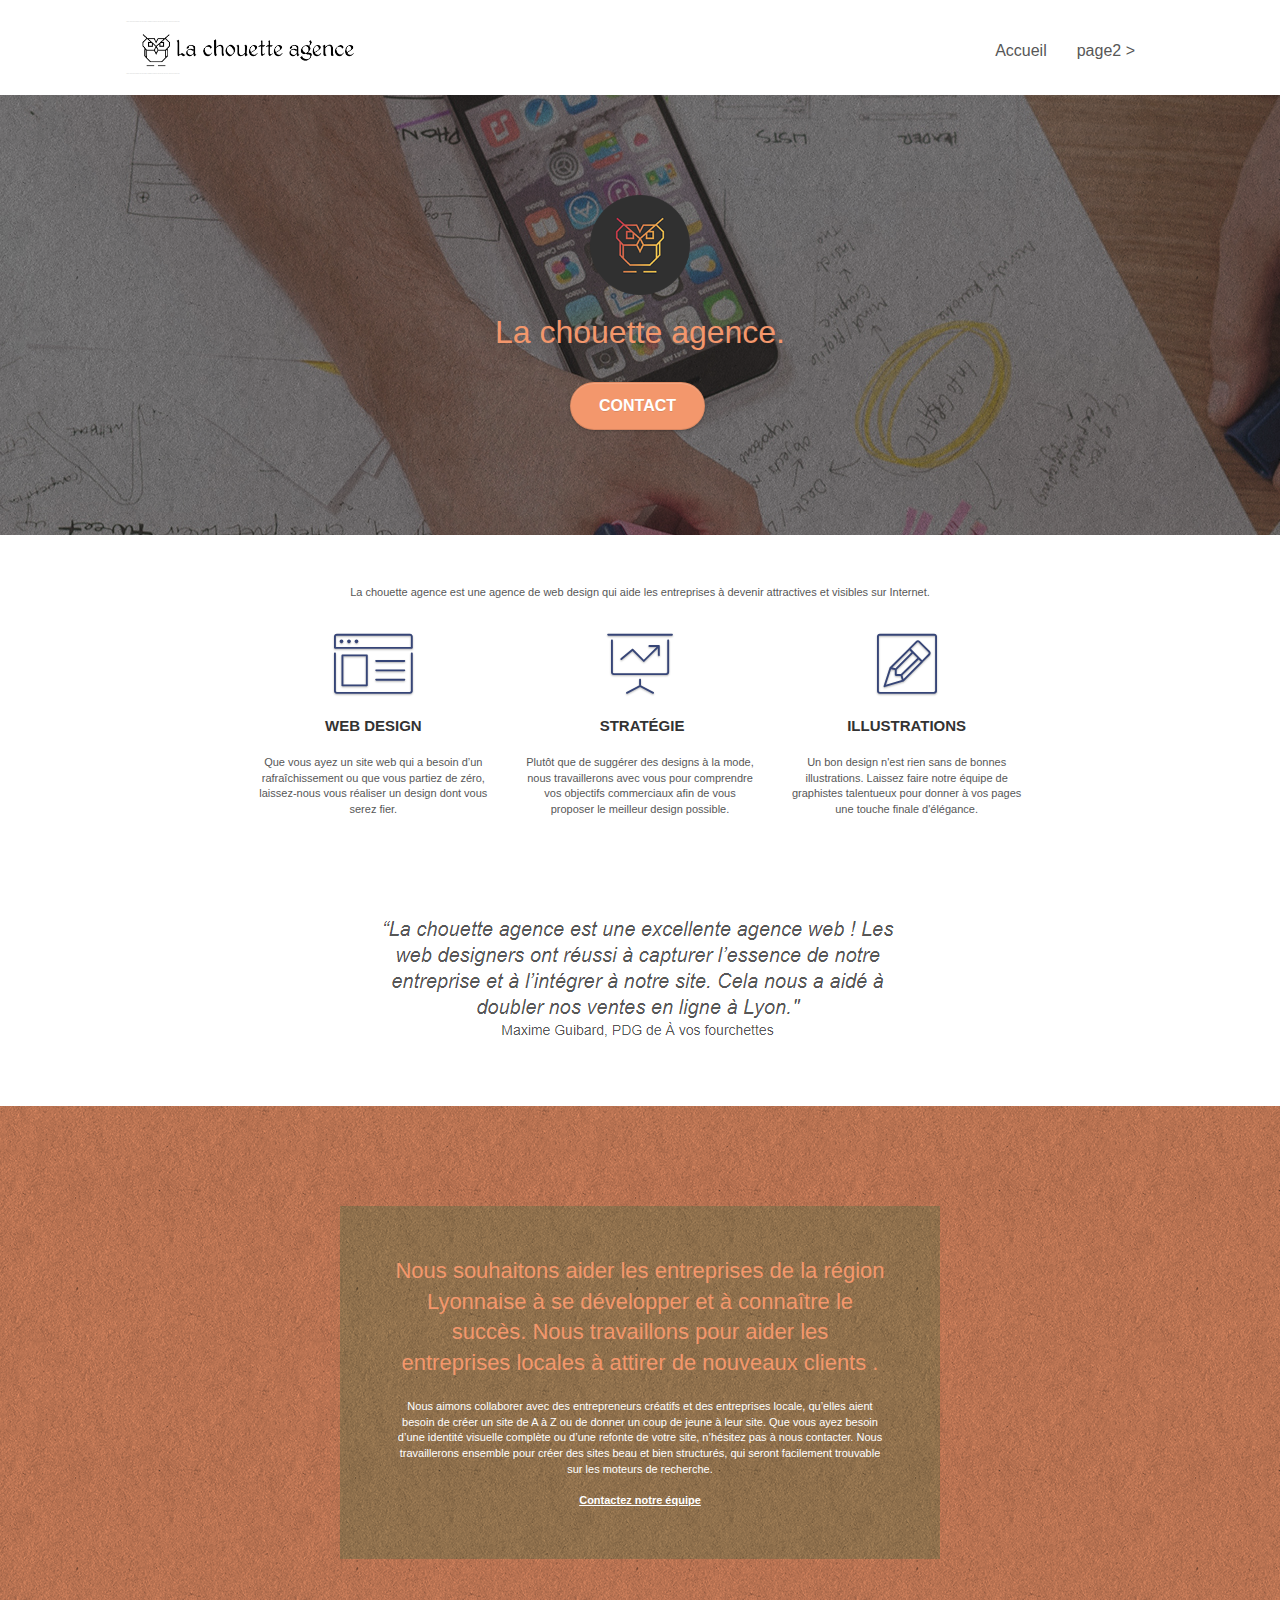
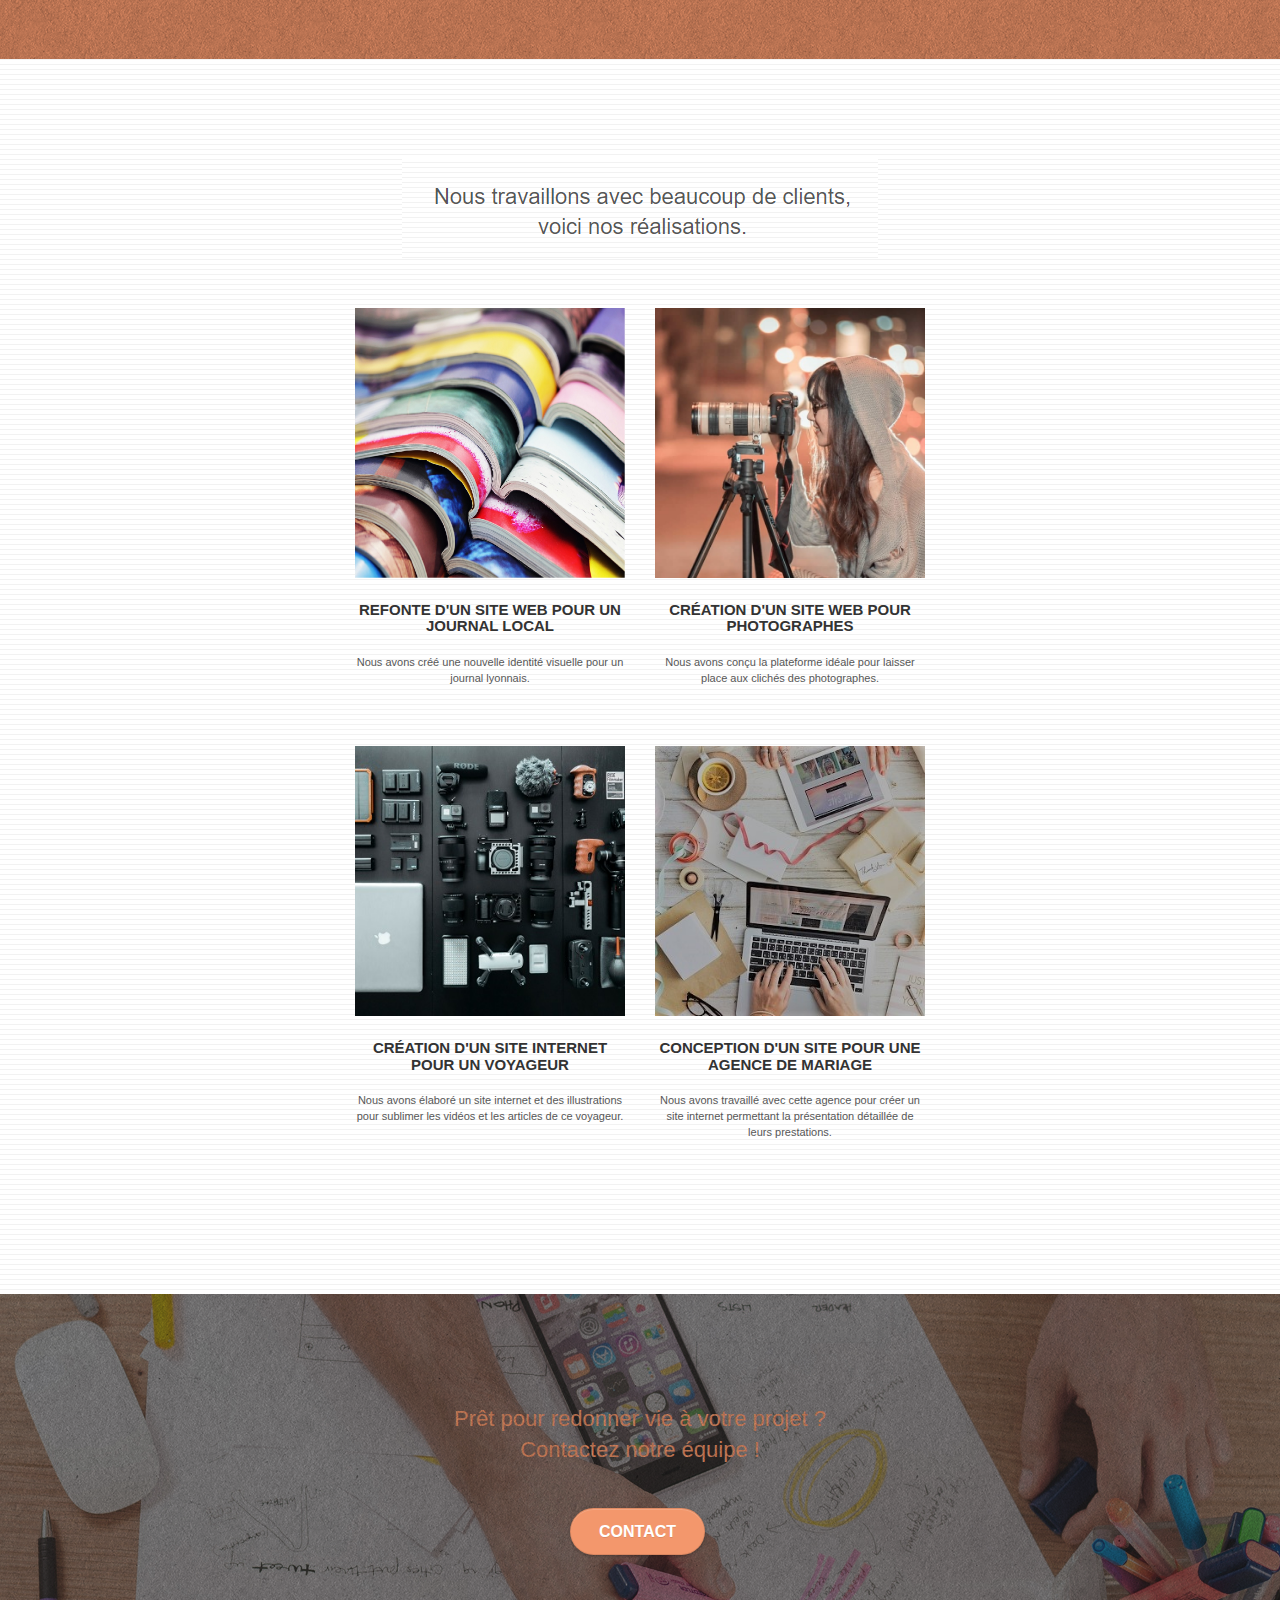
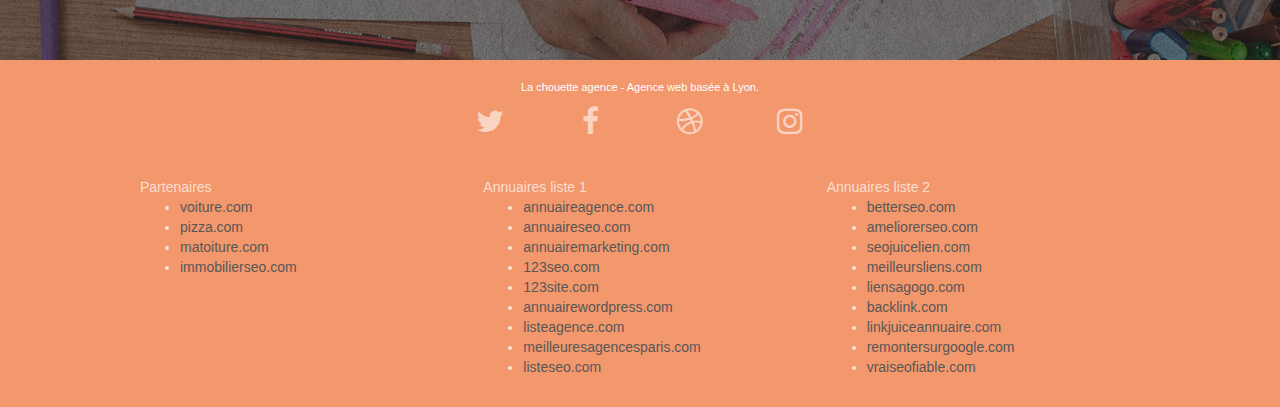
==== index.html @ 78c940b8 "image texte remplacé par un texte" ====
<!doctype html>
<html lang="fr">
<head>
    <meta charset="utf-8">
    <meta name="description" content="Développez votre site internet avec La Chouette Agence. Nous intégrons à votre site le Web design, la Stratégie et les Illustrations adaptées à l'essence de votre entreprise.">
    <meta name="viewport" content="width=device-width, initial-scale=1.0, viewport-fit=cover">
	<meta name="google-site-verification" content="zroq2rvKkY5a0dYDb0woWol-oEuwAzsgzJlrN5-hkt0" />
    <link rel="shortcut icon" type="image/png" href="favicon.jpg">
	<link rel="stylesheet" type="text/css" href="./css/bootstrap.css">
	<link rel="stylesheet" type="text/css" href="style.css">
	<link rel="stylesheet" type="text/css" href="./css/font-awesome.css">
	<link rel="stylesheet" type="text/css" href="./css/et-line.css">
	
    
	<script src="./js/jquery-2.1.0.js"></script>
	<script src="./js/bootstrap.js"></script>
	<script src="./js/blocs.js"></script>
	<script src="./js/jquery.touchSwipe.js" defer></script>
	<script src="./js/gmaps.js"></script>

    <title>La Chouette Agence : Web Design, Stratégie et Illustrations.</title>

    
<!-- Analytics -->
 
<!-- Analytics END -->
    
</head>
<body>
<!-- Principal conteneur -->
<div class="page-container">
    
<!-- bloc-0 -->
<div class="bloc bgc-white l-bloc " id="bloc-0">
	<div class="container bloc-sm">

		<nav class="navbar row">
			<div class="navbar-header">
				<div class="keywords" style="color:#cccccc;font-size:1px;">Agence web à paris, stratégie web, web design, illustrations, design de site web, site web, web, internet, site internet, site</div>
				<a class="navbar-brand" href="index.html"><img src="img/la-chouette-agence.png" alt="paris web design logo agence web meilleure agence" height="40" /></a>
				<div class="keywords" style="color:#cccccc;font-size:1px;">Agence web à paris, stratégie web, web design, illustrations, design de site web, site web, web, internet, site internet, site</div>
				<button id="nav-toggle" type="button" class="ui-navbar-toggle navbar-toggle" data-toggle="collapse" data-target=".navbar-1">
					<span class="sr-only">Toggle navigation</span><span class="icon-bar"></span><span class="icon-bar"></span><span class="icon-bar"></span>
				</button>
			</div>
			<div class="collapse navbar-collapse navbar-1 special-dropdown-nav">
				<ul class="site-navigation nav navbar-nav">
					<li>
						<a href="index.html">Accueil</a>
					</li>
					<li>
					</li>
					<li>
						<a href="page2.html">page2 &gt;</a>
					</li>
				</ul>
			</div>
		</nav>
	</div>
</div>
<!-- bloc-0 END -->

<!-- bloc-1-presentation -->
<div class="bloc bgc-dark-slate-blue bg-banniere d-bloc bg-t-edge bloc-bg-texture texture-paper b-parallax" id="bloc-1-hero">
	<div class="container bloc-lg">
		<div class="row tight-width-whitespace">
			<div class="col-sm-12">
				<img src="img/logo.png" class="center-block image-resize-mode" width="100" alt="La chouette agence, agence web paris, création logo paris" />
				<h1 class="text-center hero-bloc-text tc-white ">
					La chouette agence.
				</h1>
				<div class="text-center">
					<a href="page2.html" class="btn btn-lg btn-clean btn-rd cta-hero btn-atomic-tangerine" id="cta-hero">Contact</a>
				</div>
			</div>
		</div>
	</div>
</div>
<!-- bloc-1-presentation END -->

<!-- bloc-2-services -->
<div class="bloc bgc-white l-bloc" id="bloc-2-services">
	<div class="container bloc-md">
		<div class="row">
			<div class="col-sm-12 text-center">
				<p class="texte-centré">La chouette agence est une agence de web design qui aide les entreprises à devenir attractives et visibles sur Internet.</p> 
			</div>
		</div>
		<div class="row voffset-lg med-width-whitespace">
			<div class="col-sm-4">
				<div class="text-center">
					<span class="et-icon-browser sm-shadow icon-dark-slate-blue icons icon-lg"></span>
				</div>
				<h3 class="mg-md text-center">
					Web design
				</h3>
				<p class="text-center ">
					Que vous ayez un site web qui a besoin d&rsquo;un rafraîchissement ou que vous partiez de zéro, laissez-nous vous réaliser un design dont vous serez fier.
				</p>
			</div>
			<div class="col-sm-4">
				<div class="text-center">
					<span class="et-icon-presentation sm-shadow icon-dark-slate-blue icons icon-lg"></span>
				</div>
				<h3 class="mg-md text-center">
					&nbsp;Stratégie
				</h3>
				<p class="text-center ">
					Plutôt que de suggérer des designs à la mode, nous travaillerons avec vous pour comprendre vos objectifs commerciaux afin de vous proposer le meilleur design possible.<br>
				</p>
			</div>
			<div class="col-sm-4">
				<div class="text-center">
					<span class="et-icon-edit sm-shadow icon-dark-slate-blue icons icon-lg"></span>
				</div>
				<h3 class="mg-md text-center">
					Illustrations
				</h3>
				<p class="text-center ">
					Un bon design n'est rien sans de bonnes illustrations. Laissez faire notre équipe de graphistes talentueux pour donner à vos pages une touche finale d'élégance.
				</p>
			</div>
		</div>
		<div class="row voffset-lg voffset">
			<div class="col-xs-12 col-md-8 col-md-offset-2 text-center">
				<img alt="agence web, agence web paris, web design paris, stratégie web" src="img/citation.png" />

			</div>
		</div>
	</div>
</div>
<!-- bloc-2-services END -->

<!-- bloc-3-what-i-do -->
<div class="bloc tc-white bgc-atomic-tangerine bg-presentation d-bloc bloc-bg-texture texture-paper b-parallax" id="bloc-3-what-i-do">
	<div class="container bloc-lg">
		<div class="row tight-width-whitespace black-background">
			<div class="col-sm-12">
				<h2 class="mg-md text-center tc-white">
					Nous souhaitons aider les entreprises de la région Lyonnaise à se développer et à connaître le succès. Nous travaillons pour aider les entreprises locales à attirer de nouveaux clients .<br>
				</h2>
				<p class="text-center white">
					Nous aimons collaborer avec des entrepreneurs créatifs et des entreprises locale, qu’elles aient besoin de créer un site de A à Z ou de donner un coup de jeune à leur site. Que vous ayez besoin d’une identité visuelle complète ou d’une refonte de votre site, n’hésitez pas à nous contacter. Nous travaillerons ensemble pour créer des sites beau et bien structurés, qui seront facilement trouvable sur les moteurs de recherche. <br><br><a class="ltc-white bold-link" href="page2.html">Contactez notre équipe</a><br>
				</p>
			</div>
		</div>
	</div>
</div>
<!-- bloc-3-what-i-do END -->

<!-- bloc-4-portfolio -->
<div class="bloc bgc-white bg-lines-h2-bg bg-repeat l-bloc" id="bloc-4-portfolio">
	<div class="container bloc-lg">
		<div class="row">
			<div class="col-sm-12 text-center">
				<img alt="agence web, agence web paris, web design paris, stratégie web" src="img/title2.png" />
			</div>
		</div>
		<div class="row tight-width-whitespace portfolio-row">
			<div class="col-sm-6">
				<a href="#" data-lightbox="img/1.jpg" data-gallery-id="gallery-1" data-caption="Refonte d'un site web pour un journal local" data-frame="snapshot-lb"><img src="img/1.jpg" alt="paris web design logo agence web meilleure agence et refonte site web journal" class="img-responsive portfolio-thumb" /></a>
				<h3 class="mg-md text-center">
					Refonte d'un site web pour un journal local
				</h3>
				<p class="text-center">
					Nous avons créé une nouvelle identité visuelle pour un journal lyonnais.
				</p>
			</div>
			<div class="col-sm-6">
				<a href="#" data-lightbox="img/2.jpg" data-gallery-id="gallery-1" data-caption="Création d'un site web pour photographes" data-frame="snapshot-lb"><img src="img/2.jpg" class="img-responsive portfolio-thumb" alt="paris web design logo agence web meilleure agence, Création d'un site web pour photographes" /></a>
				<h3 class="mg-md text-center">
					Création d'un site web pour photographes
				</h3>
				<p class="text-center">
					Nous avons conçu la plateforme idéale pour laisser place aux clichés des photographes.
				</p>
			</div>
		</div>
		<div class="row tight-width-whitespace portfolio-row">
			<div class="col-sm-6">
				<a href="#" data-lightbox="img/3.bmp" data-gallery-id="gallery-1" data-caption="Création d'un site internet pour un voyageur" data-frame="snapshot-lb"><img src="img/3.bmp" class="img-responsive portfolio-thumb" alt="paris web design logo agence web meilleure agence, Création d'un site web pour voyageur"/></a>
				<h3 class="mg-md text-center">
					Création d'un site internet pour un voyageur
				</h3>
				<p class="text-center">
					Nous avons élaboré un site internet et des illustrations pour sublimer les vidéos et les articles de ce voyageur.
				</p>
			</div>
			<div class="col-sm-6">
				<a href="#" data-lightbox="img/4.bmp" data-gallery-id="gallery-1" data-caption="Conception d'un site pour une agence de mariage" data-frame="snapshot-lb"><img src="img/4.bmp" class="img-responsive portfolio-thumb" alt="paris web design logo agence web meilleure agence, Création d'un site web pour agence de mariage" /></a>
				<h3 class="mg-md text-center">
					Conception d'un site pour une agence de mariage
				</h3>
				<p class="text-center">
					Nous avons travaillé avec cette agence pour créer un site internet permettant la présentation détaillée de leurs prestations.
				</p>
			</div>
		</div>
	</div>
</div>
<!-- bloc-4-portfolio END -->

<!-- bloc-5-cta -->
<div class="bloc bgc-dark-slate-blue bg-banniere d-bloc bloc-bg-texture texture-paper" id="bloc-5-cta">
	<div class="container bloc-lg">
		<div class="row">
			<h2 class="mg-md text-center tc-white">
				Prêt pour redonner vie à votre projet ?<br>Contactez notre équipe !
			</h2>
			<div class="col-sm-12 text-center">
				<a href="page2.html" class="btn btn-atomic-tangerine btn-clean btn-rd btn-lg cta-hero">Contact</a>
			</div>
		</div>
	</div>
</div>
<!-- bloc-5-cta END -->

<!-- Footer - bloc-8 -->
<div class="bloc bgc-atomic-tangerine d-bloc" id="bloc-8">
	<div class="container bloc-sm">
		<div class="row">
			<div class="col-sm-12">
				<p class="text-center white">
					La chouette agence - Agence web basée à Lyon.<br>
				</p>
				<div class="row row-no-gutters social">
					<div class="col-sm-3">
						<div class="text-center">
							<a class="social" href="index.html"><span class="fa fa-twitter icon-md"></span></a>
						</div>
					</div>
					<div class="col-sm-3">
						<div class="text-center">
							<a class="social" href="index.html"><span class="fa fa-facebook icon-md"></span></a>
						</div>
					</div>
					<div class="col-sm-3">
						<div class="text-center">
							<a class="social" href="index.html"><span class="fa fa-dribbble icon-md"></span></a>
						</div>
					</div>
					<div class="col-sm-3">
						<div class="text-center">
							<a class="social" href="index.html"><span class="fa fa-instagram icon-md"></span></a>
						</div>
					</div>
					<div class="keywords" style="color:#F3976C;">Agence web à paris, stratégie web, web design, illustrations, design de site web, site web, web, internet, site internet, site</div>
				</div>
				<div class="row">
					<div class="col-sm-4">
						Partenaires
							<ul>
								<li><a href="voiture.com">voiture.com</a></li>
								<li><a href="pizza.com">pizza.com</a></li>
								<li><a href="matoiture.com">matoiture.com</a></li>
								<li><a href="immobilierseo.com">immobilierseo.com</a></li>
							</ul>		
					</div>
					<div class="col-sm-4">
						Annuaires liste 1
						<ul>
							<li><a href="annuaireagence.com">annuaireagence.com</a></li>
							<li><a href="annuaireseo.com">annuaireseo.com</a></li>
							<li><a href="annuairemarketing.com">annuairemarketing.com</a></li>
							<li><a href="123seoture.com">123seo.com</a></li>
							<li><a href="123site.com">123site.com</a></li>
							<li><a href="annuairewordpress.com">annuairewordpress.com</a></li>
							<li><a href="listeagence.com">listeagence.com</a></li>
							<li><a href="meilleuresagencesparis.com">meilleuresagencesparis.com</a></li>
							<li><a href="listeseo.com">listeseo.com</a></li>
						</ul>
					</div>
					<div class="col-sm-4">
						Annuaires liste 2
						<ul>
							<li><a href="betterseo.com">betterseo.com</a></li>
							<li><a href="ameliorerseo.com">ameliorerseo.com</a></li>
							<li><a href="seojuicelien.com">seojuicelien.com</a></li>
							<li><a href="meilleursliens.com">meilleursliens.com</a></li>
							<li><a href="liensagogo.com">liensagogo.com</a></li>
							<li><a href="backlink.com">backlink.com</a></li>
							<li><a href="linkjuiceannuaire.com">linkjuiceannuaire.com</a></li>
							<li><a href="remontersurgoogle.com">remontersurgoogle.com</a></li>
							<li><a href="vraiseofiable.com">vraiseofiable.com</a></li>
						</ul>
					</div>
				</div>
			</div>
		</div>
	</div>
</div>
<!-- Footer - bloc-8 END -->

</div>
<!-- Principal conteneur END -->
    

</body>
</html>
---- style.css ----
body {
    margin: 0;
    padding: 0;
    background: #FFF;
    overflow-x: hidden;
    -webkit-font-smoothing: antialiased;
    -moz-osx-font-smoothing: grayscale;
}

a,
button {
    transition: all .3s ease-in-out;
    outline: none!important;
}

a:hover {
    text-decoration: none;
    cursor: pointer;
}

#page-loading-blocs-notifaction {
    position: fixed;
    top: 0;
    bottom: 0;
    width: 100%;
    z-index: 100000;
    background: #FFFFFF url("img/pageload-spinner.gif") no-repeat center center;
}

.bloc {
    width: 100%;
    clear: both;
    background: 50% 50% no-repeat;
    padding: 0 50px;
    -webkit-background-size: cover;
    -moz-background-size: cover;
    -o-background-size: cover;
    background-size: cover;
    position: relative;
}

.bloc .container {
    padding-left: 0;
    padding-right: 0;
}

.bloc-lg {
    padding: 100px 50px;
}

.bloc-md {
    padding: 50px;
}

.bloc-sm {
    padding: 20px 50px;
}

.bg-center,
.bg-l-edge,
.bg-r-edge,
.bg-t-edge,
.bg-b-edge,
.bg-tl-edge,
.bg-bl-edge,
.bg-tr-edge,
.bg-br-edge,
.bg-repeat {
    -webkit-background-size: auto!important;
    -moz-background-size: auto!important;
    -o-background-size: auto!important;
    background-size: auto!important;
}

.bg-repeat {
    background: repeat;
}

.bg-t-edge {
    background: top no-repeat;
}

.bloc-bg-texture::before {
    content: "";
    background-size: 2px 2px;
    position: absolute;
    top: 0;
    bottom: 0;
    left: 0;
    right: 0;
}

.texture-paper::before {
    background: url("img/texture-paper.png");
    background-size: 280px 280px;
}

.b-parallax {
    background-attachment: fixed;
}

.d-bloc {
    color: rgba(255, 255, 255, .7);
}

.d-bloc button:hover {
    color: rgba(255, 255, 255, .9);
}

.d-bloc .icon-round,
.d-bloc .icon-square,
.d-bloc .icon-rounded,
.d-bloc .icon-semi-rounded-a,
.d-bloc .icon-semi-rounded-b {
    border-color: rgba(255, 255, 255, .9);
}

.d-bloc .divider-h span {
    border-color: rgba(255, 255, 255, .2);
}

.d-bloc .a-btn,
.d-bloc .navbar a,
.d-bloc .navbar-brand,
.d-bloc a .icon-sm,
.d-bloc a .icon-md,
.d-bloc a .icon-lg,
.d-bloc a .icon-xl,
.d-bloc h1 a,
.d-bloc h2 a,
.d-bloc h3 a,
.d-bloc h4 a,
.d-bloc h5 a,
.d-bloc h6 a,
.d-bloc p a {
    color: rgba(255, 255, 255, .6);
}

.d-bloc .a-btn:hover,
.d-bloc .navbar a:hover,
.d-bloc .navbar-brand:hover,
.d-bloc a:hover .icon-sm,
.d-bloc a:hover .icon-md,
.d-bloc a:hover .icon-lg,
.d-bloc a:hover .icon-xl,
.d-bloc h1 a:hover,
.d-bloc h2 a:hover,
.d-bloc h3 a:hover,
.d-bloc h4 a:hover,
.d-bloc h5 a:hover,
.d-bloc h6 a:hover,
.d-bloc p a:hover {
    color: rgba(255, 255, 255, 1);
}

.d-bloc .navbar-toggle .icon-bar {
    background: rgba(255, 255, 255, 1);
}

.d-bloc .btn-wire,
.d-bloc .btn-wire:hover {
    color: rgba(255, 255, 255, 1);
    border-color: rgba(255, 255, 255, 1);
}

.d-bloc .panel {
    color: rgba(0, 0, 0, .5);
}

.d-bloc .panel button:hover {
    color: rgba(0, 0, 0, .7);
}

.d-bloc .panel icon {
    border-color: rgba(0, 0, 0, .7);
}

.d-bloc .panel .divider-h span {
    border-color: rgba(0, 0, 0, .1);
}

.d-bloc .panel .a-btn {
    color: rgba(0, 0, 0, .6);
}

.d-bloc .panel .a-btn:hover {
    color: rgba(0, 0, 0, 1);
}

.d-bloc .panel .btn-wire,
.d-bloc .panel .btn-wire:hover {
    color: rgba(0, 0, 0, .7);
    border-color: rgba(0, 0, 0, .3);
}

.d-bloc .panel,
.l-bloc {
    color: rgba(0, 0, 0, .5);
}

.d-bloc .panel button:hover,
.l-bloc button:hover {
    color: rgba(0, 0, 0, .7);
}

.l-bloc .icon-round,
.l-bloc .icon-square,
.l-bloc .icon-rounded,
.l-bloc .icon-semi-rounded-a,
.l-bloc .icon-semi-rounded-b {
    border-color: rgba(0, 0, 0, .7);
}

.d-bloc .panel .divider-h span,
.l-bloc .divider-h span {
    border-color: rgba(0, 0, 0, .1);
}

.d-bloc .panel .a-btn,
.l-bloc .a-btn,
.l-bloc .navbar a,
.l-bloc .navbar-brand,
.l-bloc a .icon-sm,
.l-bloc a .icon-md,
.l-bloc a .icon-lg,
.l-bloc a .icon-xl,
.l-bloc h1 a,
.l-bloc h2 a,
.l-bloc h3 a,
.l-bloc h4 a,
.l-bloc h5 a,
.l-bloc h6 a,
.l-bloc p a {
    color: rgba(0, 0, 0, .6);
}

.d-bloc .panel .a-btn:hover,
.l-bloc .a-btn:hover,
.l-bloc .navbar a:hover,
.l-bloc .navbar-brand:hover,
.l-bloc a:hover .icon-sm,
.l-bloc a:hover .icon-md,
.l-bloc a:hover .icon-lg,
.l-bloc a:hover .icon-xl,
.l-bloc h1 a:hover,
.l-bloc h2 a:hover,
.l-bloc h3 a:hover,
.l-bloc h4 a:hover,
.l-bloc h5 a:hover,
.l-bloc h6 a:hover,
.l-bloc p a:hover {
    color: rgba(0, 0, 0, 1);
}

.l-bloc .navbar-toggle .icon-bar {
    color: rgba(0, 0, 0, .6);
}

.d-bloc .panel .btn-wire,
.d-bloc .panel .btn-wire:hover,
.l-bloc .btn-wire,
.l-bloc .btn-wire:hover {
    color: rgba(0, 0, 0, .7);
    border-color: rgba(0, 0, 0, .3);
}

.voffset {
    margin-top: 30px;
}

.voffset-lg {
    margin-top: 80px;
}

.row-no-gutters {
    margin-right: 0;
    margin-left: 0;
}

.row.row-no-gutters > [class^="col-"],
.row.row-no-gutters > [class*=" col-"] {
    padding-right: 0;
    padding-left: 0;
}

#bloc-1-hero h1 {
    font-size: 32px;
}

.navbar {
    margin-bottom: 0;
    z-index: 1;
}

.navbar-brand {
    height: auto;
    padding: 3px 15px;
    font-size: 25px;
    font-weight: normal;
    font-weight: 600;
    line-height: 44px;
}

.navbar-brand img {
    max-height: 200px;
    margin: 0 5px 0 0;
    display: inline;
}

.navbar-brand img[src$=svg] {
    min-width: 100px;
}

.nav-center .navbar-brand img {
    margin: 0;
}

.navbar .nav {
    padding-top: 2px;
    margin-right: -16px;
    float: right;
    z-index: 1;
}

.nav > li {
    float: left;
    margin-top: 4px;
    font-size: 16px;
}

.navbar-nav .open .dropdown-menu > li > a {
    text-align: inherit;
}

.nav > li a:hover,
.nav > li a:focus {
    background: transparent;
}

.navbar-toggle {
    margin: 10px 10px 0 0;
    border: 0px;
}

.navbar-toggle:hover {
    background: transparent!important;
}

.navbar-toggle .icon-bar {
    background-color: rgba(0, 0, 0, .5);
    width: 26px;
}

.nav-invert .navbar .nav {
    float: left;
}

.nav-invert .navbar-header,
.nav-invert .navbar-brand {
    float: right;
    position: relative;
    z-index: 2;
}

@media (min-width: 768px) {
    .site-navigation {
        position: absolute;
        top: 50%;
        right: 20px;
        transform: translate(0, -50%);
        -webkit-transform: translateY(-50%);
    }
    .nav > li .dropdown-menu a,
    .nav > li .dropdown-menu a:hover {
        color: #484848;
    }
    .nav-invert .site-navigation {
        left: 0;
        right: 0;
    }
    .nav-center {
        text-align: center;
    }
    .nav-center .navbar-header {
        width: 100%;
    }
    .nav-center .navbar-header,
    .nav-center .navbar-brand,
    .nav-center .nav > li {
        float: none;
        display: inline-block;
    }
    .nav-center .site-navigation {
        position: relative;
        width: 100%;
        right: 0;
        margin-right: 0px;
        margin-top: 20px;
    }
    .nav-center.mini-nav .navbar-toggle {
        float: none;
        margin: 10px auto 0;
    }
}

.nav > li > .dropdown a {
    background: none!important;
    display: block;
    padding: 14px 15px;
}

nav .caret {
    margin: 0 5px;
}

.dropdown-menu .dropdown-menu {
    top: -8px;
    left: 100%;
}

.dropdown-menu .dropmenu-flow-right {
    top: 100%;
    left: 0;
    margin-left: -1px;
    border-top-left-radius: 0;
    border-top-right-radius: 0;
}

.dropdown-menu .dropdown span {
    border: 4px solid black;
    border-top-color: transparent;
    border-right-color: transparent;
    border-bottom-color: transparent;
    margin: 6px -5px 0 0!important;
    float: right;
}

.mg-md {
    margin-top: 10px;
    margin-bottom: 20px;
}

.mg-lg {
    margin-top: 10px;
    margin-bottom: 40px;
}

.btn {
    margin: 0 5px 5px 0;
}

.btn.pull-right {
    margin: 0 0 5px 5px;
}

.btn-d,
.btn-d:hover,
.btn-d:focus {
    color: #FFF;
    background: rgba(0, 0, 0, .3);
}

button {
    outline: none!important;
}

.btn-rd {
    border-radius: 40px;
}

.btn-clean {
    border: 1px solid rgba(0, 0, 0, .08);
    border-bottom-color: rgba(0, 0, 0, .1);
    text-shadow: 0 1px 0 rgba(0, 0, 1, .1);
    box-shadow: 0 1px 3px rgba(0, 0, 1, .25), inset 0 1px 0 0 rgba(255, 255, 255, .15);
}

.icon-md {
    font-size: 30px!important;
}

.icon-lg {
    font-size: 60px!important;
}

.sm-shadow {
    text-shadow: 0 1px 2px rgba(0, 0, 0, .3);
}

.panel-sq,
.panel-sq .panel-heading,
.panel-sq .panel-footer {
    border-radius: 0;
}

.panel-rd {
    border-radius: 30px;
}

.panel-rd .panel-heading {
    border-radius: 29px 29px 0 0;
}

.panel-rd .panel-footer {
    border-radius: 0 0 29px 29px;
}

.form-control {
    border-color: rgba(0, 0, 0, .1);
    box-shadow: none;
}

.scrollToTop {
    width: 40px;
    height: 40px;
    position: fixed;
    bottom: 20px;
    right: 20px;
    opacity: 0;
    z-index: 500;
    transition: all .3s ease-in-out;
}

.scrollToTop span {
    margin-top: 6px;
}

.showScrollTop {
    font-size: 14px;
    opacity: 1;
}

a[data-lightbox] {
    position: relative;
    display: block;
    text-align: center;
}

a[data-lightbox]:hover::before {
    content: "+";
    font-family: "HelveticaNeue-Light", "Helvetica Neue Light", "Helvetica Neue", Helvetica, Arial;
    font-size: 32px;
    width: 50px;
    height: 50px;
    margin-left: -25px;
    border-radius: 50%;
    background: rgba(0, 0, 0, .6);
    color: #FFF;
    font-weight: 100;
    z-index: 1;
    position: absolute;
    top: 50%;
    transform: translateY(-50%);
    -webkit-transform: translateY(-50%);
}

a[data-lightbox]:hover img {
    opacity: 0.6;
    -webkit-animation-fill-mode: none;
    animation-fill-mode: none;
}

#lightbox-modal {
    display: flex;
    align-items: center;
}

#lightbox-modal .modal-dialog {
    width: 90%;
    max-width: 900px;
    margin: 0 auto 0;
}

#lightbox-modal .modal-dialog img {
    max-height: 90vh;
    margin: 0 auto;
}

.lightbox-caption {
    padding: 20px;
    color: #FFF;
    background: rgba(0, 0, 0, .5);
    position: absolute;
    left: 15px;
    right: 15px;
    bottom: 5px;
}

.close-lightbox {
    color: #FFF;
    font-size: 30px;
    position: absolute;
    top: 20px;
    right: 20px;
    z-index: 20;
    background: rgba(0, 0, 0, .5);
    border: none;
    line-height: 30px;
    padding: 0 9px 5px;
    opacity: 0.3;
}

.close-lightbox:hover,
.next-lightbox:hover,
.prev-lightbox:hover {
    opacity: 1.0;
    color: #FFF;
}

.next-lightbox,
.prev-lightbox {
    font-size: 20px;
    color: rgba(255, 255, 255, .9);
    background: rgba(0, 0, 0, .5);
    transition: all .2s ease-in-out;
    position: absolute;
    top: 45%;
    z-index: 1;
    opacity: 0.4;
}

.next-lightbox {
    padding: 6px 8px 1px 13px;
    right: 25px;
}

.prev-lightbox {
    padding: 6px 13px 1px 10px;
    left: 25px;
}

.snapshot-lb .modal-body {
    padding-bottom: 45px;
}

.snapshot-lb .lightbox-caption {
    padding: 0;
    color: rgba(0, 0, 0, .5);
    background: none;
}

h1,
h2,
h3,
h4,
h5,
h6,
p,
label,
.btn,
a {
    font-family: "helvetica";
    font-weight: 400;
    color: #575757!important;
}

.container {
    max-width: 1000px;
}

.hero-bloc-text {
    font-size: 38px;
}

.hero-bloc-text-sub {
    font-size: 36px;
}

.statement-bloc-text {
    line-height: 26px;
    font-style: italic;
    font-size: 20px;
    text-align: center;
    font-weight: lighter;
    max-width: 520px;
    margin: auto auto auto auto;
}

p {
    font-size: 11px;
}

.tight-width-whitespace {
    max-width: 600px;
    margin: auto auto auto auto;
}

.h1 {
    font-size: 20px;
    font-family: "Open Sans";
}

.cta-hero {
    margin-top: 22px;
    color: #FFFFFF!important;
    text-transform: uppercase;
    padding: 12px 28px 12px 28px;
    font-size: 16px;
    font-weight: 700;
}

.social {
    max-width: 400px;
    margin: auto auto auto auto;
}

h2 {
    font-size: 22px;
    line-height: 1.4em;
}

h3 {
    font-size: 15px;
    text-transform: uppercase;
    font-weight: 700;
    color: #333333!important;
}

.med-width-whitespace {
    max-width: 800px;
    margin: auto auto auto auto;
    box-shadow: 0px 0px 0px #000000;
}

h1 {
    color: #333333!important;
}

h4 {
    color: #333333!important;
}

.icons {
    margin-bottom: 14px;
    margin-top: 24px;
}

.white {
    color: #FFFFFF!important;
}

.portfolio-thumb {
    margin-bottom: 24px;
}

.portfolio-row {
    margin-bottom: 44px;
    margin-top: 50px;
}

.avatar {
    box-shadow: 0px 4px 9px rgba(0, 0, 0, 0.3);
}

.black-background {
    background-color: rgba(165, 147, 99, 0.7);
    padding: 40px 40px 40px 40px;
}

.bold-link {
    font-weight: 900;
    text-decoration: underline!important;
}

.bgc-white {
    background-color: #FFFFFF;
}

.bgc-dark-slate-blue {
    background-color: #364577;
}

.bgc-atomic-tangerine {
    background-color: #F3976C;
}

.tc-white {
    color: #F3976C!important;
}

.btn-atomic-tangerine {
    background: #F3976C;
    color: #FFFFFF!important;
}

.btn-atomic-tangerine:hover {
    background: #c27956!important;
    color: #FFFFFF!important;
}

.ltc-white {
    color: #FFFFFF!important;
}

.ltc-white:hover {
    color: #cccccc!important;
}

.ltc-atomic-tangerine {
    color: #F3976C!important;
}

.ltc-atomic-tangerine:hover {
    color: #c27956!important;
}

.icon-dark-slate-blue {
    color: #364577!important;
    border-color: #364577!important;
}

.bg-dots-bg {
    background-image: url("img/dots-bg.png");
}

.bg-lines-h2-bg {
    background-image: url("img/lines-h2-bg.png");
}

.bg-banniere {
    background-image: url("img/la-chouette-agence-banniere.jpg");
}

.bg-presentation {
    background-image: url("img/image-de-presentation.bmp");
}

@media (max-width: 1024px) {
    .bloc {
        padding-left: 20px;
        padding-right: 20px;
    }
    .bloc.full-width-bloc,
    .bloc-tile-2.full-width-bloc .container,
    .bloc-tile-3.full-width-bloc .container,
    .bloc-tile-4.full-width-bloc .container {
        padding-left: 0;
        padding-right: 0;
    }
}

@media (max-width: 992px) and (min-width: 768px) {
    .navbar .nav {
        max-width: 80%
    }
    .nav-center.navbar .nav {
        max-width: 100%
    }
}

@media only screen and (min-device-width: 768px) and (max-device-width: 1024px) and (orientation: landscape) {
    .b-parallax {
        background-attachment: scroll;
    }
}

@media only screen and (min-device-width: 1024px) and (max-device-width: 1366px) and (-webkit-min-device-pixel-ratio: 1.5) {
    .b-parallax {
        background-attachment: scroll;
    }
}

@media (max-width: 991px) {
    .container {
        width: 100%;
    }
    .b-parallax {
        background-attachment: scroll;
    }
    .page-container,
    #hero-bloc {
        overflow-x: hidden;
        position: relative;
    }
    .bloc {
        padding-left: constant(safe-area-inset-left);
        padding-right: constant(safe-area-inset-right);
    }
    .bloc-group,
    .bloc-group .bloc {
        display: block;
        width: 100%;
    }
    .bloc-fill-screen .fill-bloc-top-edge,
    .bloc-fill-screen .fill-bloc-bottom-edge {
        padding: 0 20px;
        padding-left: constant(safe-area-inset-left);
        padding-right: constant(safe-area-inset-right);
    }
}

@media (max-width: 767px) {
    .page-container {
        overflow-x: hidden;
        position: relative;
    }
    h1,
    h2,
    h3,
    h4,
    h5,
    h6,
    p,
    #disqus_thread {
        padding-left: 10px!important;
        padding-right: 10px!important;
    }
    .b-parallax {
        background-attachment: scroll;
    }
    .navbar .nav {
        padding-top: 0;
        border-top: 1px solid rgba(0, 0, 0, .2);
        float: none!important;
    }
    .navbar.row {
        margin-left: 0;
        margin-right: 0;
    }
    .site-navigation {
        position: inherit;
        transform: none;
        -webkit-transform: none;
        -ms-transform: none;
    }
    .nav > li {
        margin-top: 0;
        border-bottom: 1px solid rgba(0, 0, 0, .1);
        background: rgba(0, 0, 0, .05);
        text-align: left;
        padding-left: 15px;
        width: 100%;
    }
    .nav > li:hover {
        background: rgba(0, 0, 0, .08);
    }
    .dropdown .dropdown a .caret {
        float: none;
        margin: 5px 0 0 10px!important;
        border: 4px solid black;
        border-bottom-color: transparent;
        border-right-color: transparent;
        border-left-color: transparent;
    }
    #hero-bloc .navbar .nav {
        background: rgba(0, 0, 0, .8);
    }
    #hero-bloc .navbar .nav a {
        color: rgba(255, 255, 255, .6);
    }
    .hero {
        padding: 50px 0;
    }
    .hero-nav {
        left: -1px;
        right: -1px;
    }
    .navbar-collapse {
        padding: 0;
        overflow-x: hidden;
        -webkit-box-shadow: none;
        box-shadow: none;
    }
    .navbar-brand img {
        max-height: 40px;
        width: auto;
    }
    .nav-invert .navbar-header {
        float: none;
        width: 100%;
    }
    .nav-invert .navbar-toggle {
        float: left;
        margin-left: 10px;
    }
    .bloc {
        padding-left: 0;
        padding-right: 0;
    }
    .bloc-xxl,
    .bloc-xl,
    .bloc-lg {
        padding: 40px 0;
    }
    .bloc-sm,
    .bloc-md {
        padding-left: 0;
        padding-right: 0;
    }
    .bloc-tile-2 .container,
    .bloc-tile-3 .container,
    .bloc-tile-4 .container,
    .bloc-fill-screen .fill-bloc-top-edge,
    .bloc-fill-screen .fill-bloc-bottom-edge {
        padding-left: 0;
        padding-right: 0;
    }
    .a-block {
        padding: 0 10px;
    }
    .btn-dwn {
        display: none;
    }
    .voffset {
        margin-top: 5px;
    }
    .voffset-md {
        margin-top: 20px;
    }
    .voffset-lg {
        margin-top: 30px;
    }
    form {
        padding: 5px;
    }
    .close-lightbox {
        display: inline-block;
    }
    .blocsapp-device-iphone5 {
        background-size: 216px 425px;
        padding-top: 60px;
        width: 216px;
        height: 425px;
    }
    .blocsapp-device-iphone5 img {
        width: 180px;
        height: 320px;
    }
}

@media (max-width: 400px) {
    .bloc {
        padding-left: 0;
        padding-right: 0;
    }
}

@media (max-width: 767px) {
    .bloc-mob-center-text {
        text-align: center;
    }
}
---- css/et-line.css ----
@font-face {
    font-family: et-line;
    src: url(../fonts/et-line.eot);
    src: url(../fonts/et-line.eot?#iefix) format('embedded-opentype'), url(../fonts/et-line.woff) format('woff'), url(../fonts/et-line.ttf) format('truetype'), url(../fonts/et-line.svg#et-line) format('svg');
    font-weight: 400;
    font-style: normal
}

.et-icon-adjustments,
.et-icon-alarmclock,
.et-icon-anchor,
.et-icon-aperture,
.et-icon-attachment,
.et-icon-bargraph,
.et-icon-basket,
.et-icon-beaker,
.et-icon-bike,
.et-icon-book-open,
.et-icon-briefcase,
.et-icon-browser,
.et-icon-calendar,
.et-icon-camera,
.et-icon-caution,
.et-icon-chat,
.et-icon-circle-compass,
.et-icon-clipboard,
.et-icon-clock,
.et-icon-cloud,
.et-icon-compass,
.et-icon-desktop,
.et-icon-dial,
.et-icon-document,
.et-icon-documents,
.et-icon-download,
.et-icon-dribbble,
.et-icon-edit,
.et-icon-envelope,
.et-icon-expand,
.et-icon-facebook,
.et-icon-flag,
.et-icon-focus,
.et-icon-gears,
.et-icon-genius,
.et-icon-gift,
.et-icon-global,
.et-icon-globe,
.et-icon-googleplus,
.et-icon-grid,
.et-icon-happy,
.et-icon-hazardous,
.et-icon-heart,
.et-icon-hotairballoon,
.et-icon-hourglass,
.et-icon-key,
.et-icon-laptop,
.et-icon-layers,
.et-icon-lifesaver,
.et-icon-lightbulb,
.et-icon-linegraph,
.et-icon-linkedin,
.et-icon-lock,
.et-icon-magnifying-glass,
.et-icon-map,
.et-icon-map-pin,
.et-icon-megaphone,
.et-icon-mic,
.et-icon-mobile,
.et-icon-newspaper,
.et-icon-notebook,
.et-icon-paintbrush,
.et-icon-paperclip,
.et-icon-pencil,
.et-icon-phone,
.et-icon-picture,
.et-icon-pictures,
.et-icon-piechart,
.et-icon-presentation,
.et-icon-pricetags,
.et-icon-printer,
.et-icon-profile-female,
.et-icon-profile-male,
.et-icon-puzzle,
.et-icon-quote,
.et-icon-recycle,
.et-icon-refresh,
.et-icon-ribbon,
.et-icon-rss,
.et-icon-sad,
.et-icon-scissors,
.et-icon-scope,
.et-icon-search,
.et-icon-shield,
.et-icon-speedometer,
.et-icon-strategy,
.et-icon-streetsign,
.et-icon-tablet,
.et-icon-target,
.et-icon-telescope,
.et-icon-toolbox,
.et-icon-tools,
.et-icon-tools-2,
.et-icon-trophy,
.et-icon-tumblr,
.et-icon-twitter,
.et-icon-upload,
.et-icon-video,
.et-icon-wallet,
.et-icon-wine {
    font-family: et-line;
    speak: none;
    font-style: normal;
    font-weight: 400;
    font-variant: normal;
    text-transform: none;
    line-height: 1;
    -webkit-font-smoothing: antialiased;
    -moz-osx-font-smoothing: grayscale;
    display: inline-block
}

.et-icon-mobile:before {
    content: "\e000"
}

.et-icon-laptop:before {
    content: "\e001"
}

.et-icon-desktop:before {
    content: "\e002"
}

.et-icon-tablet:before {
    content: "\e003"
}

.et-icon-phone:before {
    content: "\e004"
}

.et-icon-document:before {
    content: "\e005"
}

.et-icon-documents:before {
    content: "\e006"
}

.et-icon-search:before {
    content: "\e007"
}

.et-icon-clipboard:before {
    content: "\e008"
}

.et-icon-newspaper:before {
    content: "\e009"
}

.et-icon-notebook:before {
    content: "\e00a"
}

.et-icon-book-open:before {
    content: "\e00b"
}

.et-icon-browser:before {
    content: "\e00c"
}

.et-icon-calendar:before {
    content: "\e00d"
}

.et-icon-presentation:before {
    content: "\e00e"
}

.et-icon-picture:before {
    content: "\e00f"
}

.et-icon-pictures:before {
    content: "\e010"
}

.et-icon-video:before {
    content: "\e011"
}

.et-icon-camera:before {
    content: "\e012"
}

.et-icon-printer:before {
    content: "\e013"
}

.et-icon-toolbox:before {
    content: "\e014"
}

.et-icon-briefcase:before {
    content: "\e015"
}

.et-icon-wallet:before {
    content: "\e016"
}

.et-icon-gift:before {
    content: "\e017"
}

.et-icon-bargraph:before {
    content: "\e018"
}

.et-icon-grid:before {
    content: "\e019"
}

.et-icon-expand:before {
    content: "\e01a"
}

.et-icon-focus:before {
    content: "\e01b"
}

.et-icon-edit:before {
    content: "\e01c"
}

.et-icon-adjustments:before {
    content: "\e01d"
}

.et-icon-ribbon:before {
    content: "\e01e"
}

.et-icon-hourglass:before {
    content: "\e01f"
}

.et-icon-lock:before {
    content: "\e020"
}

.et-icon-megaphone:before {
    content: "\e021"
}

.et-icon-shield:before {
    content: "\e022"
}

.et-icon-trophy:before {
    content: "\e023"
}

.et-icon-flag:before {
    content: "\e024"
}

.et-icon-map:before {
    content: "\e025"
}

.et-icon-puzzle:before {
    content: "\e026"
}

.et-icon-basket:before {
    content: "\e027"
}

.et-icon-envelope:before {
    content: "\e028"
}

.et-icon-streetsign:before {
    content: "\e029"
}

.et-icon-telescope:before {
    content: "\e02a"
}

.et-icon-gears:before {
    content: "\e02b"
}

.et-icon-key:before {
    content: "\e02c"
}

.et-icon-paperclip:before {
    content: "\e02d"
}

.et-icon-attachment:before {
    content: "\e02e"
}

.et-icon-pricetags:before {
    content: "\e02f"
}

.et-icon-lightbulb:before {
    content: "\e030"
}

.et-icon-layers:before {
    content: "\e031"
}

.et-icon-pencil:before {
    content: "\e032"
}

.et-icon-tools:before {
    content: "\e033"
}

.et-icon-tools-2:before {
    content: "\e034"
}

.et-icon-scissors:before {
    content: "\e035"
}

.et-icon-paintbrush:before {
    content: "\e036"
}

.et-icon-magnifying-glass:before {
    content: "\e037"
}

.et-icon-circle-compass:before {
    content: "\e038"
}

.et-icon-linegraph:before {
    content: "\e039"
}

.et-icon-mic:before {
    content: "\e03a"
}

.et-icon-strategy:before {
    content: "\e03b"
}

.et-icon-beaker:before {
    content: "\e03c"
}

.et-icon-caution:before {
    content: "\e03d"
}

.et-icon-recycle:before {
    content: "\e03e"
}

.et-icon-anchor:before {
    content: "\e03f"
}

.et-icon-profile-male:before {
    content: "\e040"
}

.et-icon-profile-female:before {
    content: "\e041"
}

.et-icon-bike:before {
    content: "\e042"
}

.et-icon-wine:before {
    content: "\e043"
}

.et-icon-hotairballoon:before {
    content: "\e044"
}

.et-icon-globe:before {
    content: "\e045"
}

.et-icon-genius:before {
    content: "\e046"
}

.et-icon-map-pin:before {
    content: "\e047"
}

.et-icon-dial:before {
    content: "\e048"
}

.et-icon-chat:before {
    content: "\e049"
}

.et-icon-heart:before {
    content: "\e04a"
}

.et-icon-cloud:before {
    content: "\e04b"
}

.et-icon-upload:before {
    content: "\e04c"
}

.et-icon-download:before {
    content: "\e04d"
}

.et-icon-target:before {
    content: "\e04e"
}

.et-icon-hazardous:before {
    content: "\e04f"
}

.et-icon-piechart:before {
    content: "\e050"
}

.et-icon-speedometer:before {
    content: "\e051"
}

.et-icon-global:before {
    content: "\e052"
}

.et-icon-compass:before {
    content: "\e053"
}

.et-icon-lifesaver:before {
    content: "\e054"
}

.et-icon-clock:before {
    content: "\e055"
}

.et-icon-aperture:before {
    content: "\e056"
}

.et-icon-quote:before {
    content: "\e057"
}

.et-icon-scope:before {
    content: "\e058"
}

.et-icon-alarmclock:before {
    content: "\e059"
}

.et-icon-refresh:before {
    content: "\e05a"
}

.et-icon-happy:before {
    content: "\e05b"
}

.et-icon-sad:before {
    content: "\e05c"
}

.et-icon-facebook:before {
    content: "\e05d"
}

.et-icon-twitter:before {
    content: "\e05e"
}

.et-icon-googleplus:before {
    content: "\e05f"
}

.et-icon-rss:before {
    content: "\e060"
}

.et-icon-tumblr:before {
    content: "\e061"
}

.et-icon-linkedin:before {
    content: "\e062"
}

.et-icon-dribbble:before {
    content: "\e063"
}
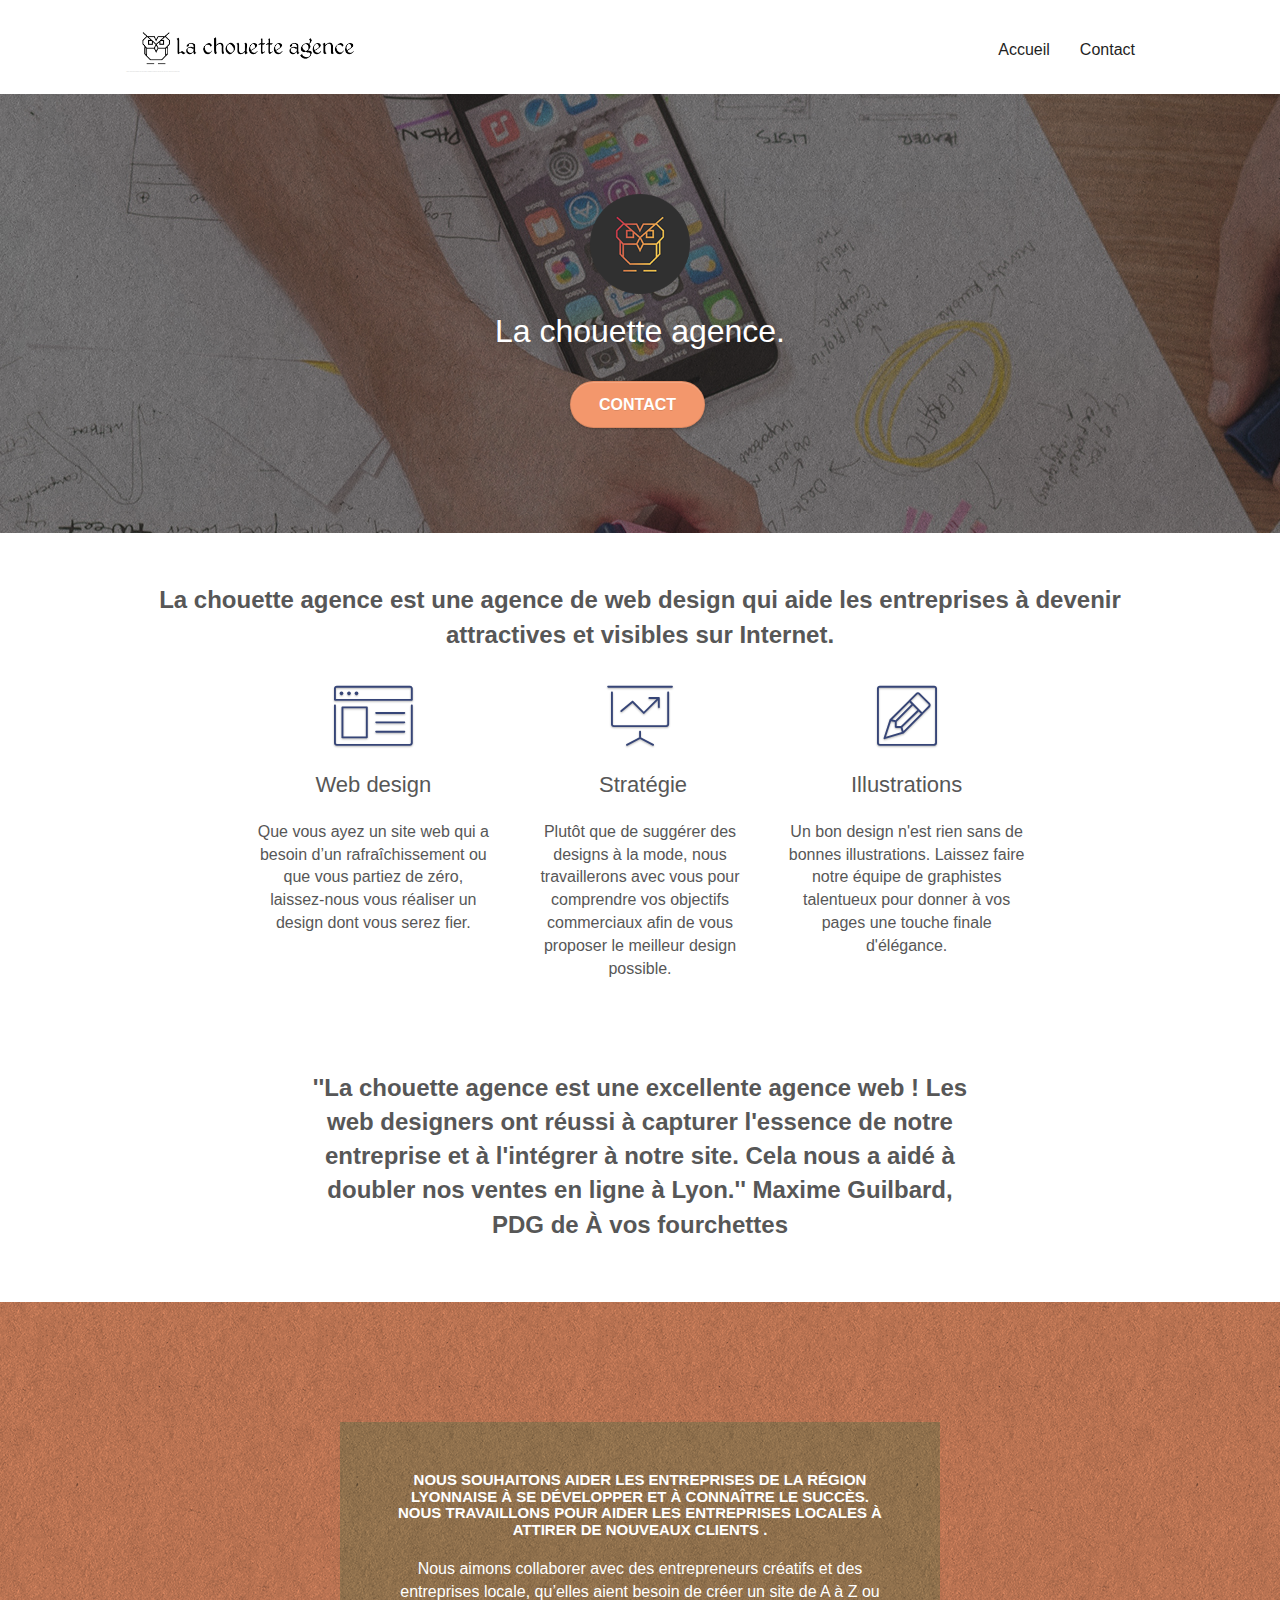
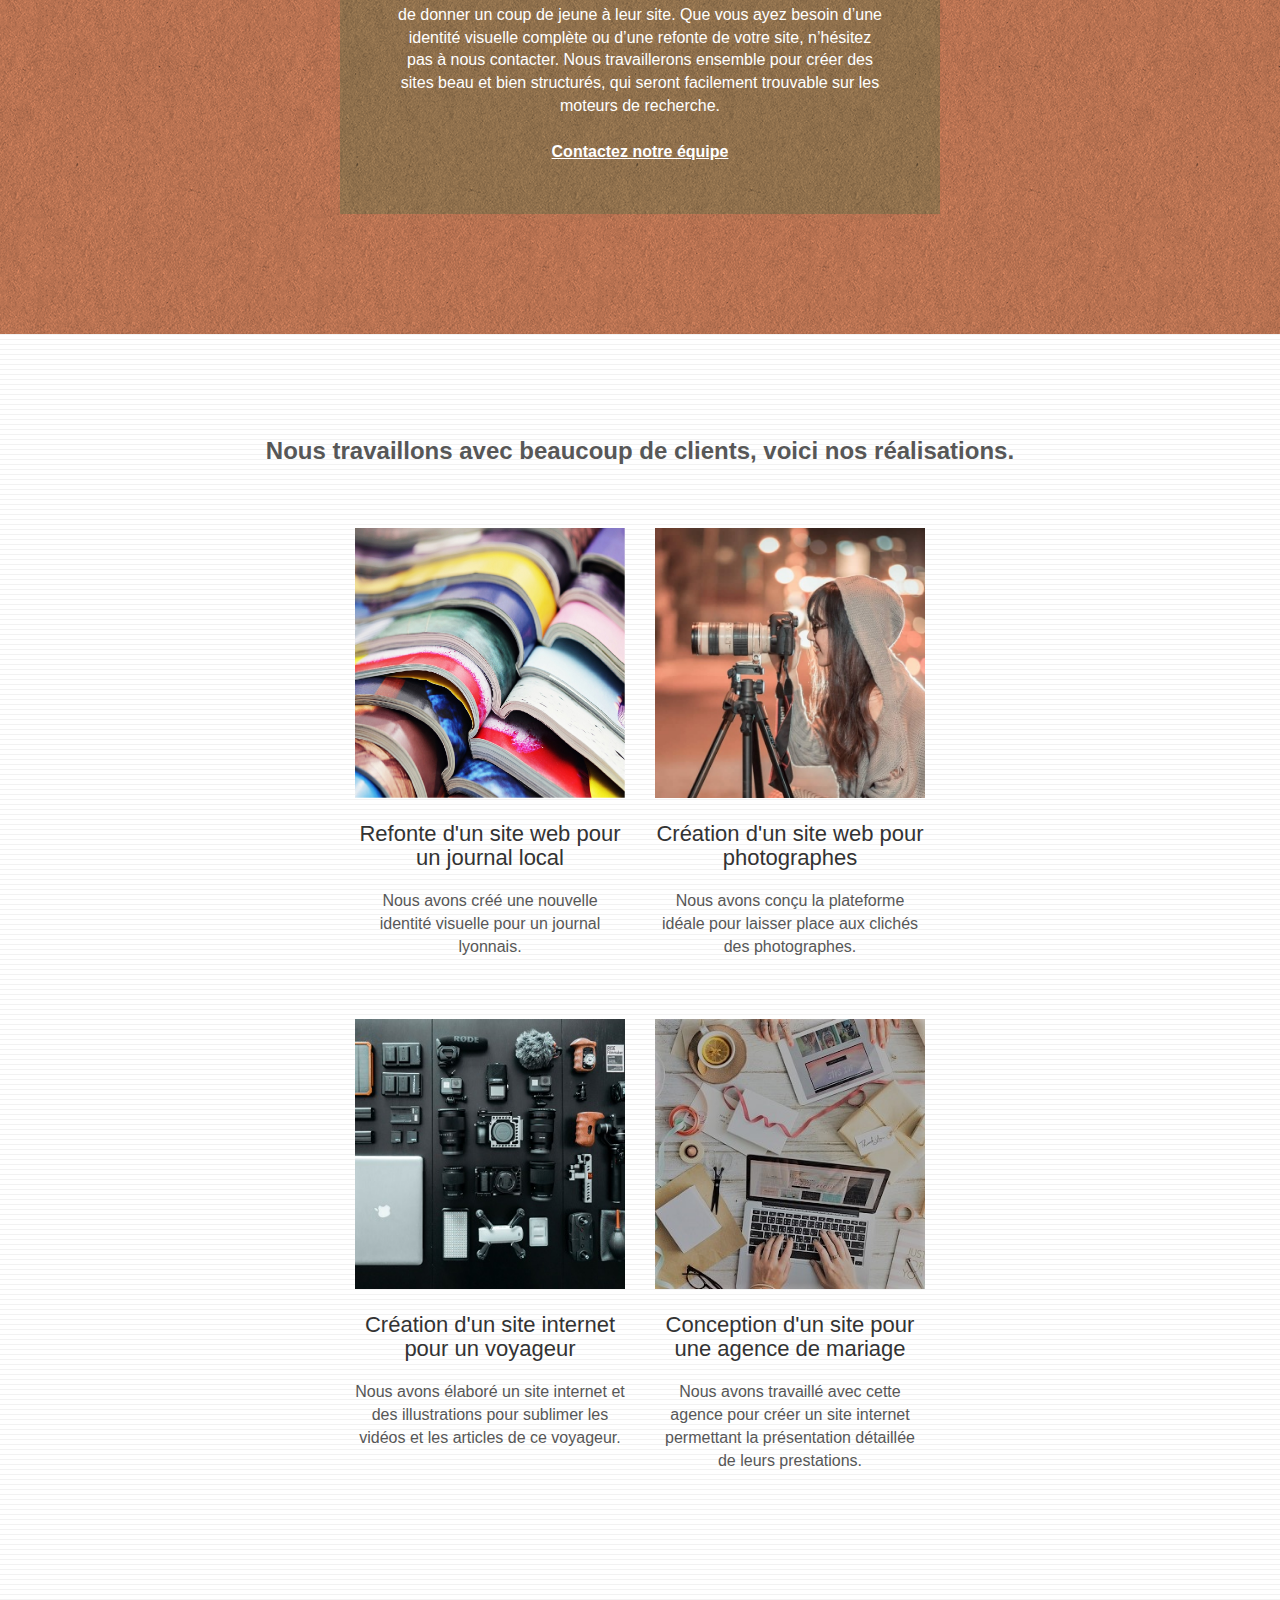
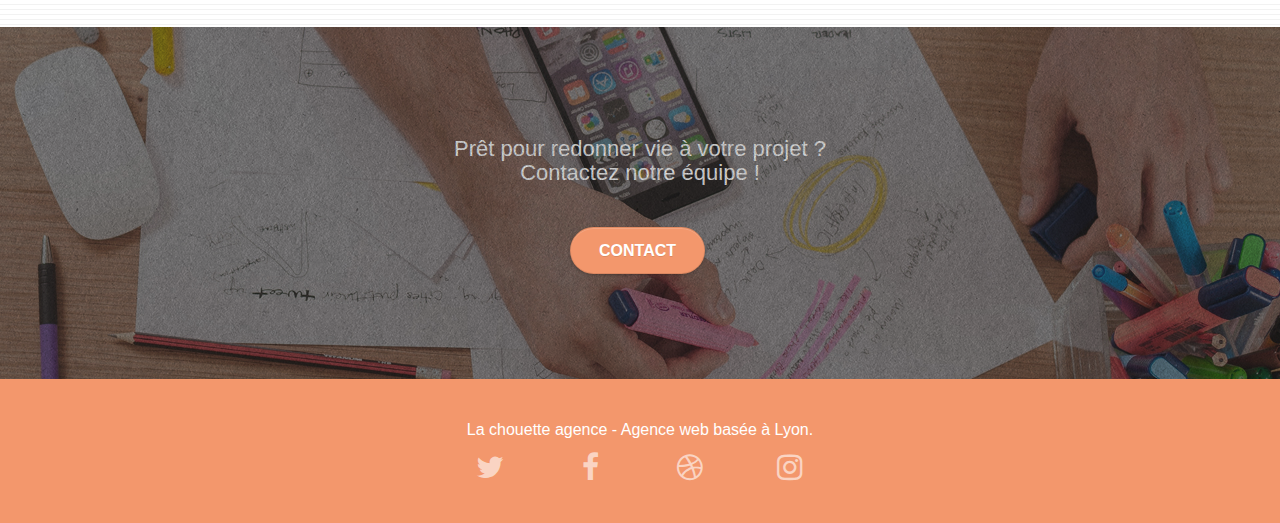
==== commit f5137cb7: "maj générale, html titre, lien mort, black hat seo deleted , CSS" ====
--- a/index.html
+++ b/index.html
@@ -1,299 +1,307 @@
 <!doctype html>
 <html lang="fr">
+
 <head>
-    <meta charset="utf-8">
-    <meta name="description" content="Développez votre site internet avec La Chouette Agence. Nous intégrons à votre site le Web design, la Stratégie et les Illustrations adaptées à l'essence de votre entreprise.">
-    <meta name="viewport" content="width=device-width, initial-scale=1.0, viewport-fit=cover">
+	<meta charset="utf-8">
+	<meta name="description"
+		content="Développez votre site internet avec La Chouette Agence. Nous intégrons à votre site le Web design, la Stratégie et les Illustrations adaptées à l'essence de votre entreprise.">
+	<meta name="viewport" content="width=device-width, initial-scale=1.0, viewport-fit=cover">
 	<meta name="google-site-verification" content="zroq2rvKkY5a0dYDb0woWol-oEuwAzsgzJlrN5-hkt0" />
-    <link rel="shortcut icon" type="image/png" href="favicon.jpg">
+	<link rel="shortcut icon" type="image/png" href="favicon.jpg">
 	<link rel="stylesheet" type="text/css" href="./css/bootstrap.css">
 	<link rel="stylesheet" type="text/css" href="style.css">
 	<link rel="stylesheet" type="text/css" href="./css/font-awesome.css">
 	<link rel="stylesheet" type="text/css" href="./css/et-line.css">
-	
-    
+
+
 	<script src="./js/jquery-2.1.0.js"></script>
 	<script src="./js/bootstrap.js"></script>
 	<script src="./js/blocs.js"></script>
 	<script src="./js/jquery.touchSwipe.js" defer></script>
 	<script src="./js/gmaps.js"></script>
 
-    <title>La Chouette Agence : Web Design, Stratégie et Illustrations.</title>
-
-    
-<!-- Analytics -->
- 
-<!-- Analytics END -->
-    
+	<title>La Chouette Agence : Web Design, Stratégie et Illustrations.</title>
+
+
+	<!-- Analytics -->
+
+	<!-- Analytics END -->
+
 </head>
+
 <body>
-<!-- Principal conteneur -->
-<div class="page-container">
-    
-<!-- bloc-0 -->
-<div class="bloc bgc-white l-bloc " id="bloc-0">
-	<div class="container bloc-sm">
-
-		<nav class="navbar row">
-			<div class="navbar-header">
-				<div class="keywords" style="color:#cccccc;font-size:1px;">Agence web à paris, stratégie web, web design, illustrations, design de site web, site web, web, internet, site internet, site</div>
-				<a class="navbar-brand" href="index.html"><img src="img/la-chouette-agence.png" alt="paris web design logo agence web meilleure agence" height="40" /></a>
-				<div class="keywords" style="color:#cccccc;font-size:1px;">Agence web à paris, stratégie web, web design, illustrations, design de site web, site web, web, internet, site internet, site</div>
-				<button id="nav-toggle" type="button" class="ui-navbar-toggle navbar-toggle" data-toggle="collapse" data-target=".navbar-1">
-					<span class="sr-only">Toggle navigation</span><span class="icon-bar"></span><span class="icon-bar"></span><span class="icon-bar"></span>
-				</button>
-			</div>
-			<div class="collapse navbar-collapse navbar-1 special-dropdown-nav">
-				<ul class="site-navigation nav navbar-nav">
-					<li>
-						<a href="index.html">Accueil</a>
-					</li>
-					<li>
-					</li>
-					<li>
-						<a href="page2.html">page2 &gt;</a>
-					</li>
-				</ul>
-			</div>
-		</nav>
+	<!-- Principal conteneur -->
+	<div class="page-container">
+
+
+		<!-- bloc-0 -->
+		<div class="bloc bgc-white l-bloc " id="bloc-0">
+			<div class="container bloc-sm">
+
+				<nav class="navbar row">
+					<div class="navbar-header">
+						<a class="navbar-brand" href="index.html"><img src="img/la-chouette-agence.png"
+								alt="paris web design logo agence web meilleure agence" height="40" /></a>
+						<div class="keywords" style="color:#cccccc;font-size:1px;">Agence web à paris, stratégie web,
+							web design, illustrations, design de site web, site web, web, internet, site internet, site
+						</div>
+						<button id="nav-toggle" type="button" class="ui-navbar-toggle navbar-toggle"
+							data-toggle="collapse" data-target=".navbar-1">
+							<span class="sr-only">Toggle navigation</span><span class="icon-bar"></span><span
+								class="icon-bar"></span><span class="icon-bar"></span>
+						</button>
+					</div>
+					<div class="collapse navbar-collapse navbar-1 special-dropdown-nav">
+						<ul class="site-navigation nav navbar-nav">
+							<li>
+								<a href="index.html">Accueil</a>
+							</li>
+							<li>
+								<a href="page2.html">Contact</a>
+							</li>
+						</ul>
+					</div>
+				</nav>
+			</div>
+		</div>
+		<!-- bloc-0 END -->
+
+		<!-- bloc-1-presentation -->
+		<div class="bloc bgc-dark-slate-blue bg-banniere d-bloc bg-t-edge bloc-bg-texture texture-paper b-parallax"
+			id="bloc-1-hero">
+			<div class="container bloc-lg">
+				<div class="row tight-width-whitespace">
+					<div class="col-sm-12">
+						<img src="img/logo.png" class="center-block image-resize-mode" width="100"
+							alt="La chouette agence, agence web paris, création logo paris" />
+						<h1 class="text-center hero-bloc-text tc-white ">
+							La chouette agence.
+						</h1>
+						<div class="text-center">
+							<a href="page2.html" class="btn btn-lg btn-clean btn-rd cta-hero btn-atomic-tangerine"
+								id="cta-hero">Contact</a>
+						</div>
+					</div>
+				</div>
+			</div>
+		</div>
+		<!-- bloc-1-presentation END -->
+
+
+		<!-- bloc-2-services -->
+		<div class="bloc bgc-white l-bloc" id="bloc-2-services">
+			<div class="container bloc-md">
+				<div class="row">
+					<div class="col-sm-12 text-center">
+						<p class="texte-centré">La chouette agence est une agence de web design qui aide les entreprises
+							à devenir attractives et visibles sur Internet.</p>
+					</div>
+				</div>
+				<div class="row voffset-lg med-width-whitespace">
+					<div class="col-sm-4">
+						<div class="text-center">
+							<span class="et-icon-browser sm-shadow icon-dark-slate-blue icons icon-lg"></span>
+						</div>
+						<h2 class="mg-md text-center">
+							Web design
+						</h2>
+						<p class="text-center ">
+							Que vous ayez un site web qui a besoin d&rsquo;un rafraîchissement ou que vous partiez de
+							zéro, laissez-nous vous réaliser un design dont vous serez fier.
+						</p>
+					</div>
+					<div class="col-sm-4">
+						<div class="text-center">
+							<span class="et-icon-presentation sm-shadow icon-dark-slate-blue icons icon-lg"></span>
+						</div>
+						<h2 class="mg-md text-center">
+							&nbsp;Stratégie
+						</h2>
+						<p class="text-center ">
+							Plutôt que de suggérer des designs à la mode, nous travaillerons avec vous pour comprendre
+							vos objectifs commerciaux afin de vous proposer le meilleur design possible.<br>
+						</p>
+					</div>
+					<div class="col-sm-4">
+						<div class="text-center">
+							<span class="et-icon-edit sm-shadow icon-dark-slate-blue icons icon-lg"></span>
+						</div>
+						<h2 class="mg-md text-center">
+							Illustrations
+						</h2>
+						<p class="text-center ">
+							Un bon design n'est rien sans de bonnes illustrations. Laissez faire notre équipe de
+							graphistes talentueux pour donner à vos pages une touche finale d'élégance.
+						</p>
+					</div>
+				</div>
+				<div class="row voffset-lg voffset">
+					<div class="col-xs-12 col-md-8 col-md-offset-2 text-center">
+						<p class="texte-centré">''La chouette agence est une excellente agence web ! Les
+							web designers ont réussi à capturer l'essence de notre entreprise et à l'intégrer à notre
+							site. Cela nous a aidé à doubler nos ventes en ligne à Lyon.''
+							Maxime Guilbard, PDG de À vos fourchettes</p>
+					</div>
+				</div>
+			</div>
+		</div>
+		<!-- bloc-2-services END -->
+
+		<!-- bloc-3-what-i-do -->
+		<div class="bloc tc-white bgc-atomic-tangerine bg-presentation d-bloc bloc-bg-texture texture-paper b-parallax"
+			id="bloc-3-what-i-do">
+			<div class="container bloc-lg">
+				<div class="row tight-width-whitespace black-background">
+					<div class="col-sm-12">
+						<h3 class="mg-md text-center tc-white">
+							Nous souhaitons aider les entreprises de la région Lyonnaise à se développer et à connaître
+							le succès. Nous travaillons pour aider les entreprises locales à attirer de nouveaux clients
+							.<br>
+						</h3>
+						<p class="text-center white">
+							Nous aimons collaborer avec des entrepreneurs créatifs et des entreprises locale, qu’elles
+							aient besoin de créer un site de A à Z ou de donner un coup de jeune à leur site. Que vous
+							ayez besoin d’une identité visuelle complète ou d’une refonte de votre site, n’hésitez pas à
+							nous contacter. Nous travaillerons ensemble pour créer des sites beau et bien structurés,
+							qui seront facilement trouvable sur les moteurs de recherche. <br><br><a
+								class="ltc-white bold-link" href="page2.html">Contactez notre équipe</a><br>
+						</p>
+					</div>
+				</div>
+			</div>
+		</div>
+		<!-- bloc-3-what-i-do END -->
+
+		<!-- bloc-4-portfolio -->
+		<div class="bloc bgc-white bg-lines-h2-bg bg-repeat l-bloc" id="bloc-4-portfolio">
+			<div class="container bloc-lg">
+				<div class="row">
+					<div class="col-sm-12 text-center">
+						<p class="texte-centré">Nous travaillons avec beaucoup de clients, voici nos réalisations.</p>
+					</div>
+				</div>
+				<div class="row tight-width-whitespace portfolio-row">
+					<div class="col-sm-6">
+						<a href="#" data-lightbox="img/1.jpg" data-gallery-id="gallery-1"
+							data-caption="Refonte d'un site web pour un journal local" data-frame="snapshot-lb"><img
+								src="img/1.jpg"
+								alt="paris web design logo agence web meilleure agence et refonte site web journal"
+								class="img-responsive portfolio-thumb" /></a>
+						<h4 class="mg-md text-center">
+							Refonte d'un site web pour un journal local
+						</h4>
+						<p class="text-center">
+							Nous avons créé une nouvelle identité visuelle pour un journal lyonnais.
+						</p>
+					</div>
+					<div class="col-sm-6">
+						<a href="#" data-lightbox="img/2.jpg" data-gallery-id="gallery-1"
+							data-caption="Création d'un site web pour photographes" data-frame="snapshot-lb"><img
+								src="img/2.jpg" class="img-responsive portfolio-thumb"
+								alt="paris web design logo agence web meilleure agence, Création d'un site web pour photographes" /></a>
+						<h4 class="mg-md text-center">
+							Création d'un site web pour photographes
+						</h4>
+						<p class="text-center">
+							Nous avons conçu la plateforme idéale pour laisser place aux clichés des photographes.
+						</p>
+					</div>
+				</div>
+				<div class="row tight-width-whitespace portfolio-row">
+					<div class="col-sm-6">
+						<a href="#" data-lightbox="img/3.bmp" data-gallery-id="gallery-1"
+							data-caption="Création d'un site internet pour un voyageur" data-frame="snapshot-lb"><img
+								src="img/3.bmp" class="img-responsive portfolio-thumb"
+								alt="paris web design logo agence web meilleure agence, Création d'un site web pour voyageur" /></a>
+						<h4 class="mg-md text-center">
+							Création d'un site internet pour un voyageur
+						</h4>
+						<p class="text-center">
+							Nous avons élaboré un site internet et des illustrations pour sublimer les vidéos et les
+							articles de ce voyageur.
+						</p>
+					</div>
+					<div class="col-sm-6">
+						<a href="#" data-lightbox="img/4.bmp" data-gallery-id="gallery-1"
+							data-caption="Conception d'un site pour une agence de mariage" data-frame="snapshot-lb"><img
+								src="img/4.bmp" class="img-responsive portfolio-thumb"
+								alt="paris web design logo agence web meilleure agence, Création d'un site web pour agence de mariage" /></a>
+						<h4 class="mg-md text-center">
+							Conception d'un site pour une agence de mariage
+						</h4>
+						<p class="text-center">
+							Nous avons travaillé avec cette agence pour créer un site internet permettant la
+							présentation détaillée de leurs prestations.
+						</p>
+					</div>
+				</div>
+			</div>
+		</div>
+		<!-- bloc-4-portfolio END -->
+
+		<!-- bloc-5-cta -->
+		<div class="bloc bgc-dark-slate-blue bg-banniere d-bloc bloc-bg-texture texture-paper" id="bloc-5-cta">
+			<div class="container bloc-lg">
+				<div class="row">
+					<h4 class="mg-md text-center tc-white">
+						Prêt pour redonner vie à votre projet ?<br>Contactez notre équipe !
+					</h4>
+					<div class="col-sm-12 text-center">
+						<a href="page2.html"
+							class="btn btn-atomic-tangerine btn-clean btn-rd btn-lg cta-hero">Contact</a>
+					</div>
+				</div>
+			</div>
+		</div>
+		<!-- bloc-5-cta END -->
+		<!-- ScrollToTop Button -->
+		<a class="bloc-button btn btn-d scrollToTop" onclick="scrollToTarget('1')"><span
+				class="fa fa-chevron-up"></span></a>
+		<!-- ScrollToTop Button END-->
+
+		<!-- Footer - bloc-8 -->
+
+		<div class="bloc bgc-atomic-tangerine d-bloc" id="bloc-8">
+			<div class="container bloc-sm">
+				<div class="row">
+					<div class="col-sm-12">
+						<p class="text-center white">
+							La chouette agence - Agence web basée à Lyon.<br>
+						</p>
+						<div class="row row-no-gutters social">
+							<div class="col-sm-3">
+								<div class="text-center">
+									<a class="social" href="index.html"><span class="fa fa-twitter icon-md"></span></a>
+								</div>
+							</div>
+							<div class="col-sm-3">
+								<div class="text-center">
+									<a class="social" href="index.html"><span class="fa fa-facebook icon-md"></span></a>
+								</div>
+							</div>
+							<div class="col-sm-3">
+								<div class="text-center">
+									<a class="social" href="index.html"><span class="fa fa-dribbble icon-md"></span></a>
+								</div>
+							</div>
+							<div class="col-sm-3">
+								<div class="text-center">
+									<a class="social" href="index.html"><span
+											class="fa fa-instagram icon-md"></span></a>
+								</div>
+							</div>
+						</div>
+
+					</div>
+				</div>
+			</div>
+		</div>
+		<!-- Footer - bloc-8 END -->
+
 	</div>
-</div>
-<!-- bloc-0 END -->
-
-<!-- bloc-1-presentation -->
-<div class="bloc bgc-dark-slate-blue bg-banniere d-bloc bg-t-edge bloc-bg-texture texture-paper b-parallax" id="bloc-1-hero">
-	<div class="container bloc-lg">
-		<div class="row tight-width-whitespace">
-			<div class="col-sm-12">
-				<img src="img/logo.png" class="center-block image-resize-mode" width="100" alt="La chouette agence, agence web paris, création logo paris" />
-				<h1 class="text-center hero-bloc-text tc-white ">
-					La chouette agence.
-				</h1>
-				<div class="text-center">
-					<a href="page2.html" class="btn btn-lg btn-clean btn-rd cta-hero btn-atomic-tangerine" id="cta-hero">Contact</a>
-				</div>
-			</div>
-		</div>
-	</div>
-</div>
-<!-- bloc-1-presentation END -->
-
-<!-- bloc-2-services -->
-<div class="bloc bgc-white l-bloc" id="bloc-2-services">
-	<div class="container bloc-md">
-		<div class="row">
-			<div class="col-sm-12 text-center">
-				<p class="texte-centré">La chouette agence est une agence de web design qui aide les entreprises à devenir attractives et visibles sur Internet.</p> 
-			</div>
-		</div>
-		<div class="row voffset-lg med-width-whitespace">
-			<div class="col-sm-4">
-				<div class="text-center">
-					<span class="et-icon-browser sm-shadow icon-dark-slate-blue icons icon-lg"></span>
-				</div>
-				<h3 class="mg-md text-center">
-					Web design
-				</h3>
-				<p class="text-center ">
-					Que vous ayez un site web qui a besoin d&rsquo;un rafraîchissement ou que vous partiez de zéro, laissez-nous vous réaliser un design dont vous serez fier.
-				</p>
-			</div>
-			<div class="col-sm-4">
-				<div class="text-center">
-					<span class="et-icon-presentation sm-shadow icon-dark-slate-blue icons icon-lg"></span>
-				</div>
-				<h3 class="mg-md text-center">
-					&nbsp;Stratégie
-				</h3>
-				<p class="text-center ">
-					Plutôt que de suggérer des designs à la mode, nous travaillerons avec vous pour comprendre vos objectifs commerciaux afin de vous proposer le meilleur design possible.<br>
-				</p>
-			</div>
-			<div class="col-sm-4">
-				<div class="text-center">
-					<span class="et-icon-edit sm-shadow icon-dark-slate-blue icons icon-lg"></span>
-				</div>
-				<h3 class="mg-md text-center">
-					Illustrations
-				</h3>
-				<p class="text-center ">
-					Un bon design n'est rien sans de bonnes illustrations. Laissez faire notre équipe de graphistes talentueux pour donner à vos pages une touche finale d'élégance.
-				</p>
-			</div>
-		</div>
-		<div class="row voffset-lg voffset">
-			<div class="col-xs-12 col-md-8 col-md-offset-2 text-center">
-				<img alt="agence web, agence web paris, web design paris, stratégie web" src="img/citation.png" />
-
-			</div>
-		</div>
-	</div>
-</div>
-<!-- bloc-2-services END -->
-
-<!-- bloc-3-what-i-do -->
-<div class="bloc tc-white bgc-atomic-tangerine bg-presentation d-bloc bloc-bg-texture texture-paper b-parallax" id="bloc-3-what-i-do">
-	<div class="container bloc-lg">
-		<div class="row tight-width-whitespace black-background">
-			<div class="col-sm-12">
-				<h2 class="mg-md text-center tc-white">
-					Nous souhaitons aider les entreprises de la région Lyonnaise à se développer et à connaître le succès. Nous travaillons pour aider les entreprises locales à attirer de nouveaux clients .<br>
-				</h2>
-				<p class="text-center white">
-					Nous aimons collaborer avec des entrepreneurs créatifs et des entreprises locale, qu’elles aient besoin de créer un site de A à Z ou de donner un coup de jeune à leur site. Que vous ayez besoin d’une identité visuelle complète ou d’une refonte de votre site, n’hésitez pas à nous contacter. Nous travaillerons ensemble pour créer des sites beau et bien structurés, qui seront facilement trouvable sur les moteurs de recherche. <br><br><a class="ltc-white bold-link" href="page2.html">Contactez notre équipe</a><br>
-				</p>
-			</div>
-		</div>
-	</div>
-</div>
-<!-- bloc-3-what-i-do END -->
-
-<!-- bloc-4-portfolio -->
-<div class="bloc bgc-white bg-lines-h2-bg bg-repeat l-bloc" id="bloc-4-portfolio">
-	<div class="container bloc-lg">
-		<div class="row">
-			<div class="col-sm-12 text-center">
-				<img alt="agence web, agence web paris, web design paris, stratégie web" src="img/title2.png" />
-			</div>
-		</div>
-		<div class="row tight-width-whitespace portfolio-row">
-			<div class="col-sm-6">
-				<a href="#" data-lightbox="img/1.jpg" data-gallery-id="gallery-1" data-caption="Refonte d'un site web pour un journal local" data-frame="snapshot-lb"><img src="img/1.jpg" alt="paris web design logo agence web meilleure agence et refonte site web journal" class="img-responsive portfolio-thumb" /></a>
-				<h3 class="mg-md text-center">
-					Refonte d'un site web pour un journal local
-				</h3>
-				<p class="text-center">
-					Nous avons créé une nouvelle identité visuelle pour un journal lyonnais.
-				</p>
-			</div>
-			<div class="col-sm-6">
-				<a href="#" data-lightbox="img/2.jpg" data-gallery-id="gallery-1" data-caption="Création d'un site web pour photographes" data-frame="snapshot-lb"><img src="img/2.jpg" class="img-responsive portfolio-thumb" alt="paris web design logo agence web meilleure agence, Création d'un site web pour photographes" /></a>
-				<h3 class="mg-md text-center">
-					Création d'un site web pour photographes
-				</h3>
-				<p class="text-center">
-					Nous avons conçu la plateforme idéale pour laisser place aux clichés des photographes.
-				</p>
-			</div>
-		</div>
-		<div class="row tight-width-whitespace portfolio-row">
-			<div class="col-sm-6">
-				<a href="#" data-lightbox="img/3.bmp" data-gallery-id="gallery-1" data-caption="Création d'un site internet pour un voyageur" data-frame="snapshot-lb"><img src="img/3.bmp" class="img-responsive portfolio-thumb" alt="paris web design logo agence web meilleure agence, Création d'un site web pour voyageur"/></a>
-				<h3 class="mg-md text-center">
-					Création d'un site internet pour un voyageur
-				</h3>
-				<p class="text-center">
-					Nous avons élaboré un site internet et des illustrations pour sublimer les vidéos et les articles de ce voyageur.
-				</p>
-			</div>
-			<div class="col-sm-6">
-				<a href="#" data-lightbox="img/4.bmp" data-gallery-id="gallery-1" data-caption="Conception d'un site pour une agence de mariage" data-frame="snapshot-lb"><img src="img/4.bmp" class="img-responsive portfolio-thumb" alt="paris web design logo agence web meilleure agence, Création d'un site web pour agence de mariage" /></a>
-				<h3 class="mg-md text-center">
-					Conception d'un site pour une agence de mariage
-				</h3>
-				<p class="text-center">
-					Nous avons travaillé avec cette agence pour créer un site internet permettant la présentation détaillée de leurs prestations.
-				</p>
-			</div>
-		</div>
-	</div>
-</div>
-<!-- bloc-4-portfolio END -->
-
-<!-- bloc-5-cta -->
-<div class="bloc bgc-dark-slate-blue bg-banniere d-bloc bloc-bg-texture texture-paper" id="bloc-5-cta">
-	<div class="container bloc-lg">
-		<div class="row">
-			<h2 class="mg-md text-center tc-white">
-				Prêt pour redonner vie à votre projet ?<br>Contactez notre équipe !
-			</h2>
-			<div class="col-sm-12 text-center">
-				<a href="page2.html" class="btn btn-atomic-tangerine btn-clean btn-rd btn-lg cta-hero">Contact</a>
-			</div>
-		</div>
-	</div>
-</div>
-<!-- bloc-5-cta END -->
-
-<!-- Footer - bloc-8 -->
-<div class="bloc bgc-atomic-tangerine d-bloc" id="bloc-8">
-	<div class="container bloc-sm">
-		<div class="row">
-			<div class="col-sm-12">
-				<p class="text-center white">
-					La chouette agence - Agence web basée à Lyon.<br>
-				</p>
-				<div class="row row-no-gutters social">
-					<div class="col-sm-3">
-						<div class="text-center">
-							<a class="social" href="index.html"><span class="fa fa-twitter icon-md"></span></a>
-						</div>
-					</div>
-					<div class="col-sm-3">
-						<div class="text-center">
-							<a class="social" href="index.html"><span class="fa fa-facebook icon-md"></span></a>
-						</div>
-					</div>
-					<div class="col-sm-3">
-						<div class="text-center">
-							<a class="social" href="index.html"><span class="fa fa-dribbble icon-md"></span></a>
-						</div>
-					</div>
-					<div class="col-sm-3">
-						<div class="text-center">
-							<a class="social" href="index.html"><span class="fa fa-instagram icon-md"></span></a>
-						</div>
-					</div>
-					<div class="keywords" style="color:#F3976C;">Agence web à paris, stratégie web, web design, illustrations, design de site web, site web, web, internet, site internet, site</div>
-				</div>
-				<div class="row">
-					<div class="col-sm-4">
-						Partenaires
-							<ul>
-								<li><a href="voiture.com">voiture.com</a></li>
-								<li><a href="pizza.com">pizza.com</a></li>
-								<li><a href="matoiture.com">matoiture.com</a></li>
-								<li><a href="immobilierseo.com">immobilierseo.com</a></li>
-							</ul>		
-					</div>
-					<div class="col-sm-4">
-						Annuaires liste 1
-						<ul>
-							<li><a href="annuaireagence.com">annuaireagence.com</a></li>
-							<li><a href="annuaireseo.com">annuaireseo.com</a></li>
-							<li><a href="annuairemarketing.com">annuairemarketing.com</a></li>
-							<li><a href="123seoture.com">123seo.com</a></li>
-							<li><a href="123site.com">123site.com</a></li>
-							<li><a href="annuairewordpress.com">annuairewordpress.com</a></li>
-							<li><a href="listeagence.com">listeagence.com</a></li>
-							<li><a href="meilleuresagencesparis.com">meilleuresagencesparis.com</a></li>
-							<li><a href="listeseo.com">listeseo.com</a></li>
-						</ul>
-					</div>
-					<div class="col-sm-4">
-						Annuaires liste 2
-						<ul>
-							<li><a href="betterseo.com">betterseo.com</a></li>
-							<li><a href="ameliorerseo.com">ameliorerseo.com</a></li>
-							<li><a href="seojuicelien.com">seojuicelien.com</a></li>
-							<li><a href="meilleursliens.com">meilleursliens.com</a></li>
-							<li><a href="liensagogo.com">liensagogo.com</a></li>
-							<li><a href="backlink.com">backlink.com</a></li>
-							<li><a href="linkjuiceannuaire.com">linkjuiceannuaire.com</a></li>
-							<li><a href="remontersurgoogle.com">remontersurgoogle.com</a></li>
-							<li><a href="vraiseofiable.com">vraiseofiable.com</a></li>
-						</ul>
-					</div>
-				</div>
-			</div>
-		</div>
-	</div>
-</div>
-<!-- Footer - bloc-8 END -->
-
-</div>
-<!-- Principal conteneur END -->
-    
+	<!-- Principal conteneur END -->
+
 
 </body>
-</html>
+
+</html>--- a/style.css
+++ b/style.css
@@ -647,15 +647,20 @@
 h6,
 p,
 label,
-.btn,
-a {
+.btn
+ {
     font-family: "helvetica";
     font-weight: 400;
     color: #575757!important;
 }
-
+a{
+    font-family: "helvetica";
+    font-weight: 400;
+    color: #1F1F1F!important; 
+}
 .container {
     max-width: 1000px;
+
 }
 
 .hero-bloc-text {
@@ -677,7 +682,7 @@
 }
 
 p {
-    font-size: 11px;
+    font-size: 16px;
 }
 
 .tight-width-whitespace {
@@ -728,6 +733,7 @@
 
 h4 {
     color: #333333!important;
+    font-size: 22px;
 }
 
 .icons {
@@ -772,15 +778,16 @@
 
 .bgc-atomic-tangerine {
     background-color: #F3976C;
+    color: #FFFFFF!important;
+    padding: 20px 0px 20px 0px;
 }
 
 .tc-white {
-    color: #F3976C!important;
+    color: #FFFFFF!important;
 }
 
 .btn-atomic-tangerine {
     background: #F3976C;
-    color: #FFFFFF!important;
 }
 
 .btn-atomic-tangerine:hover {
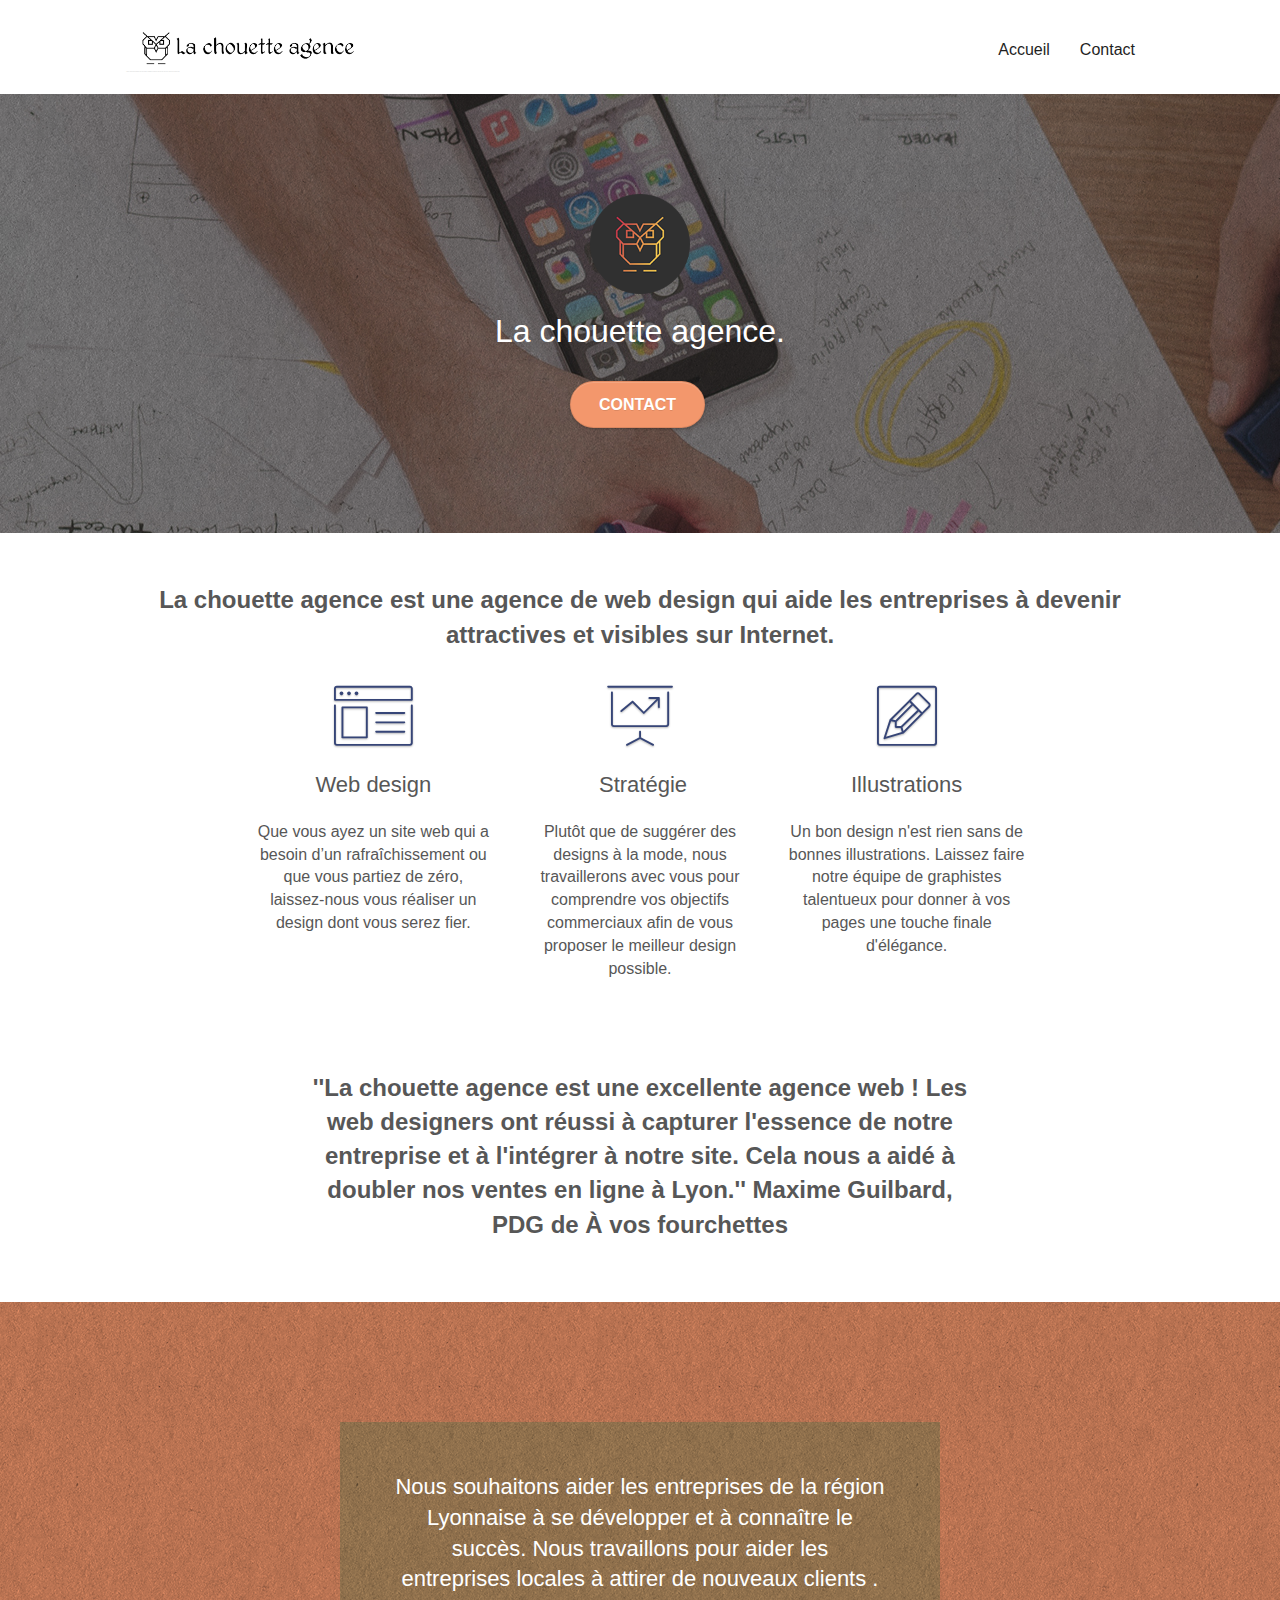
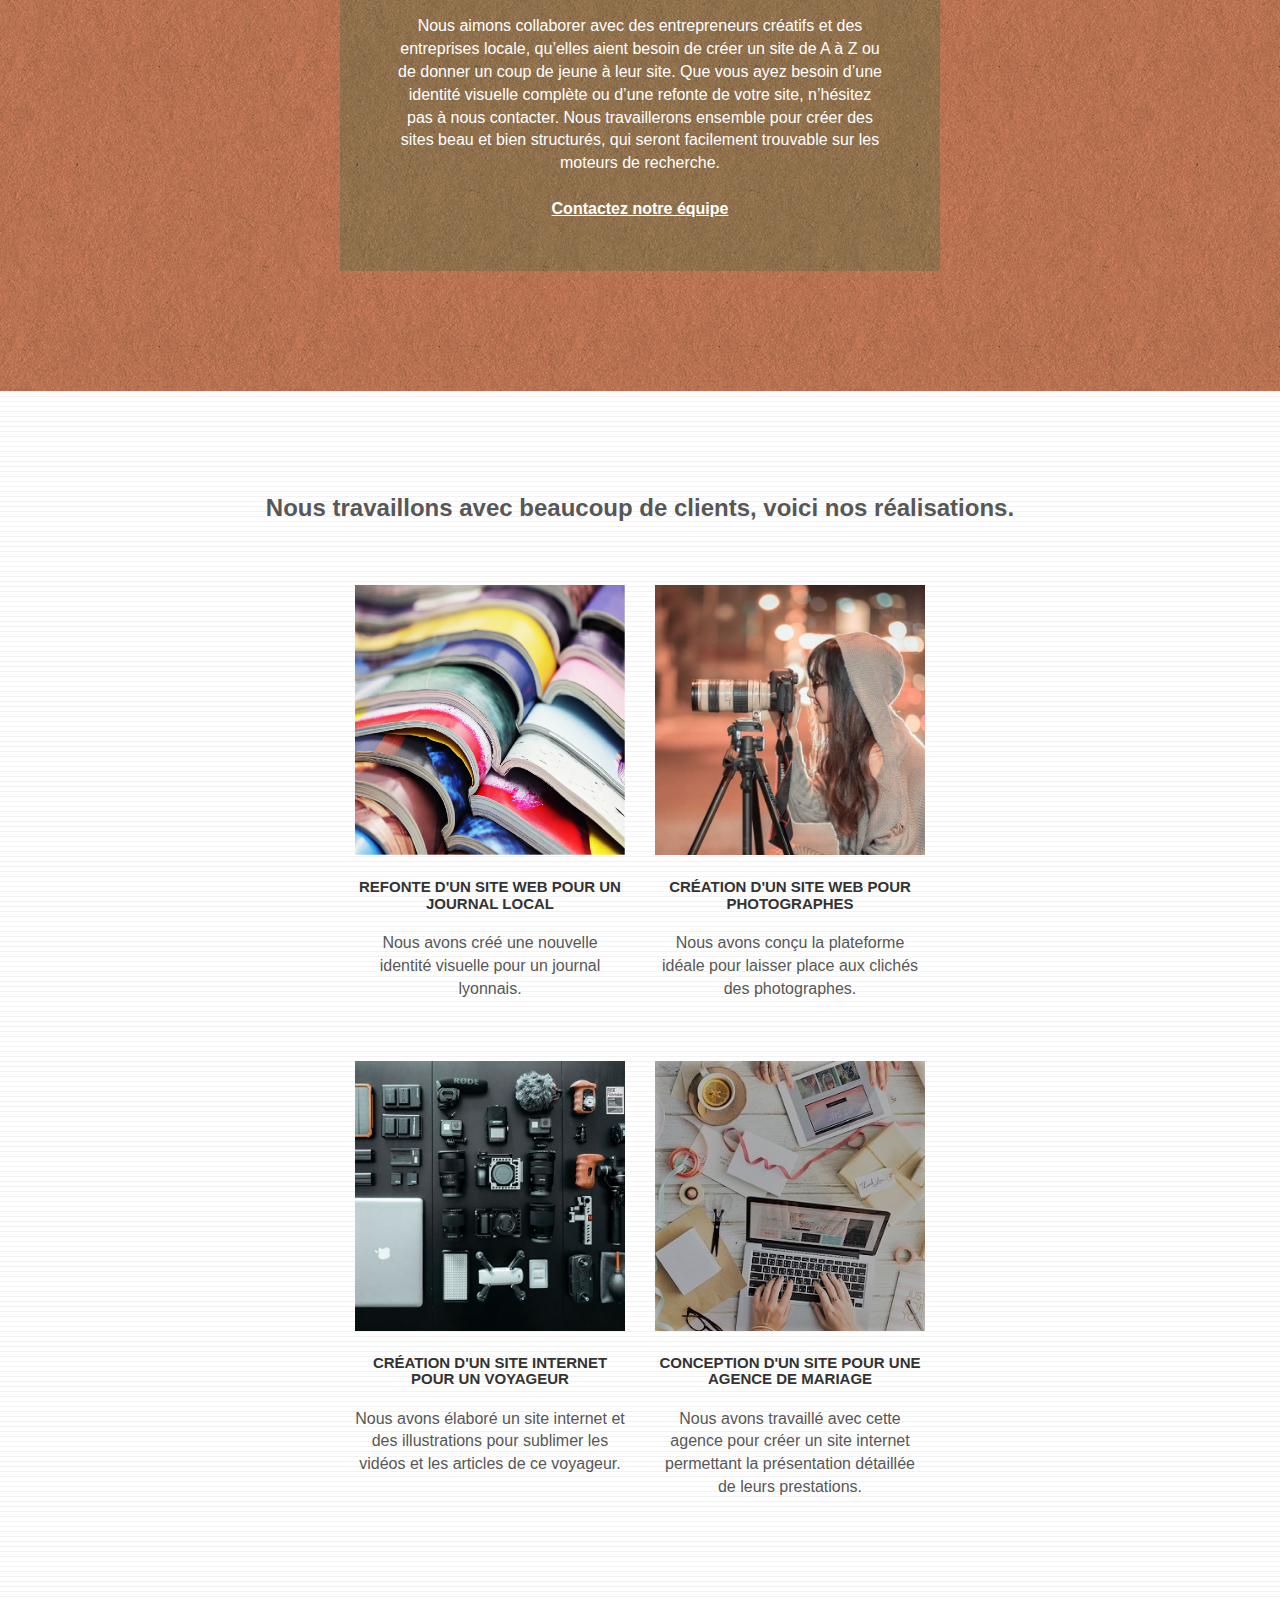
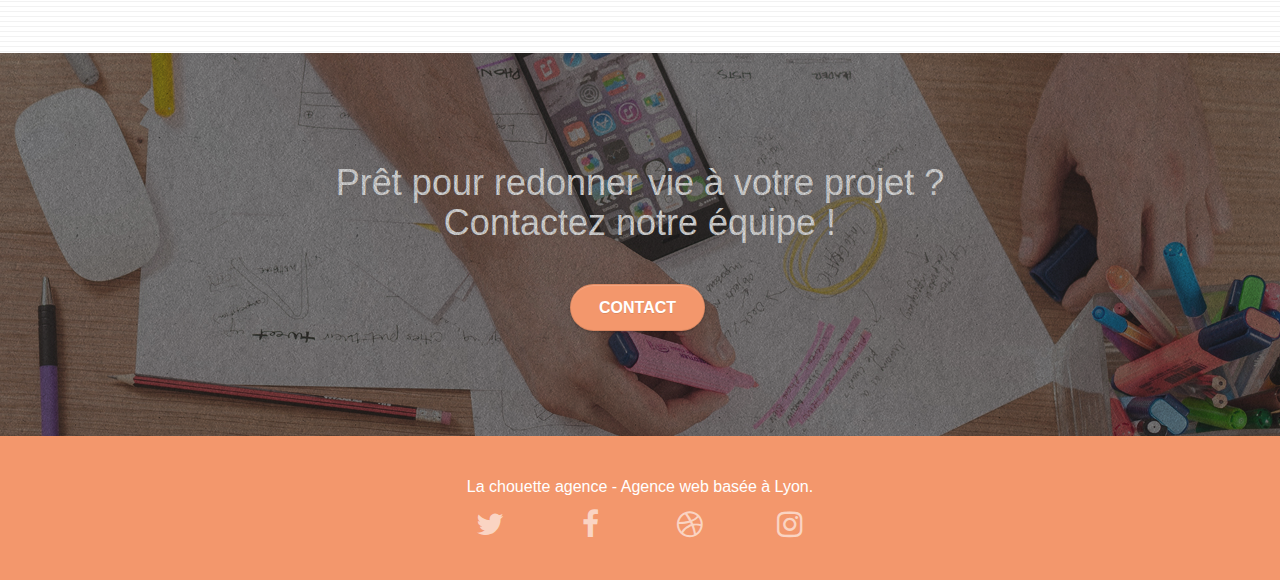
==== commit e84f34a0: "ajout structure HTML : header/ section/article/footer + bonus hierarchie titre" ====
--- a/index.html
+++ b/index.html
@@ -35,7 +35,7 @@
 
 
 		<!-- bloc-0 -->
-		<div class="bloc bgc-white l-bloc " id="bloc-0">
+		<header class="bloc bgc-white l-bloc " id="bloc-0">
 			<div class="container bloc-sm">
 
 				<nav class="navbar row">
@@ -63,11 +63,11 @@
 					</div>
 				</nav>
 			</div>
-		</div>
+		</header>
 		<!-- bloc-0 END -->
 
 		<!-- bloc-1-presentation -->
-		<div class="bloc bgc-dark-slate-blue bg-banniere d-bloc bg-t-edge bloc-bg-texture texture-paper b-parallax"
+		<section class="bloc bgc-dark-slate-blue bg-banniere d-bloc bg-t-edge bloc-bg-texture texture-paper b-parallax"
 			id="bloc-1-hero">
 			<div class="container bloc-lg">
 				<div class="row tight-width-whitespace">
@@ -84,13 +84,13 @@
 					</div>
 				</div>
 			</div>
-		</div>
+		</section>
 		<!-- bloc-1-presentation END -->
 
-
+		<main>
 		<!-- bloc-2-services -->
-		<div class="bloc bgc-white l-bloc" id="bloc-2-services">
-			<div class="container bloc-md">
+		<section class="bloc bgc-white l-bloc" id="bloc-2-services">
+			<article class="container bloc-md">
 				<div class="row">
 					<div class="col-sm-12 text-center">
 						<p class="texte-centré">La chouette agence est une agence de web design qui aide les entreprises
@@ -143,21 +143,22 @@
 							Maxime Guilbard, PDG de À vos fourchettes</p>
 					</div>
 				</div>
-			</div>
-		</div>
+			</article>
+		</section>
 		<!-- bloc-2-services END -->
 
 		<!-- bloc-3-what-i-do -->
-		<div class="bloc tc-white bgc-atomic-tangerine bg-presentation d-bloc bloc-bg-texture texture-paper b-parallax"
+		<section
+			class="bloc tc-white bgc-atomic-tangerine bg-presentation d-bloc bloc-bg-texture texture-paper b-parallax"
 			id="bloc-3-what-i-do">
-			<div class="container bloc-lg">
+			<article class="container bloc-lg">
 				<div class="row tight-width-whitespace black-background">
 					<div class="col-sm-12">
-						<h3 class="mg-md text-center tc-white">
+						<h2 class="mg-md text-center tc-white">
 							Nous souhaitons aider les entreprises de la région Lyonnaise à se développer et à connaître
 							le succès. Nous travaillons pour aider les entreprises locales à attirer de nouveaux clients
 							.<br>
-						</h3>
+						</h2>
 						<p class="text-center white">
 							Nous aimons collaborer avec des entrepreneurs créatifs et des entreprises locale, qu’elles
 							aient besoin de créer un site de A à Z ou de donner un coup de jeune à leur site. Que vous
@@ -168,13 +169,13 @@
 						</p>
 					</div>
 				</div>
-			</div>
-		</div>
+			</article>
+		</section>
 		<!-- bloc-3-what-i-do END -->
 
 		<!-- bloc-4-portfolio -->
-		<div class="bloc bgc-white bg-lines-h2-bg bg-repeat l-bloc" id="bloc-4-portfolio">
-			<div class="container bloc-lg">
+		<section class="bloc bgc-white bg-lines-h2-bg bg-repeat l-bloc" id="bloc-4-portfolio">
+			<article class="container bloc-lg">
 				<div class="row">
 					<div class="col-sm-12 text-center">
 						<p class="texte-centré">Nous travaillons avec beaucoup de clients, voici nos réalisations.</p>
@@ -187,9 +188,9 @@
 								src="img/1.jpg"
 								alt="paris web design logo agence web meilleure agence et refonte site web journal"
 								class="img-responsive portfolio-thumb" /></a>
-						<h4 class="mg-md text-center">
+						<h3 class="mg-md text-center">
 							Refonte d'un site web pour un journal local
-						</h4>
+						</h3>
 						<p class="text-center">
 							Nous avons créé une nouvelle identité visuelle pour un journal lyonnais.
 						</p>
@@ -199,9 +200,9 @@
 							data-caption="Création d'un site web pour photographes" data-frame="snapshot-lb"><img
 								src="img/2.jpg" class="img-responsive portfolio-thumb"
 								alt="paris web design logo agence web meilleure agence, Création d'un site web pour photographes" /></a>
-						<h4 class="mg-md text-center">
+						<h3 class="mg-md text-center">
 							Création d'un site web pour photographes
-						</h4>
+						</h3>
 						<p class="text-center">
 							Nous avons conçu la plateforme idéale pour laisser place aux clichés des photographes.
 						</p>
@@ -213,9 +214,9 @@
 							data-caption="Création d'un site internet pour un voyageur" data-frame="snapshot-lb"><img
 								src="img/3.bmp" class="img-responsive portfolio-thumb"
 								alt="paris web design logo agence web meilleure agence, Création d'un site web pour voyageur" /></a>
-						<h4 class="mg-md text-center">
+						<h3 class="mg-md text-center">
 							Création d'un site internet pour un voyageur
-						</h4>
+						</h3>
 						<p class="text-center">
 							Nous avons élaboré un site internet et des illustrations pour sublimer les vidéos et les
 							articles de ce voyageur.
@@ -226,33 +227,34 @@
 							data-caption="Conception d'un site pour une agence de mariage" data-frame="snapshot-lb"><img
 								src="img/4.bmp" class="img-responsive portfolio-thumb"
 								alt="paris web design logo agence web meilleure agence, Création d'un site web pour agence de mariage" /></a>
-						<h4 class="mg-md text-center">
+						<h3 class="mg-md text-center">
 							Conception d'un site pour une agence de mariage
-						</h4>
+						</h3>
 						<p class="text-center">
 							Nous avons travaillé avec cette agence pour créer un site internet permettant la
 							présentation détaillée de leurs prestations.
 						</p>
 					</div>
 				</div>
-			</div>
-		</div>
+			</article>
+		</section>
 		<!-- bloc-4-portfolio END -->
+		</main>
 
 		<!-- bloc-5-cta -->
-		<div class="bloc bgc-dark-slate-blue bg-banniere d-bloc bloc-bg-texture texture-paper" id="bloc-5-cta">
+		<section class="bloc bgc-dark-slate-blue bg-banniere d-bloc bloc-bg-texture texture-paper" id="bloc-5-cta">
 			<div class="container bloc-lg">
 				<div class="row">
-					<h4 class="mg-md text-center tc-white">
+					<h1 class="mg-md text-center tc-white">
 						Prêt pour redonner vie à votre projet ?<br>Contactez notre équipe !
-					</h4>
+					</h1>
 					<div class="col-sm-12 text-center">
 						<a href="page2.html"
 							class="btn btn-atomic-tangerine btn-clean btn-rd btn-lg cta-hero">Contact</a>
 					</div>
 				</div>
 			</div>
-		</div>
+		</section>
 		<!-- bloc-5-cta END -->
 		<!-- ScrollToTop Button -->
 		<a class="bloc-button btn btn-d scrollToTop" onclick="scrollToTarget('1')"><span
@@ -261,7 +263,7 @@
 
 		<!-- Footer - bloc-8 -->
 
-		<div class="bloc bgc-atomic-tangerine d-bloc" id="bloc-8">
+		<footer class="bloc bgc-atomic-tangerine d-bloc" id="bloc-8">
 			<div class="container bloc-sm">
 				<div class="row">
 					<div class="col-sm-12">
@@ -295,7 +297,7 @@
 					</div>
 				</div>
 			</div>
-		</div>
+		</footer>
 		<!-- Footer - bloc-8 END -->
 
 	</div>
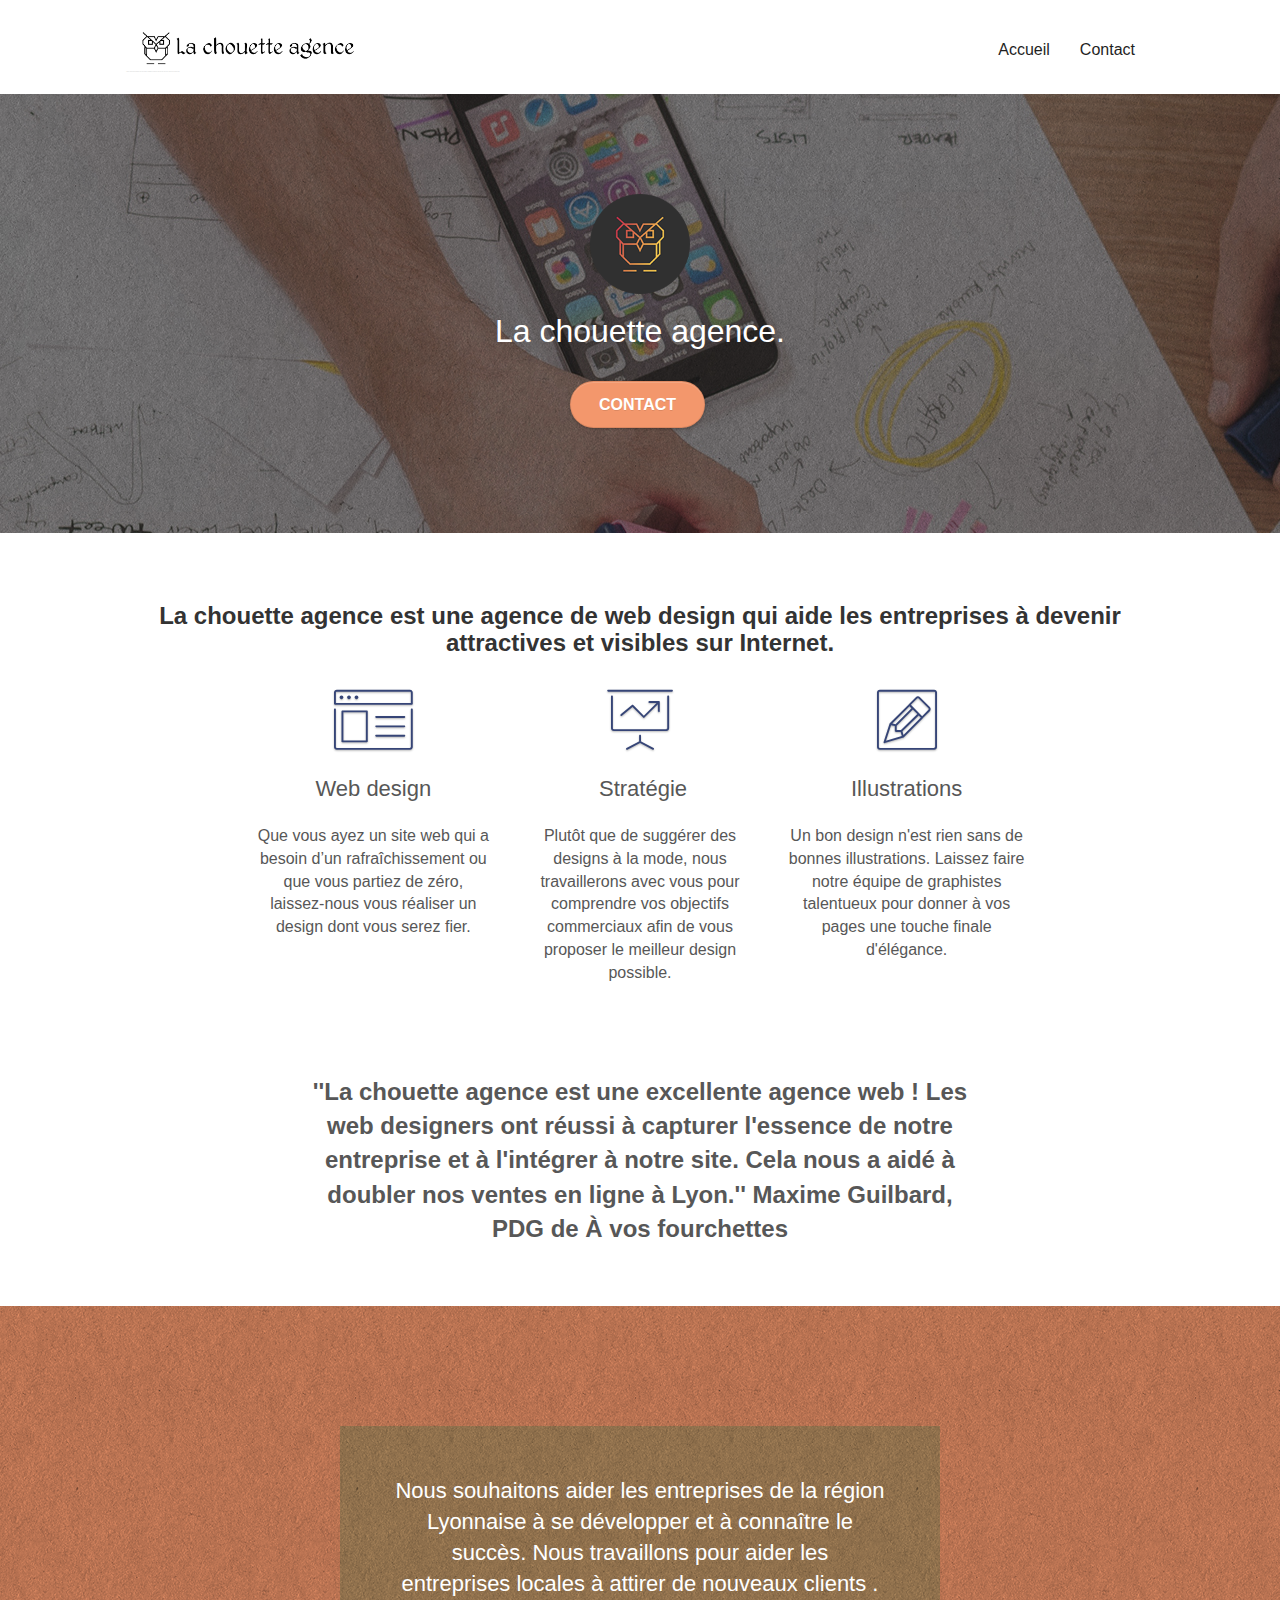
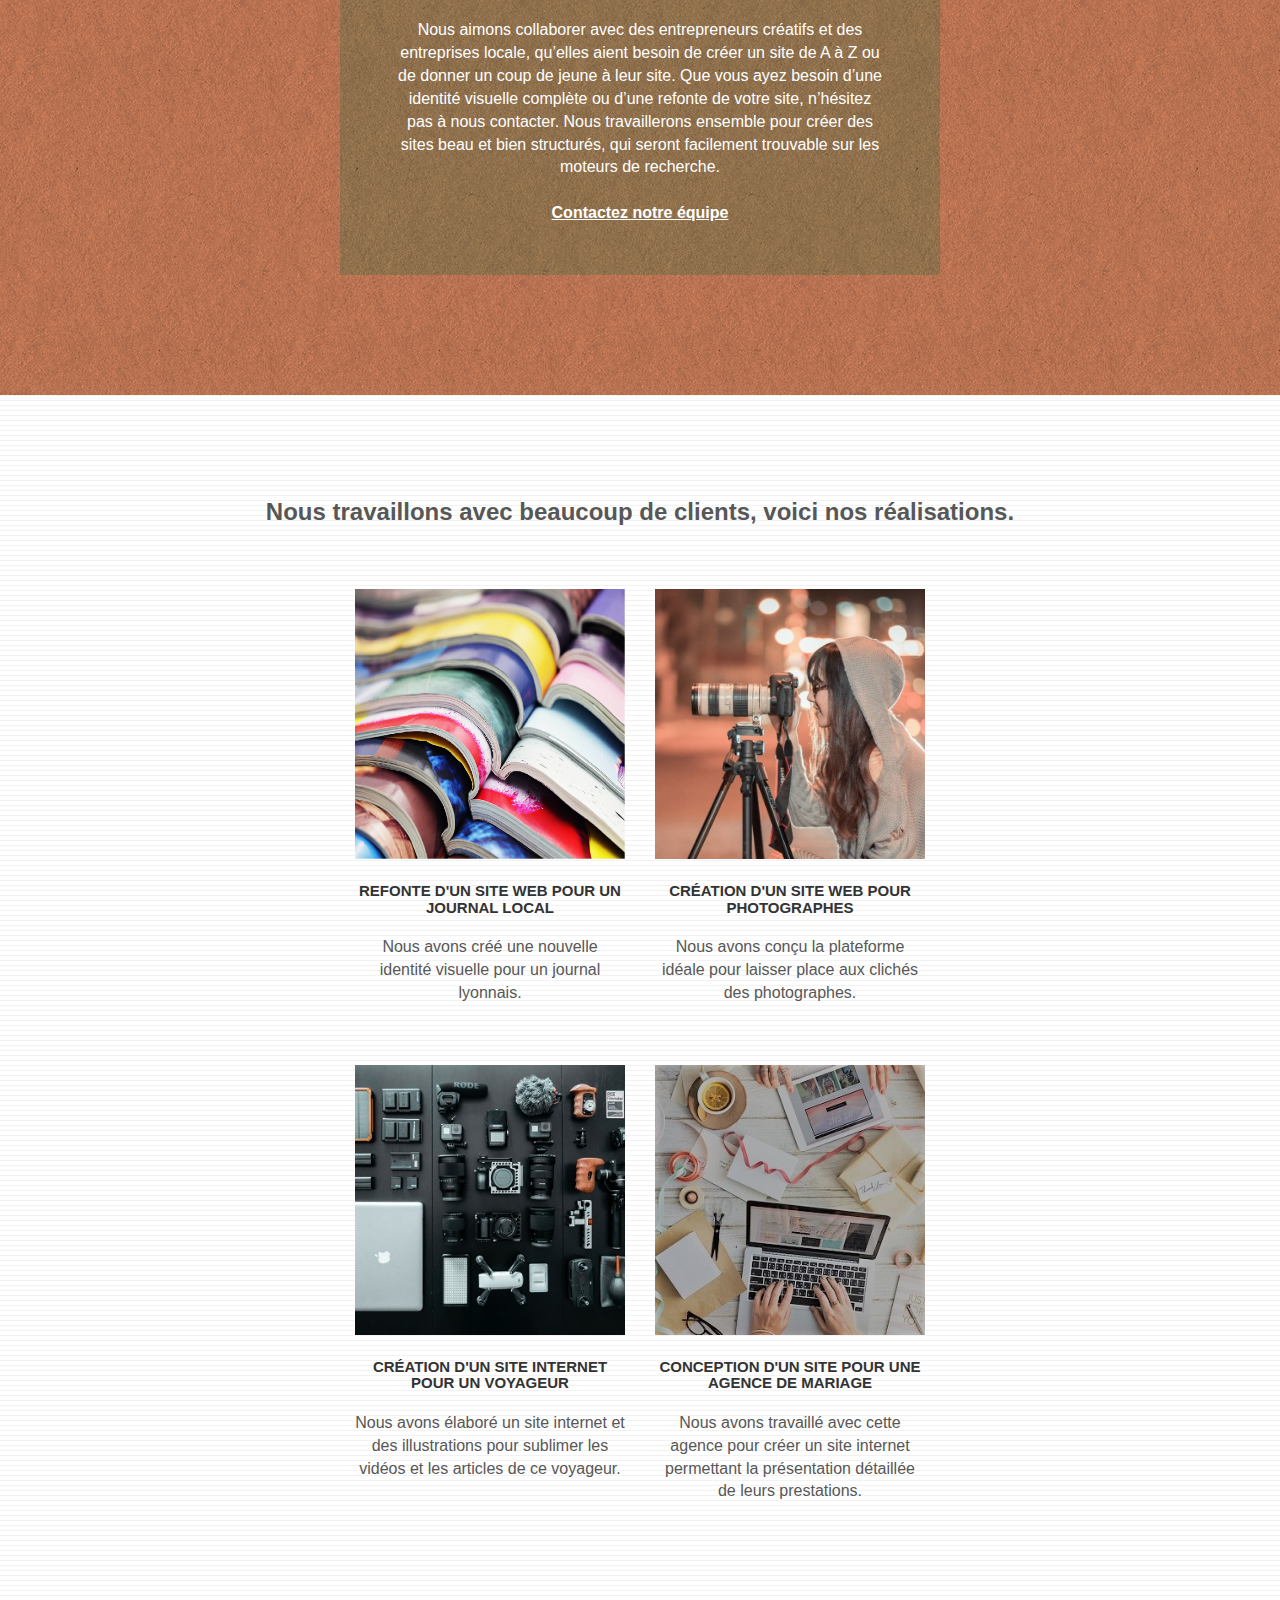
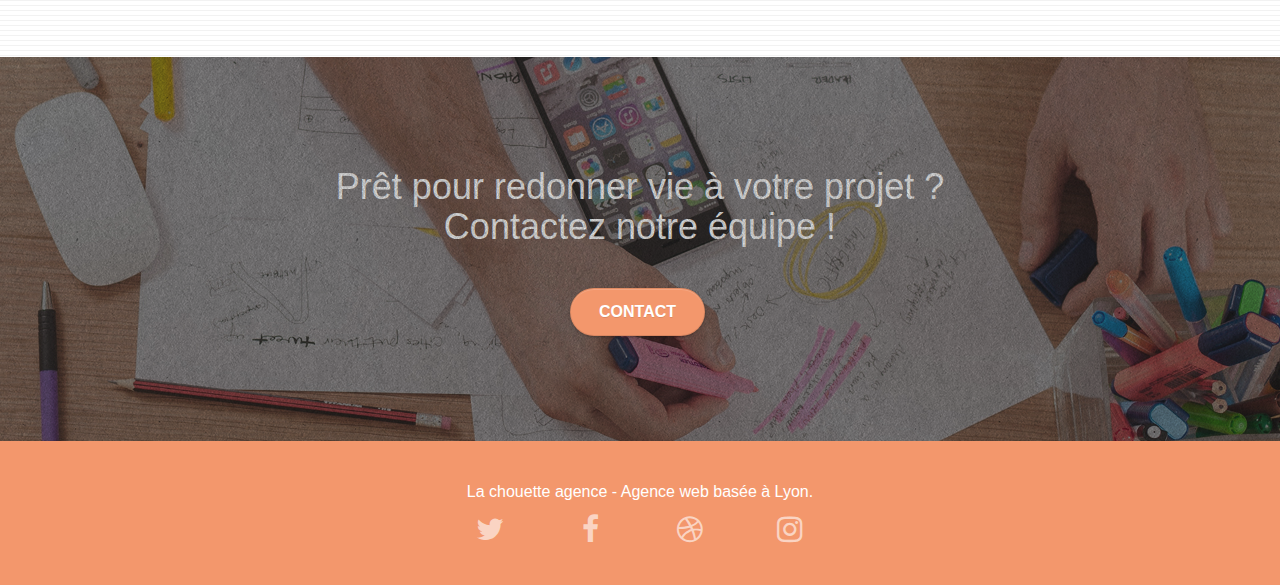
==== commit fda8487e: "W3C VALIDATOR ERREURS" ====
--- a/index.html
+++ b/index.html
@@ -90,11 +90,11 @@
 		<main>
 		<!-- bloc-2-services -->
 		<section class="bloc bgc-white l-bloc" id="bloc-2-services">
-			<article class="container bloc-md">
+			<div class="container bloc-md">
 				<div class="row">
 					<div class="col-sm-12 text-center">
-						<p class="texte-centré">La chouette agence est une agence de web design qui aide les entreprises
-							à devenir attractives et visibles sur Internet.</p>
+						<h1 class="texte-centré">La chouette agence est une agence de web design qui aide les entreprises
+							à devenir attractives et visibles sur Internet.</h1>
 					</div>
 				</div>
 				<div class="row voffset-lg med-width-whitespace">
@@ -143,7 +143,7 @@
 							Maxime Guilbard, PDG de À vos fourchettes</p>
 					</div>
 				</div>
-			</article>
+			</div>
 		</section>
 		<!-- bloc-2-services END -->
 
@@ -151,7 +151,7 @@
 		<section
 			class="bloc tc-white bgc-atomic-tangerine bg-presentation d-bloc bloc-bg-texture texture-paper b-parallax"
 			id="bloc-3-what-i-do">
-			<article class="container bloc-lg">
+			<div class="container bloc-lg">
 				<div class="row tight-width-whitespace black-background">
 					<div class="col-sm-12">
 						<h2 class="mg-md text-center tc-white">
@@ -169,13 +169,13 @@
 						</p>
 					</div>
 				</div>
-			</article>
+			</div>
 		</section>
 		<!-- bloc-3-what-i-do END -->
 
 		<!-- bloc-4-portfolio -->
 		<section class="bloc bgc-white bg-lines-h2-bg bg-repeat l-bloc" id="bloc-4-portfolio">
-			<article class="container bloc-lg">
+			<div class="container bloc-lg">
 				<div class="row">
 					<div class="col-sm-12 text-center">
 						<p class="texte-centré">Nous travaillons avec beaucoup de clients, voici nos réalisations.</p>
@@ -236,7 +236,7 @@
 						</p>
 					</div>
 				</div>
-			</article>
+			</div>
 		</section>
 		<!-- bloc-4-portfolio END -->
 		</main>
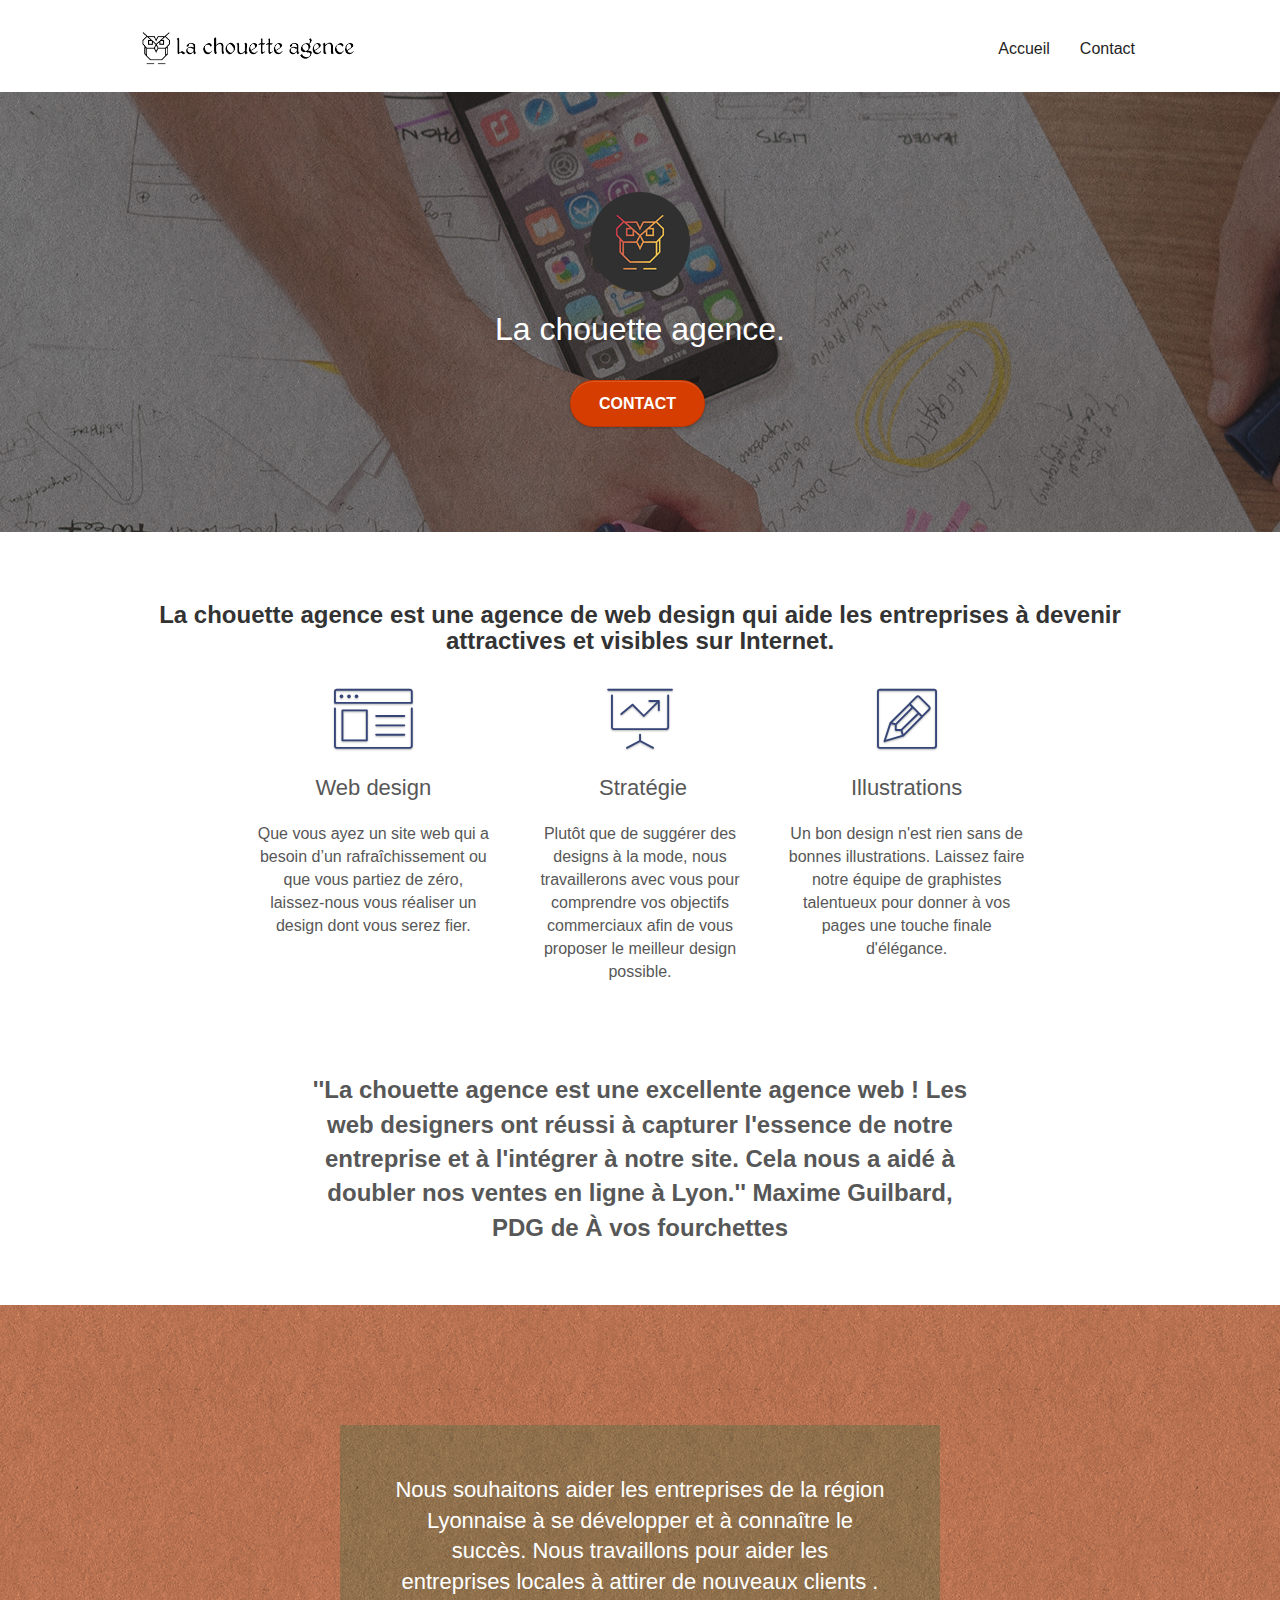
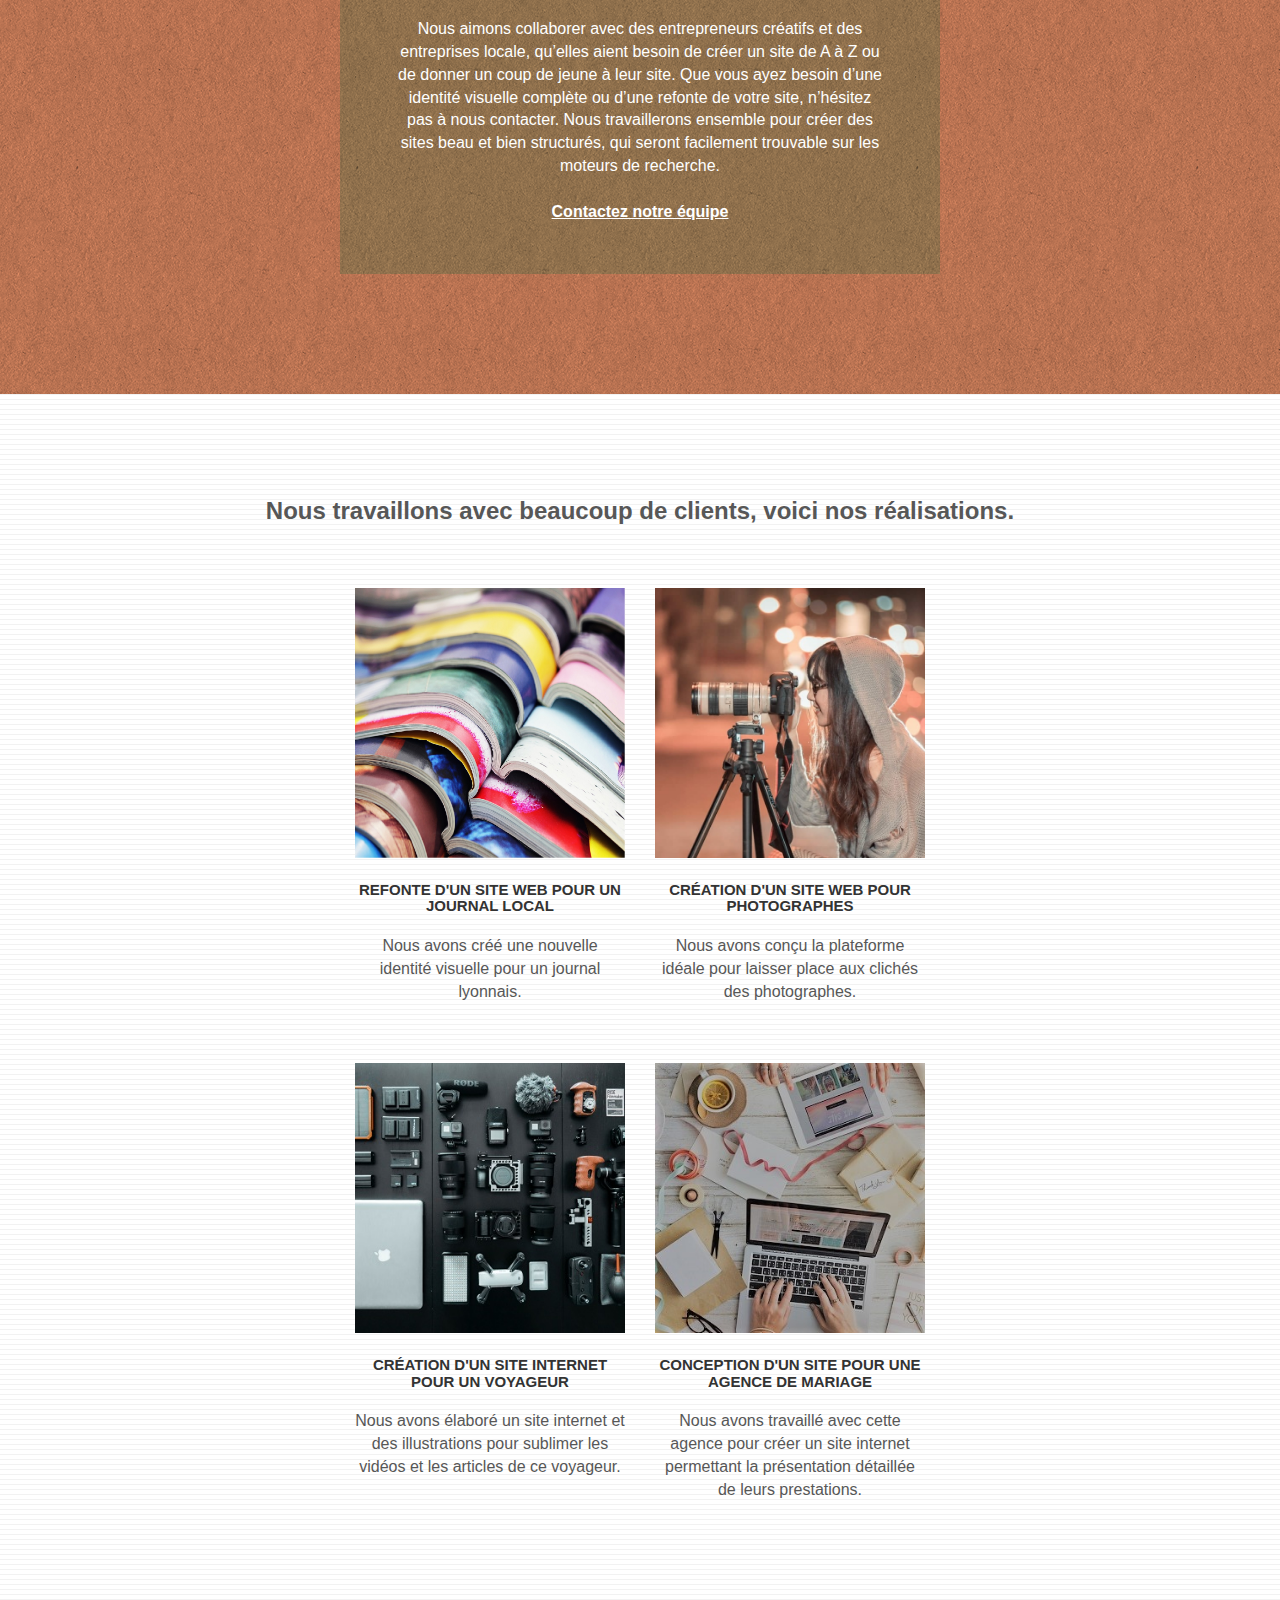
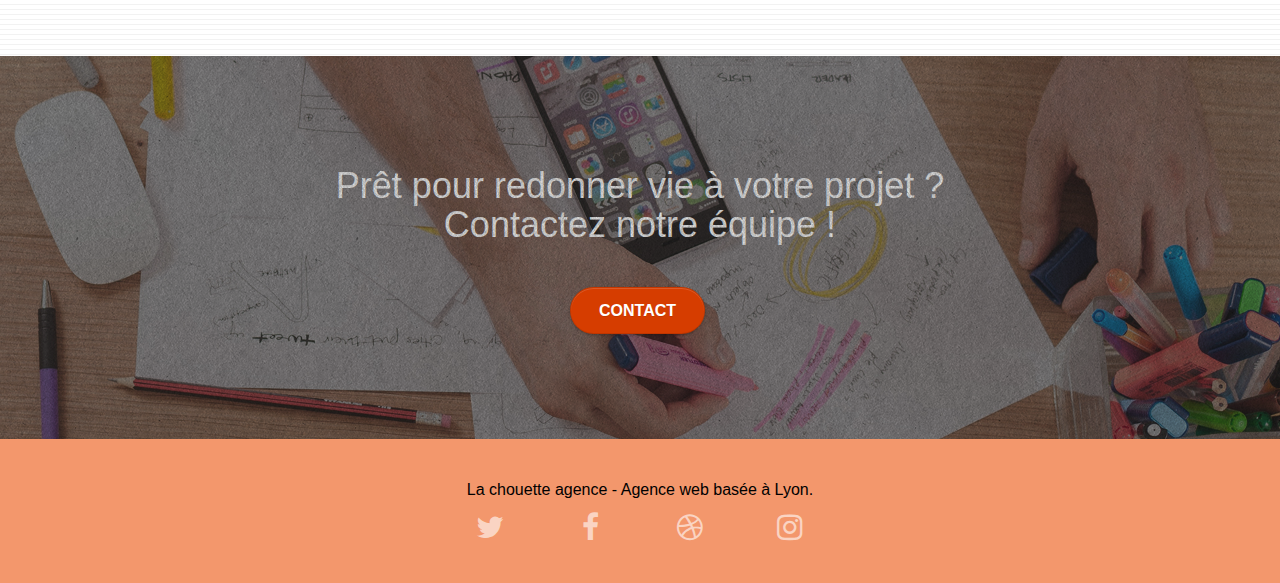
==== commit 7a35c59b: "Wave  0 ERRORS + ajout attribut defer" ====
--- a/index.html
+++ b/index.html
@@ -7,6 +7,7 @@
 		content="Développez votre site internet avec La Chouette Agence. Nous intégrons à votre site le Web design, la Stratégie et les Illustrations adaptées à l'essence de votre entreprise.">
 	<meta name="viewport" content="width=device-width, initial-scale=1.0, viewport-fit=cover">
 	<meta name="google-site-verification" content="zroq2rvKkY5a0dYDb0woWol-oEuwAzsgzJlrN5-hkt0" />
+	<meta name="robots" content="index"/>
 	<link rel="shortcut icon" type="image/png" href="favicon.jpg">
 	<link rel="stylesheet" type="text/css" href="./css/bootstrap.css">
 	<link rel="stylesheet" type="text/css" href="style.css">
@@ -14,13 +15,13 @@
 	<link rel="stylesheet" type="text/css" href="./css/et-line.css">
 
 
-	<script src="./js/jquery-2.1.0.js"></script>
-	<script src="./js/bootstrap.js"></script>
-	<script src="./js/blocs.js"></script>
+	<script src="./js/jquery-2.1.0.js" defer></script>
+	<script src="./js/bootstrap.js" defer></script>
+	<script src="./js/blocs.js" defer></script>
 	<script src="./js/jquery.touchSwipe.js" defer></script>
-	<script src="./js/gmaps.js"></script>
-
-	<title>La Chouette Agence : Web Design, Stratégie et Illustrations.</title>
+
+
+	<title>La Chouette Agence : Agence web design Lyon - Web Design, Stratégie et Illustrations.</title>
 
 
 	<!-- Analytics -->
@@ -42,9 +43,6 @@
 					<div class="navbar-header">
 						<a class="navbar-brand" href="index.html"><img src="img/la-chouette-agence.png"
 								alt="paris web design logo agence web meilleure agence" height="40" /></a>
-						<div class="keywords" style="color:#cccccc;font-size:1px;">Agence web à paris, stratégie web,
-							web design, illustrations, design de site web, site web, web, internet, site internet, site
-						</div>
 						<button id="nav-toggle" type="button" class="ui-navbar-toggle navbar-toggle"
 							data-toggle="collapse" data-target=".navbar-1">
 							<span class="sr-only">Toggle navigation</span><span class="icon-bar"></span><span
@@ -267,28 +265,28 @@
 			<div class="container bloc-sm">
 				<div class="row">
 					<div class="col-sm-12">
-						<p class="text-center white">
+						<p class="text-center black">
 							La chouette agence - Agence web basée à Lyon.<br>
 						</p>
 						<div class="row row-no-gutters social">
 							<div class="col-sm-3">
 								<div class="text-center">
-									<a class="social" href="index.html"><span class="fa fa-twitter icon-md"></span></a>
+									<a class="social" href="https://twitter.com/agencechouette" title="Twitter"><span class="fa fa-twitter icon-md"></span></a>
 								</div>
 							</div>
 							<div class="col-sm-3">
 								<div class="text-center">
-									<a class="social" href="index.html"><span class="fa fa-facebook icon-md"></span></a>
+									<a class="social" href="https://www.facebook.com/LaChouetteAgence/" title="Facebook"><span class="fa fa-facebook icon-md"></span></a>
 								</div>
 							</div>
 							<div class="col-sm-3">
 								<div class="text-center">
-									<a class="social" href="index.html"><span class="fa fa-dribbble icon-md"></span></a>
+									<a class="social" href="https://dribbble.com/search/la%20chouette%20agence" title="Dribbble"><span class="fa fa-dribbble icon-md"></span></a>
 								</div>
 							</div>
 							<div class="col-sm-3">
 								<div class="text-center">
-									<a class="social" href="index.html"><span
+									<a class="social" href="https://www.instagram.com/lachouetteagence/" title="Instagram"><span
 											class="fa fa-instagram icon-md"></span></a>
 								</div>
 							</div>
--- a/style.css
+++ b/style.css
@@ -646,9 +646,15 @@
 h5,
 h6,
 p,
-label,
 .btn
  {
+    font-family: "helvetica";
+    font-weight: 400;
+    color: #575757!important;
+}
+
+label{
+    font-size: 16px;
     font-family: "helvetica";
     font-weight: 400;
     color: #575757!important;
@@ -744,7 +750,9 @@
 .white {
     color: #FFFFFF!important;
 }
-
+.black {
+    color: #000000!important;
+}
 .portfolio-thumb {
     margin-bottom: 24px;
 }
@@ -785,9 +793,11 @@
 .tc-white {
     color: #FFFFFF!important;
 }
-
+.tc-black{
+    color: #000000!important;
+}
 .btn-atomic-tangerine {
-    background: #F3976C;
+    background:#D63D00;
 }
 
 .btn-atomic-tangerine:hover {
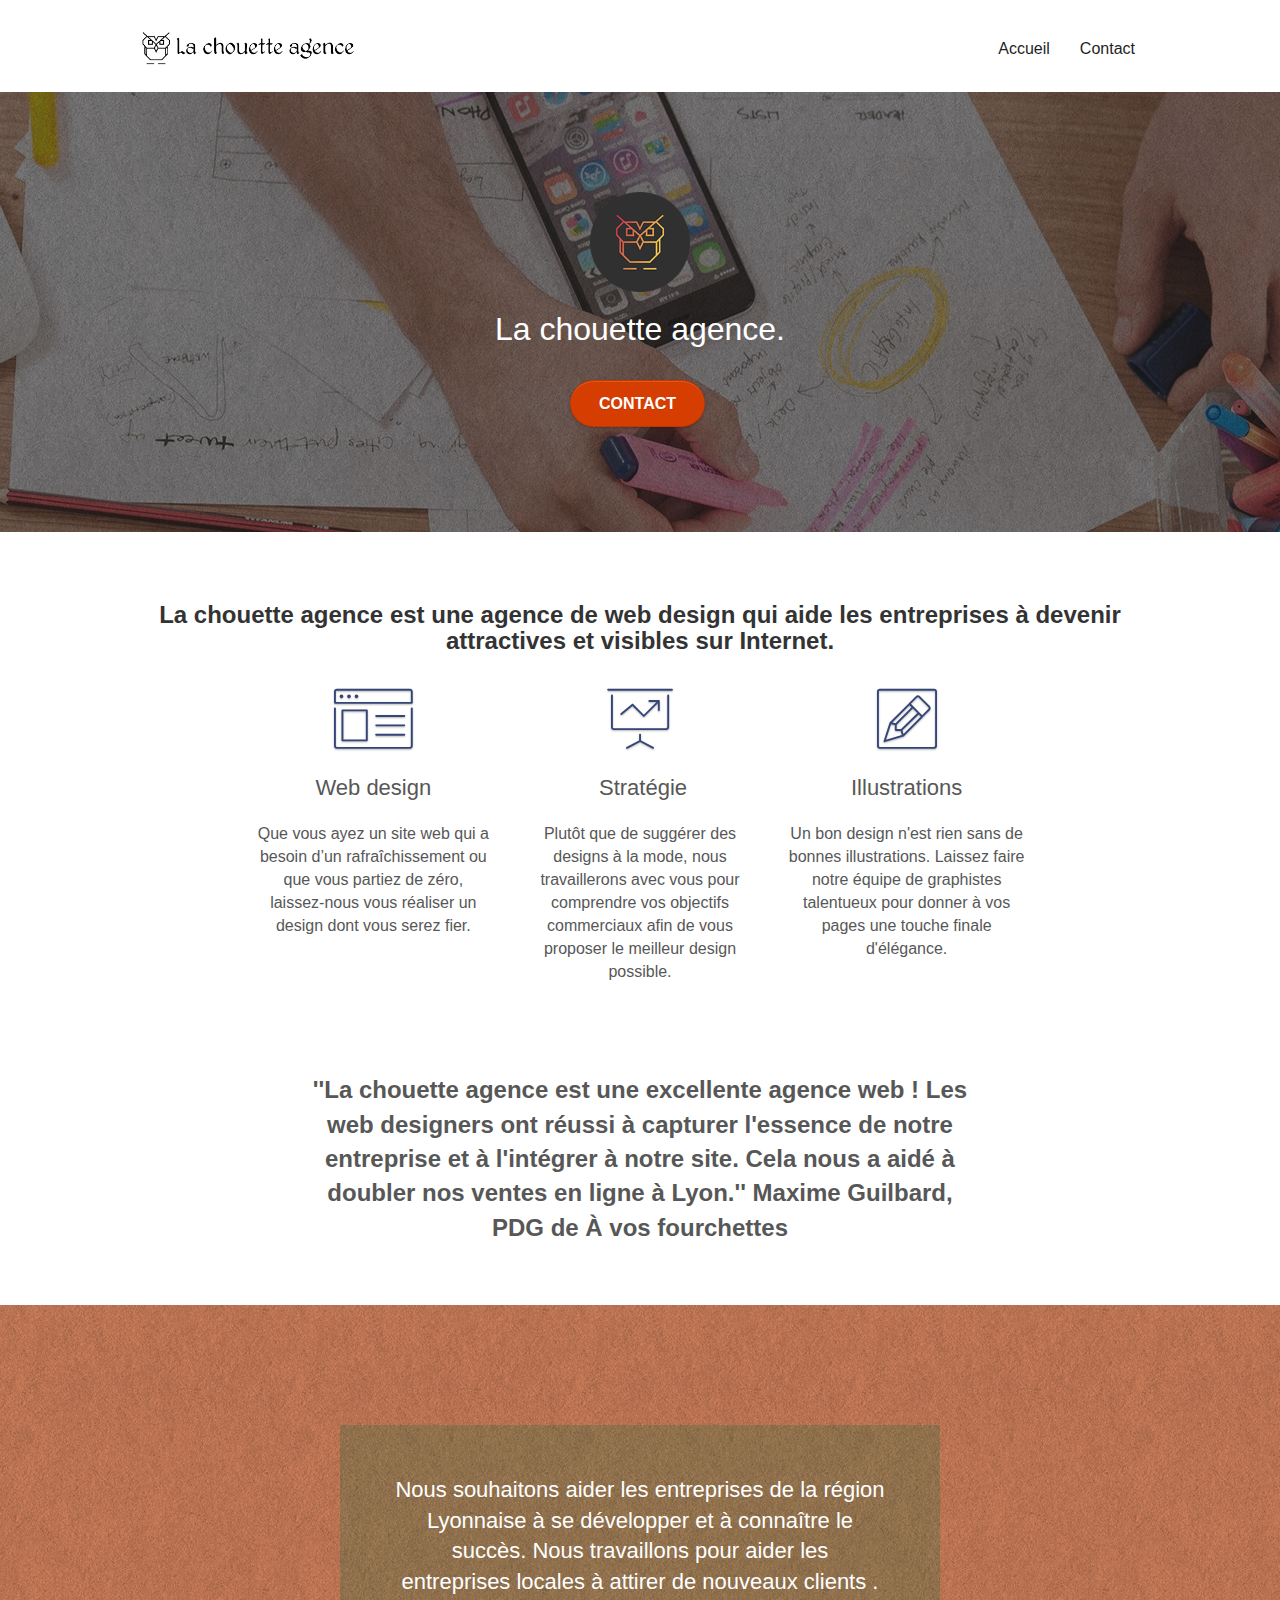
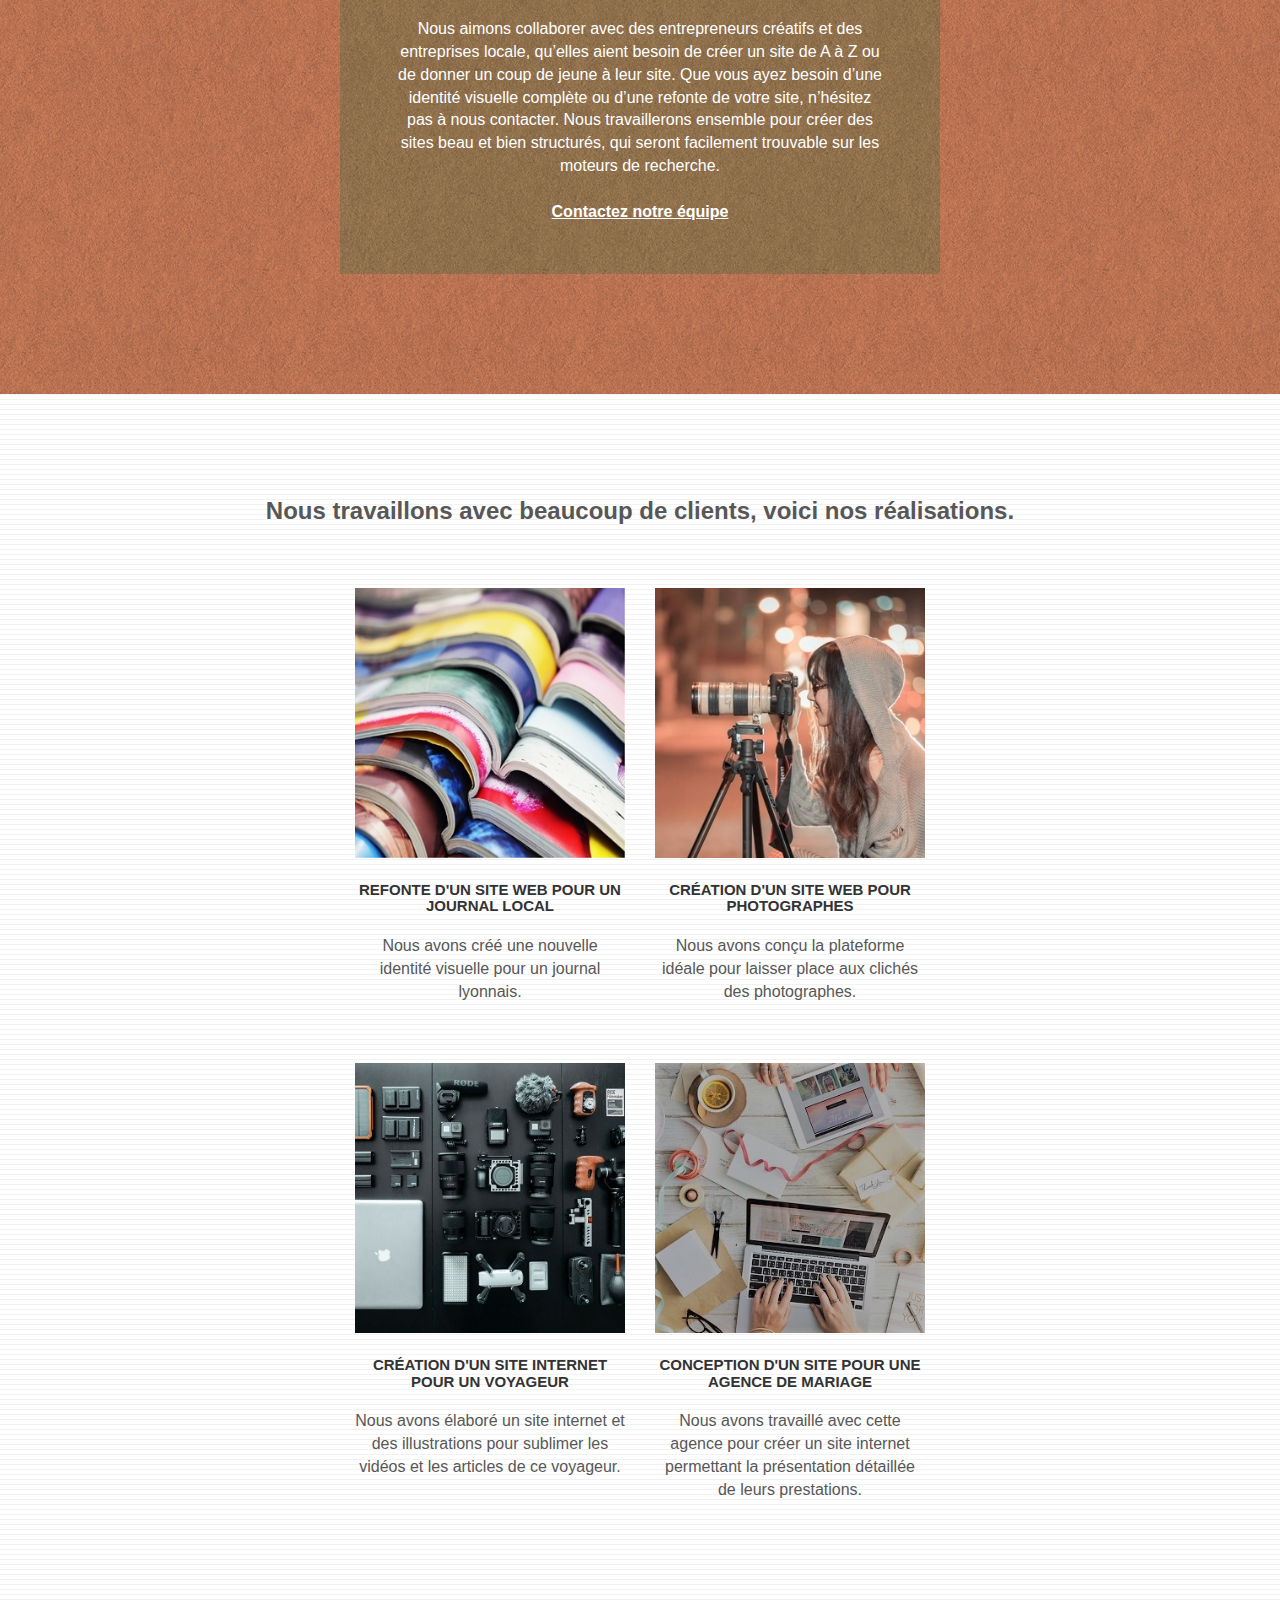
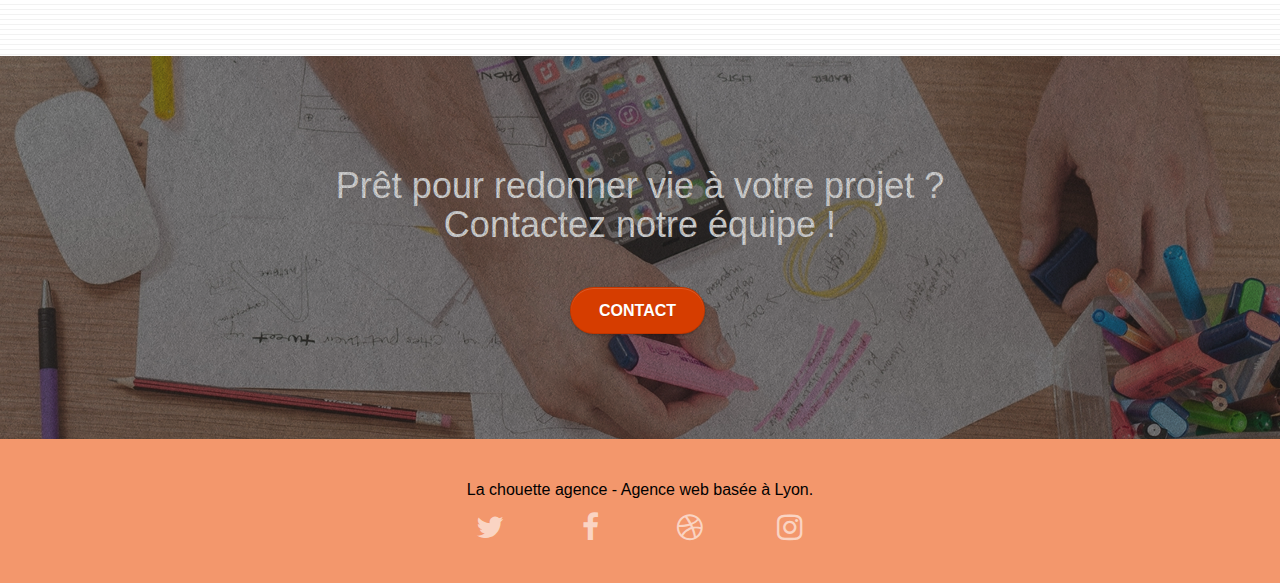
==== commit ffa55860: "minifier le code en  + compression des img ( + resize + alt + titre de l'image)" ====
--- a/index.html
+++ b/index.html
@@ -7,18 +7,18 @@
 		content="Développez votre site internet avec La Chouette Agence. Nous intégrons à votre site le Web design, la Stratégie et les Illustrations adaptées à l'essence de votre entreprise.">
 	<meta name="viewport" content="width=device-width, initial-scale=1.0, viewport-fit=cover">
 	<meta name="google-site-verification" content="zroq2rvKkY5a0dYDb0woWol-oEuwAzsgzJlrN5-hkt0" />
-	<meta name="robots" content="index"/>
+	<meta name="robots" content="index,follow" />
 	<link rel="shortcut icon" type="image/png" href="favicon.jpg">
-	<link rel="stylesheet" type="text/css" href="./css/bootstrap.css">
-	<link rel="stylesheet" type="text/css" href="style.css">
-	<link rel="stylesheet" type="text/css" href="./css/font-awesome.css">
-	<link rel="stylesheet" type="text/css" href="./css/et-line.css">
+	<link rel="stylesheet" type="text/css" href="./css/bootstrap.min.css">
+	<link rel="stylesheet" type="text/css" href="style.min.css">
+	<link rel="stylesheet" type="text/css" href="./css/font-awesome.min.css">
+	<link rel="stylesheet" type="text/css" href="./css/et-line.min.css">
 
 
 	<script src="./js/jquery-2.1.0.js" defer></script>
-	<script src="./js/bootstrap.js" defer></script>
+	<script src="./js/bootstrap.min.js" defer></script>
 	<script src="./js/blocs.js" defer></script>
-	<script src="./js/jquery.touchSwipe.js" defer></script>
+	<script src="./js/jquery.touchSwipe.min.js" defer></script>
 
 
 	<title>La Chouette Agence : Agence web design Lyon - Web Design, Stratégie et Illustrations.</title>
@@ -42,7 +42,7 @@
 				<nav class="navbar row">
 					<div class="navbar-header">
 						<a class="navbar-brand" href="index.html"><img src="img/la-chouette-agence.png"
-								alt="paris web design logo agence web meilleure agence" height="40" /></a>
+								alt="La chouette agence, meilleure agence de web design sur Lyon" height="40" /></a>
 						<button id="nav-toggle" type="button" class="ui-navbar-toggle navbar-toggle"
 							data-toggle="collapse" data-target=".navbar-1">
 							<span class="sr-only">Toggle navigation</span><span class="icon-bar"></span><span
@@ -70,8 +70,8 @@
 			<div class="container bloc-lg">
 				<div class="row tight-width-whitespace">
 					<div class="col-sm-12">
-						<img src="img/logo.png" class="center-block image-resize-mode" width="100"
-							alt="La chouette agence, agence web paris, création logo paris" />
+						<img src="img/logo-chouette-agence.png" class="center-block image-resize-mode" width="100"
+							alt="Logo de la Chouette Agence" />
 						<h1 class="text-center hero-bloc-text tc-white ">
 							La chouette agence.
 						</h1>
@@ -86,157 +86,169 @@
 		<!-- bloc-1-presentation END -->
 
 		<main>
-		<!-- bloc-2-services -->
-		<section class="bloc bgc-white l-bloc" id="bloc-2-services">
-			<div class="container bloc-md">
-				<div class="row">
-					<div class="col-sm-12 text-center">
-						<h1 class="texte-centré">La chouette agence est une agence de web design qui aide les entreprises
-							à devenir attractives et visibles sur Internet.</h1>
-					</div>
-				</div>
-				<div class="row voffset-lg med-width-whitespace">
-					<div class="col-sm-4">
-						<div class="text-center">
-							<span class="et-icon-browser sm-shadow icon-dark-slate-blue icons icon-lg"></span>
-						</div>
-						<h2 class="mg-md text-center">
-							Web design
-						</h2>
-						<p class="text-center ">
-							Que vous ayez un site web qui a besoin d&rsquo;un rafraîchissement ou que vous partiez de
-							zéro, laissez-nous vous réaliser un design dont vous serez fier.
-						</p>
-					</div>
-					<div class="col-sm-4">
-						<div class="text-center">
-							<span class="et-icon-presentation sm-shadow icon-dark-slate-blue icons icon-lg"></span>
-						</div>
-						<h2 class="mg-md text-center">
-							&nbsp;Stratégie
-						</h2>
-						<p class="text-center ">
-							Plutôt que de suggérer des designs à la mode, nous travaillerons avec vous pour comprendre
-							vos objectifs commerciaux afin de vous proposer le meilleur design possible.<br>
-						</p>
-					</div>
-					<div class="col-sm-4">
-						<div class="text-center">
-							<span class="et-icon-edit sm-shadow icon-dark-slate-blue icons icon-lg"></span>
-						</div>
-						<h2 class="mg-md text-center">
-							Illustrations
-						</h2>
-						<p class="text-center ">
-							Un bon design n'est rien sans de bonnes illustrations. Laissez faire notre équipe de
-							graphistes talentueux pour donner à vos pages une touche finale d'élégance.
-						</p>
-					</div>
-				</div>
-				<div class="row voffset-lg voffset">
-					<div class="col-xs-12 col-md-8 col-md-offset-2 text-center">
-						<p class="texte-centré">''La chouette agence est une excellente agence web ! Les
-							web designers ont réussi à capturer l'essence de notre entreprise et à l'intégrer à notre
-							site. Cela nous a aidé à doubler nos ventes en ligne à Lyon.''
-							Maxime Guilbard, PDG de À vos fourchettes</p>
-					</div>
-				</div>
-			</div>
-		</section>
-		<!-- bloc-2-services END -->
-
-		<!-- bloc-3-what-i-do -->
-		<section
-			class="bloc tc-white bgc-atomic-tangerine bg-presentation d-bloc bloc-bg-texture texture-paper b-parallax"
-			id="bloc-3-what-i-do">
-			<div class="container bloc-lg">
-				<div class="row tight-width-whitespace black-background">
-					<div class="col-sm-12">
-						<h2 class="mg-md text-center tc-white">
-							Nous souhaitons aider les entreprises de la région Lyonnaise à se développer et à connaître
-							le succès. Nous travaillons pour aider les entreprises locales à attirer de nouveaux clients
-							.<br>
-						</h2>
-						<p class="text-center white">
-							Nous aimons collaborer avec des entrepreneurs créatifs et des entreprises locale, qu’elles
-							aient besoin de créer un site de A à Z ou de donner un coup de jeune à leur site. Que vous
-							ayez besoin d’une identité visuelle complète ou d’une refonte de votre site, n’hésitez pas à
-							nous contacter. Nous travaillerons ensemble pour créer des sites beau et bien structurés,
-							qui seront facilement trouvable sur les moteurs de recherche. <br><br><a
-								class="ltc-white bold-link" href="page2.html">Contactez notre équipe</a><br>
-						</p>
-					</div>
-				</div>
-			</div>
-		</section>
-		<!-- bloc-3-what-i-do END -->
-
-		<!-- bloc-4-portfolio -->
-		<section class="bloc bgc-white bg-lines-h2-bg bg-repeat l-bloc" id="bloc-4-portfolio">
-			<div class="container bloc-lg">
-				<div class="row">
-					<div class="col-sm-12 text-center">
-						<p class="texte-centré">Nous travaillons avec beaucoup de clients, voici nos réalisations.</p>
-					</div>
-				</div>
-				<div class="row tight-width-whitespace portfolio-row">
-					<div class="col-sm-6">
-						<a href="#" data-lightbox="img/1.jpg" data-gallery-id="gallery-1"
-							data-caption="Refonte d'un site web pour un journal local" data-frame="snapshot-lb"><img
-								src="img/1.jpg"
-								alt="paris web design logo agence web meilleure agence et refonte site web journal"
-								class="img-responsive portfolio-thumb" /></a>
-						<h3 class="mg-md text-center">
-							Refonte d'un site web pour un journal local
-						</h3>
-						<p class="text-center">
-							Nous avons créé une nouvelle identité visuelle pour un journal lyonnais.
-						</p>
-					</div>
-					<div class="col-sm-6">
-						<a href="#" data-lightbox="img/2.jpg" data-gallery-id="gallery-1"
-							data-caption="Création d'un site web pour photographes" data-frame="snapshot-lb"><img
-								src="img/2.jpg" class="img-responsive portfolio-thumb"
-								alt="paris web design logo agence web meilleure agence, Création d'un site web pour photographes" /></a>
-						<h3 class="mg-md text-center">
-							Création d'un site web pour photographes
-						</h3>
-						<p class="text-center">
-							Nous avons conçu la plateforme idéale pour laisser place aux clichés des photographes.
-						</p>
-					</div>
-				</div>
-				<div class="row tight-width-whitespace portfolio-row">
-					<div class="col-sm-6">
-						<a href="#" data-lightbox="img/3.bmp" data-gallery-id="gallery-1"
-							data-caption="Création d'un site internet pour un voyageur" data-frame="snapshot-lb"><img
-								src="img/3.bmp" class="img-responsive portfolio-thumb"
-								alt="paris web design logo agence web meilleure agence, Création d'un site web pour voyageur" /></a>
-						<h3 class="mg-md text-center">
-							Création d'un site internet pour un voyageur
-						</h3>
-						<p class="text-center">
-							Nous avons élaboré un site internet et des illustrations pour sublimer les vidéos et les
-							articles de ce voyageur.
-						</p>
-					</div>
-					<div class="col-sm-6">
-						<a href="#" data-lightbox="img/4.bmp" data-gallery-id="gallery-1"
-							data-caption="Conception d'un site pour une agence de mariage" data-frame="snapshot-lb"><img
-								src="img/4.bmp" class="img-responsive portfolio-thumb"
-								alt="paris web design logo agence web meilleure agence, Création d'un site web pour agence de mariage" /></a>
-						<h3 class="mg-md text-center">
-							Conception d'un site pour une agence de mariage
-						</h3>
-						<p class="text-center">
-							Nous avons travaillé avec cette agence pour créer un site internet permettant la
-							présentation détaillée de leurs prestations.
-						</p>
-					</div>
-				</div>
-			</div>
-		</section>
-		<!-- bloc-4-portfolio END -->
+			<!-- bloc-2-services -->
+			<section class="bloc bgc-white l-bloc" id="bloc-2-services">
+				<div class="container bloc-md">
+					<div class="row">
+						<div class="col-sm-12 text-center">
+							<h1 class="texte-centré">La chouette agence est une agence de web design qui aide les
+								entreprises
+								à devenir attractives et visibles sur Internet.</h1>
+						</div>
+					</div>
+					<div class="row voffset-lg med-width-whitespace">
+						<div class="col-sm-4">
+							<div class="text-center">
+								<span class="et-icon-browser sm-shadow icon-dark-slate-blue icons icon-lg"></span>
+							</div>
+							<h2 class="mg-md text-center">
+								Web design
+							</h2>
+							<p class="text-center ">
+								Que vous ayez un site web qui a besoin d&rsquo;un rafraîchissement ou que vous partiez
+								de
+								zéro, laissez-nous vous réaliser un design dont vous serez fier.
+							</p>
+						</div>
+						<div class="col-sm-4">
+							<div class="text-center">
+								<span class="et-icon-presentation sm-shadow icon-dark-slate-blue icons icon-lg"></span>
+							</div>
+							<h2 class="mg-md text-center">
+								&nbsp;Stratégie
+							</h2>
+							<p class="text-center ">
+								Plutôt que de suggérer des designs à la mode, nous travaillerons avec vous pour
+								comprendre
+								vos objectifs commerciaux afin de vous proposer le meilleur design possible.<br>
+							</p>
+						</div>
+						<div class="col-sm-4">
+							<div class="text-center">
+								<span class="et-icon-edit sm-shadow icon-dark-slate-blue icons icon-lg"></span>
+							</div>
+							<h2 class="mg-md text-center">
+								Illustrations
+							</h2>
+							<p class="text-center ">
+								Un bon design n'est rien sans de bonnes illustrations. Laissez faire notre équipe de
+								graphistes talentueux pour donner à vos pages une touche finale d'élégance.
+							</p>
+						</div>
+					</div>
+					<div class="row voffset-lg voffset">
+						<div class="col-xs-12 col-md-8 col-md-offset-2 text-center">
+							<p class="texte-centré">''La chouette agence est une excellente agence web ! Les
+								web designers ont réussi à capturer l'essence de notre entreprise et à l'intégrer à
+								notre
+								site. Cela nous a aidé à doubler nos ventes en ligne à Lyon.''
+								Maxime Guilbard, PDG de À vos fourchettes</p>
+						</div>
+					</div>
+				</div>
+			</section>
+			<!-- bloc-2-services END -->
+
+			<!-- bloc-3-what-i-do -->
+			<section
+				class="bloc tc-white bgc-atomic-tangerine bg-presentation d-bloc bloc-bg-texture texture-paper b-parallax"
+				id="bloc-3-what-i-do">
+				<div class="container bloc-lg">
+					<div class="row tight-width-whitespace black-background">
+						<div class="col-sm-12">
+							<h2 class="mg-md text-center tc-white">
+								Nous souhaitons aider les entreprises de la région Lyonnaise à se développer et à
+								connaître
+								le succès. Nous travaillons pour aider les entreprises locales à attirer de nouveaux
+								clients
+								.<br>
+							</h2>
+							<p class="text-center white">
+								Nous aimons collaborer avec des entrepreneurs créatifs et des entreprises locale,
+								qu’elles
+								aient besoin de créer un site de A à Z ou de donner un coup de jeune à leur site. Que
+								vous
+								ayez besoin d’une identité visuelle complète ou d’une refonte de votre site, n’hésitez
+								pas à
+								nous contacter. Nous travaillerons ensemble pour créer des sites beau et bien
+								structurés,
+								qui seront facilement trouvable sur les moteurs de recherche. <br><br><a
+									class="ltc-white bold-link" href="page2.html">Contactez notre équipe</a><br>
+							</p>
+						</div>
+					</div>
+				</div>
+			</section>
+			<!-- bloc-3-what-i-do END -->
+
+			<!-- bloc-4-portfolio -->
+			<section class="bloc bgc-white bg-lines-h2-bg bg-repeat l-bloc" id="bloc-4-portfolio">
+				<div class="container bloc-lg">
+					<div class="row">
+						<div class="col-sm-12 text-center">
+							<p class="texte-centré">Nous travaillons avec beaucoup de clients, voici nos réalisations.
+							</p>
+						</div>
+					</div>
+					<div class="row tight-width-whitespace portfolio-row">
+						<div class="col-sm-6">
+							<a href="#" data-lightbox="img/1.jpg" data-gallery-id="gallery-1"
+								data-caption="Refonte d'un site web pour un journal local" data-frame="snapshot-lb"><img
+									src="img/site-web-journal-local.jpg" alt="Image d'illustration de journaux"
+									class="img-responsive portfolio-thumb" /></a>
+							<h3 class="mg-md text-center">
+								Refonte d'un site web pour un journal local
+							</h3>
+							<p class="text-center">
+								Nous avons créé une nouvelle identité visuelle pour un journal lyonnais.
+							</p>
+						</div>
+						<div class="col-sm-6">
+							<a href="#" data-lightbox="img/2.jpg" data-gallery-id="gallery-1"
+								data-caption="Création d'un site web pour photographes" data-frame="snapshot-lb"><img
+									src="img/site-web-photographie.jpg" class="img-responsive portfolio-thumb"
+									alt="Image d'illustration d'une photographe" /></a>
+							<h3 class="mg-md text-center">
+								Création d'un site web pour photographes
+							</h3>
+							<p class="text-center">
+								Nous avons conçu la plateforme idéale pour laisser place aux clichés des photographes.
+							</p>
+						</div>
+					</div>
+					<div class="row tight-width-whitespace portfolio-row">
+						<div class="col-sm-6">
+							<a href="#" data-lightbox="img/3.bmp" data-gallery-id="gallery-1"
+								data-caption="Création d'un site internet pour un voyageur"
+								data-frame="snapshot-lb"><img src="img/site-web-voyage.jpeg"
+									class="img-responsive portfolio-thumb"
+									alt="Image d'illustration d'articles de voyageurs" /></a>
+							<h3 class="mg-md text-center">
+								Création d'un site internet pour un voyageur
+							</h3>
+							<p class="text-center">
+								Nous avons élaboré un site internet et des illustrations pour sublimer les vidéos et les
+								articles de ce voyageur.
+							</p>
+						</div>
+						<div class="col-sm-6">
+							<a href="#" data-lightbox="img/4.bmp" data-gallery-id="gallery-1"
+								data-caption="Conception d'un site pour une agence de mariage"
+								data-frame="snapshot-lb"><img src="img/site-agence-mariage.jpeg"
+									class="img-responsive portfolio-thumb"
+									alt="Image d'illustration de conception d'un site web de mariage " /></a>
+							<h3 class="mg-md text-center">
+								Conception d'un site pour une agence de mariage
+							</h3>
+							<p class="text-center">
+								Nous avons travaillé avec cette agence pour créer un site internet permettant la
+								présentation détaillée de leurs prestations.
+							</p>
+						</div>
+					</div>
+				</div>
+			</section>
+			<!-- bloc-4-portfolio END -->
 		</main>
 
 		<!-- bloc-5-cta -->
@@ -271,23 +283,26 @@
 						<div class="row row-no-gutters social">
 							<div class="col-sm-3">
 								<div class="text-center">
-									<a class="social" href="https://twitter.com/agencechouette" title="Twitter"><span class="fa fa-twitter icon-md"></span></a>
+									<a class="social" href="https://twitter.com/agencechouette" title="Twitter"><span
+											class="fa fa-twitter icon-md"></span></a>
 								</div>
 							</div>
 							<div class="col-sm-3">
 								<div class="text-center">
-									<a class="social" href="https://www.facebook.com/LaChouetteAgence/" title="Facebook"><span class="fa fa-facebook icon-md"></span></a>
+									<a class="social" href="https://www.facebook.com/LaChouetteAgence/"
+										title="Facebook"><span class="fa fa-facebook icon-md"></span></a>
 								</div>
 							</div>
 							<div class="col-sm-3">
 								<div class="text-center">
-									<a class="social" href="https://dribbble.com/search/la%20chouette%20agence" title="Dribbble"><span class="fa fa-dribbble icon-md"></span></a>
+									<a class="social" href="https://dribbble.com/search/la%20chouette%20agence"
+										title="Dribbble"><span class="fa fa-dribbble icon-md"></span></a>
 								</div>
 							</div>
 							<div class="col-sm-3">
 								<div class="text-center">
-									<a class="social" href="https://www.instagram.com/lachouetteagence/" title="Instagram"><span
-											class="fa fa-instagram icon-md"></span></a>
+									<a class="social" href="https://www.instagram.com/lachouetteagence/"
+										title="Instagram"><span class="fa fa-instagram icon-md"></span></a>
 								</div>
 							</div>
 						</div>
--- a/style.min.css
+++ b/style.min.css
@@ -0,0 +1 @@
+body{margin:0;padding:0;background:#fff;overflow-x:hidden;-webkit-font-smoothing:antialiased;-moz-osx-font-smoothing:grayscale}a,button{transition:all 0.3s ease-in-out;outline:none!important}a:hover{text-decoration:none;cursor:pointer}#page-loading-blocs-notifaction{position:fixed;top:0;bottom:0;width:100%;z-index:100000;background:#fff url(img/pageload-spinner.gif) no-repeat center center}.bloc{width:100%;clear:both;background:50% 50% no-repeat;padding:0 50px;-webkit-background-size:cover;-moz-background-size:cover;-o-background-size:cover;background-size:cover;position:relative}.bloc .container{padding-left:0;padding-right:0}.bloc-lg{padding:100px 50px}.bloc-md{padding:50px}.bloc-sm{padding:20px 50px}.bg-center,.bg-l-edge,.bg-r-edge,.bg-t-edge,.bg-b-edge,.bg-tl-edge,.bg-bl-edge,.bg-tr-edge,.bg-br-edge,.bg-repeat{-webkit-background-size:auto!important;-moz-background-size:auto!important;-o-background-size:auto!important;background-size:auto!important}.bg-repeat{background:repeat}.bg-t-edge{background:top no-repeat}.bloc-bg-texture::before{content:"";background-size:2px 2px;position:absolute;top:0;bottom:0;left:0;right:0}.texture-paper::before{background:url(img/texture-paper.png);background-size:280px 280px}.b-parallax{background-attachment:fixed}.d-bloc{color:rgba(255,255,255,.7)}.d-bloc button:hover{color:rgba(255,255,255,.9)}.d-bloc .icon-round,.d-bloc .icon-square,.d-bloc .icon-rounded,.d-bloc .icon-semi-rounded-a,.d-bloc .icon-semi-rounded-b{border-color:rgba(255,255,255,.9)}.d-bloc .divider-h span{border-color:rgba(255,255,255,.2)}.d-bloc .a-btn,.d-bloc .navbar a,.d-bloc .navbar-brand,.d-bloc a .icon-sm,.d-bloc a .icon-md,.d-bloc a .icon-lg,.d-bloc a .icon-xl,.d-bloc h1 a,.d-bloc h2 a,.d-bloc h3 a,.d-bloc h4 a,.d-bloc h5 a,.d-bloc h6 a,.d-bloc p a{color:rgba(255,255,255,.6)}.d-bloc .a-btn:hover,.d-bloc .navbar a:hover,.d-bloc .navbar-brand:hover,.d-bloc a:hover .icon-sm,.d-bloc a:hover .icon-md,.d-bloc a:hover .icon-lg,.d-bloc a:hover .icon-xl,.d-bloc h1 a:hover,.d-bloc h2 a:hover,.d-bloc h3 a:hover,.d-bloc h4 a:hover,.d-bloc h5 a:hover,.d-bloc h6 a:hover,.d-bloc p a:hover{color:rgba(255,255,255,1)}.d-bloc .navbar-toggle .icon-bar{background:rgba(255,255,255,1)}.d-bloc .btn-wire,.d-bloc .btn-wire:hover{color:rgba(255,255,255,1);border-color:rgba(255,255,255,1)}.d-bloc .panel{color:rgba(0,0,0,.5)}.d-bloc .panel button:hover{color:rgba(0,0,0,.7)}.d-bloc .panel icon{border-color:rgba(0,0,0,.7)}.d-bloc .panel .divider-h span{border-color:rgba(0,0,0,.1)}.d-bloc .panel .a-btn{color:rgba(0,0,0,.6)}.d-bloc .panel .a-btn:hover{color:rgba(0,0,0,1)}.d-bloc .panel .btn-wire,.d-bloc .panel .btn-wire:hover{color:rgba(0,0,0,.7);border-color:rgba(0,0,0,.3)}.d-bloc .panel,.l-bloc{color:rgba(0,0,0,.5)}.d-bloc .panel button:hover,.l-bloc button:hover{color:rgba(0,0,0,.7)}.l-bloc .icon-round,.l-bloc .icon-square,.l-bloc .icon-rounded,.l-bloc .icon-semi-rounded-a,.l-bloc .icon-semi-rounded-b{border-color:rgba(0,0,0,.7)}.d-bloc .panel .divider-h span,.l-bloc .divider-h span{border-color:rgba(0,0,0,.1)}.d-bloc .panel .a-btn,.l-bloc .a-btn,.l-bloc .navbar a,.l-bloc .navbar-brand,.l-bloc a .icon-sm,.l-bloc a .icon-md,.l-bloc a .icon-lg,.l-bloc a .icon-xl,.l-bloc h1 a,.l-bloc h2 a,.l-bloc h3 a,.l-bloc h4 a,.l-bloc h5 a,.l-bloc h6 a,.l-bloc p a{color:rgba(0,0,0,.6)}.d-bloc .panel .a-btn:hover,.l-bloc .a-btn:hover,.l-bloc .navbar a:hover,.l-bloc .navbar-brand:hover,.l-bloc a:hover .icon-sm,.l-bloc a:hover .icon-md,.l-bloc a:hover .icon-lg,.l-bloc a:hover .icon-xl,.l-bloc h1 a:hover,.l-bloc h2 a:hover,.l-bloc h3 a:hover,.l-bloc h4 a:hover,.l-bloc h5 a:hover,.l-bloc h6 a:hover,.l-bloc p a:hover{color:rgba(0,0,0,1)}.l-bloc .navbar-toggle .icon-bar{color:rgba(0,0,0,.6)}.d-bloc .panel .btn-wire,.d-bloc .panel .btn-wire:hover,.l-bloc .btn-wire,.l-bloc .btn-wire:hover{color:rgba(0,0,0,.7);border-color:rgba(0,0,0,.3)}.voffset{margin-top:30px}.voffset-lg{margin-top:80px}.row-no-gutters{margin-right:0;margin-left:0}.row.row-no-gutters>[class^="col-"],.row.row-no-gutters>[class*=" col-"]{padding-right:0;padding-left:0}#bloc-1-hero h1{font-size:32px}.navbar{margin-bottom:0;z-index:1}.navbar-brand{height:auto;padding:3px 15px;font-size:25px;font-weight:400;font-weight:600;line-height:44px}.navbar-brand img{max-height:200px;margin:0 5px 0 0;display:inline}.navbar-brand img[src$="svg"]{min-width:100px}.nav-center .navbar-brand img{margin:0}.navbar .nav{padding-top:2px;margin-right:-16px;float:right;z-index:1}.nav>li{float:left;margin-top:4px;font-size:16px}.navbar-nav .open .dropdown-menu>li>a{text-align:inherit}.nav>li a:hover,.nav>li a:focus{background:transparent}.navbar-toggle{margin:10px 10px 0 0;border:0}.navbar-toggle:hover{background:transparent!important}.navbar-toggle .icon-bar{background-color:rgba(0,0,0,.5);width:26px}.nav-invert .navbar .nav{float:left}.nav-invert .navbar-header,.nav-invert .navbar-brand{float:right;position:relative;z-index:2}@media (min-width:768px){.site-navigation{position:absolute;top:50%;right:20px;transform:translate(0,-50%);-webkit-transform:translateY(-50%)}.nav>li .dropdown-menu a,.nav>li .dropdown-menu a:hover{color:#484848}.nav-invert .site-navigation{left:0;right:0}.nav-center{text-align:center}.nav-center .navbar-header{width:100%}.nav-center .navbar-header,.nav-center .navbar-brand,.nav-center .nav>li{float:none;display:inline-block}.nav-center .site-navigation{position:relative;width:100%;right:0;margin-right:0;margin-top:20px}.nav-center.mini-nav .navbar-toggle{float:none;margin:10px auto 0}}.nav>li>.dropdown a{background:none!important;display:block;padding:14px 15px}nav .caret{margin:0 5px}.dropdown-menu .dropdown-menu{top:-8px;left:100%}.dropdown-menu .dropmenu-flow-right{top:100%;left:0;margin-left:-1px;border-top-left-radius:0;border-top-right-radius:0}.dropdown-menu .dropdown span{border:4px solid #000;border-top-color:transparent;border-right-color:transparent;border-bottom-color:transparent;margin:6px -5px 0 0!important;float:right}.mg-md{margin-top:10px;margin-bottom:20px}.mg-lg{margin-top:10px;margin-bottom:40px}.btn{margin:0 5px 5px 0}.btn.pull-right{margin:0 0 5px 5px}.btn-d,.btn-d:hover,.btn-d:focus{color:#fff;background:rgba(0,0,0,.3)}button{outline:none!important}.btn-rd{border-radius:40px}.btn-clean{border:1px solid rgba(0,0,0,.08);border-bottom-color:rgba(0,0,0,.1);text-shadow:0 1px 0 rgba(0,0,1,.1);box-shadow:0 1px 3px rgba(0,0,1,.25),inset 0 1px 0 0 rgba(255,255,255,.15)}.icon-md{font-size:30px!important}.icon-lg{font-size:60px!important}.sm-shadow{text-shadow:0 1px 2px rgba(0,0,0,.3)}.panel-sq,.panel-sq .panel-heading,.panel-sq .panel-footer{border-radius:0}.panel-rd{border-radius:30px}.panel-rd .panel-heading{border-radius:29px 29px 0 0}.panel-rd .panel-footer{border-radius:0 0 29px 29px}.form-control{border-color:rgba(0,0,0,.1);box-shadow:none}.scrollToTop{width:40px;height:40px;position:fixed;bottom:20px;right:20px;opacity:0;z-index:500;transition:all 0.3s ease-in-out}.scrollToTop span{margin-top:6px}.showScrollTop{font-size:14px;opacity:1}a[data-lightbox]{position:relative;display:block;text-align:center}a[data-lightbox]:hover::before{content:"+";font-family:"HelveticaNeue-Light","Helvetica Neue Light","Helvetica Neue",Helvetica,Arial;font-size:32px;width:50px;height:50px;margin-left:-25px;border-radius:50%;background:rgba(0,0,0,.6);color:#fff;font-weight:100;z-index:1;position:absolute;top:50%;transform:translateY(-50%);-webkit-transform:translateY(-50%)}a[data-lightbox]:hover img{opacity:.6;-webkit-animation-fill-mode:none;animation-fill-mode:none}#lightbox-modal{display:flex;align-items:center}#lightbox-modal .modal-dialog{width:90%;max-width:900px;margin:0 auto 0}#lightbox-modal .modal-dialog img{max-height:90vh;margin:0 auto}.lightbox-caption{padding:20px;color:#fff;background:rgba(0,0,0,.5);position:absolute;left:15px;right:15px;bottom:5px}.close-lightbox{color:#fff;font-size:30px;position:absolute;top:20px;right:20px;z-index:20;background:rgba(0,0,0,.5);border:none;line-height:30px;padding:0 9px 5px;opacity:.3}.close-lightbox:hover,.next-lightbox:hover,.prev-lightbox:hover{opacity:1;color:#fff}.next-lightbox,.prev-lightbox{font-size:20px;color:rgba(255,255,255,.9);background:rgba(0,0,0,.5);transition:all 0.2s ease-in-out;position:absolute;top:45%;z-index:1;opacity:.4}.next-lightbox{padding:6px 8px 1px 13px;right:25px}.prev-lightbox{padding:6px 13px 1px 10px;left:25px}.snapshot-lb .modal-body{padding-bottom:45px}.snapshot-lb .lightbox-caption{padding:0;color:rgba(0,0,0,.5);background:none}h1,h2,h3,h4,h5,h6,p,.btn{font-family:"helvetica";font-weight:400;color:#575757!important}label{font-size:16px;font-family:"helvetica";font-weight:400;color:#575757!important}a{font-family:"helvetica";font-weight:400;color:#1f1f1f!important}.container{max-width:1000px}.hero-bloc-text{font-size:38px}.hero-bloc-text-sub{font-size:36px}.statement-bloc-text{line-height:26px;font-style:italic;font-size:20px;text-align:center;font-weight:lighter;max-width:520px;margin:auto auto auto auto}p{font-size:16px}.tight-width-whitespace{max-width:600px;margin:auto auto auto auto}.h1{font-size:20px;font-family:"Open Sans"}.cta-hero{margin-top:22px;color:#ffffff!important;text-transform:uppercase;padding:12px 28px 12px 28px;font-size:16px;font-weight:700}.social{max-width:400px;margin:auto auto auto auto}h2{font-size:22px;line-height:1.4em}h3{font-size:15px;text-transform:uppercase;font-weight:700;color:#333333!important}.med-width-whitespace{max-width:800px;margin:auto auto auto auto;box-shadow:0 0 0 #000}h1{color:#333333!important}h4{color:#333333!important;font-size:22px}.icons{margin-bottom:14px;margin-top:24px}.white{color:#ffffff!important}.black{color:#000000!important}.portfolio-thumb{margin-bottom:24px}.portfolio-row{margin-bottom:44px;margin-top:50px}.avatar{box-shadow:0 4px 9px rgba(0,0,0,.3)}.black-background{background-color:rgba(165,147,99,.7);padding:40px 40px 40px 40px}.bold-link{font-weight:900;text-decoration:underline!important}.bgc-white{background-color:#fff}.bgc-dark-slate-blue{background-color:#364577}.bgc-atomic-tangerine{background-color:#f3976c;color:#ffffff!important;padding:20px 0 20px 0}.tc-white{color:#ffffff!important}.tc-black{color:#000000!important}.btn-atomic-tangerine{background:#d63d00}.btn-atomic-tangerine:hover{background:#c27956!important;color:#ffffff!important}.ltc-white{color:#ffffff!important}.ltc-white:hover{color:#cccccc!important}.ltc-atomic-tangerine{color:#f3976c!important}.ltc-atomic-tangerine:hover{color:#c27956!important}.icon-dark-slate-blue{color:#364577!important;border-color:#364577!important}.bg-dots-bg{background-image:url(img/dots-bg.png)}.bg-lines-h2-bg{background-image:url(img/lines-h2-bg.png)}.bg-banniere{background-image:url(img/banniere-chouette-agence.jpg)}.bg-presentation{background-image:url(img/contat-chouette-agence.jpg)}@media (max-width:1024px){.bloc{padding-left:20px;padding-right:20px}.bloc.full-width-bloc,.bloc-tile-2.full-width-bloc .container,.bloc-tile-3.full-width-bloc .container,.bloc-tile-4.full-width-bloc .container{padding-left:0;padding-right:0}}@media (max-width:992px) and (min-width:768px){.navbar .nav{max-width:80%}.nav-center.navbar .nav{max-width:100%}}@media only screen and (min-device-width:768px) and (max-device-width:1024px) and (orientation:landscape){.b-parallax{background-attachment:scroll}}@media only screen and (min-device-width:1024px) and (max-device-width:1366px) and (-webkit-min-device-pixel-ratio:1.5){.b-parallax{background-attachment:scroll}}@media (max-width:991px){.container{width:100%}.b-parallax{background-attachment:scroll}.page-container,#hero-bloc{overflow-x:hidden;position:relative}.bloc{padding-left:constant(safe-area-inset-left);padding-right:constant(safe-area-inset-right)}.bloc-group,.bloc-group .bloc{display:block;width:100%}.bloc-fill-screen .fill-bloc-top-edge,.bloc-fill-screen .fill-bloc-bottom-edge{padding:0 20px;padding-left:constant(safe-area-inset-left);padding-right:constant(safe-area-inset-right)}}@media (max-width:767px){.page-container{overflow-x:hidden;position:relative}h1,h2,h3,h4,h5,h6,p,#disqus_thread{padding-left:10px!important;padding-right:10px!important}.b-parallax{background-attachment:scroll}.navbar .nav{padding-top:0;border-top:1px solid rgba(0,0,0,.2);float:none!important}.navbar.row{margin-left:0;margin-right:0}.site-navigation{position:inherit;transform:none;-webkit-transform:none;-ms-transform:none}.nav>li{margin-top:0;border-bottom:1px solid rgba(0,0,0,.1);background:rgba(0,0,0,.05);text-align:left;padding-left:15px;width:100%}.nav>li:hover{background:rgba(0,0,0,.08)}.dropdown .dropdown a .caret{float:none;margin:5px 0 0 10px!important;border:4px solid #000;border-bottom-color:transparent;border-right-color:transparent;border-left-color:transparent}#hero-bloc .navbar .nav{background:rgba(0,0,0,.8)}#hero-bloc .navbar .nav a{color:rgba(255,255,255,.6)}.hero{padding:50px 0}.hero-nav{left:-1px;right:-1px}.navbar-collapse{padding:0;overflow-x:hidden;-webkit-box-shadow:none;box-shadow:none}.navbar-brand img{max-height:40px;width:auto}.nav-invert .navbar-header{float:none;width:100%}.nav-invert .navbar-toggle{float:left;margin-left:10px}.bloc{padding-left:0;padding-right:0}.bloc-xxl,.bloc-xl,.bloc-lg{padding:40px 0}.bloc-sm,.bloc-md{padding-left:0;padding-right:0}.bloc-tile-2 .container,.bloc-tile-3 .container,.bloc-tile-4 .container,.bloc-fill-screen .fill-bloc-top-edge,.bloc-fill-screen .fill-bloc-bottom-edge{padding-left:0;padding-right:0}.a-block{padding:0 10px}.btn-dwn{display:none}.voffset{margin-top:5px}.voffset-md{margin-top:20px}.voffset-lg{margin-top:30px}form{padding:5px}.close-lightbox{display:inline-block}.blocsapp-device-iphone5{background-size:216px 425px;padding-top:60px;width:216px;height:425px}.blocsapp-device-iphone5 img{width:180px;height:320px}}@media (max-width:400px){.bloc{padding-left:0;padding-right:0}}@media (max-width:767px){.bloc-mob-center-text{text-align:center}}